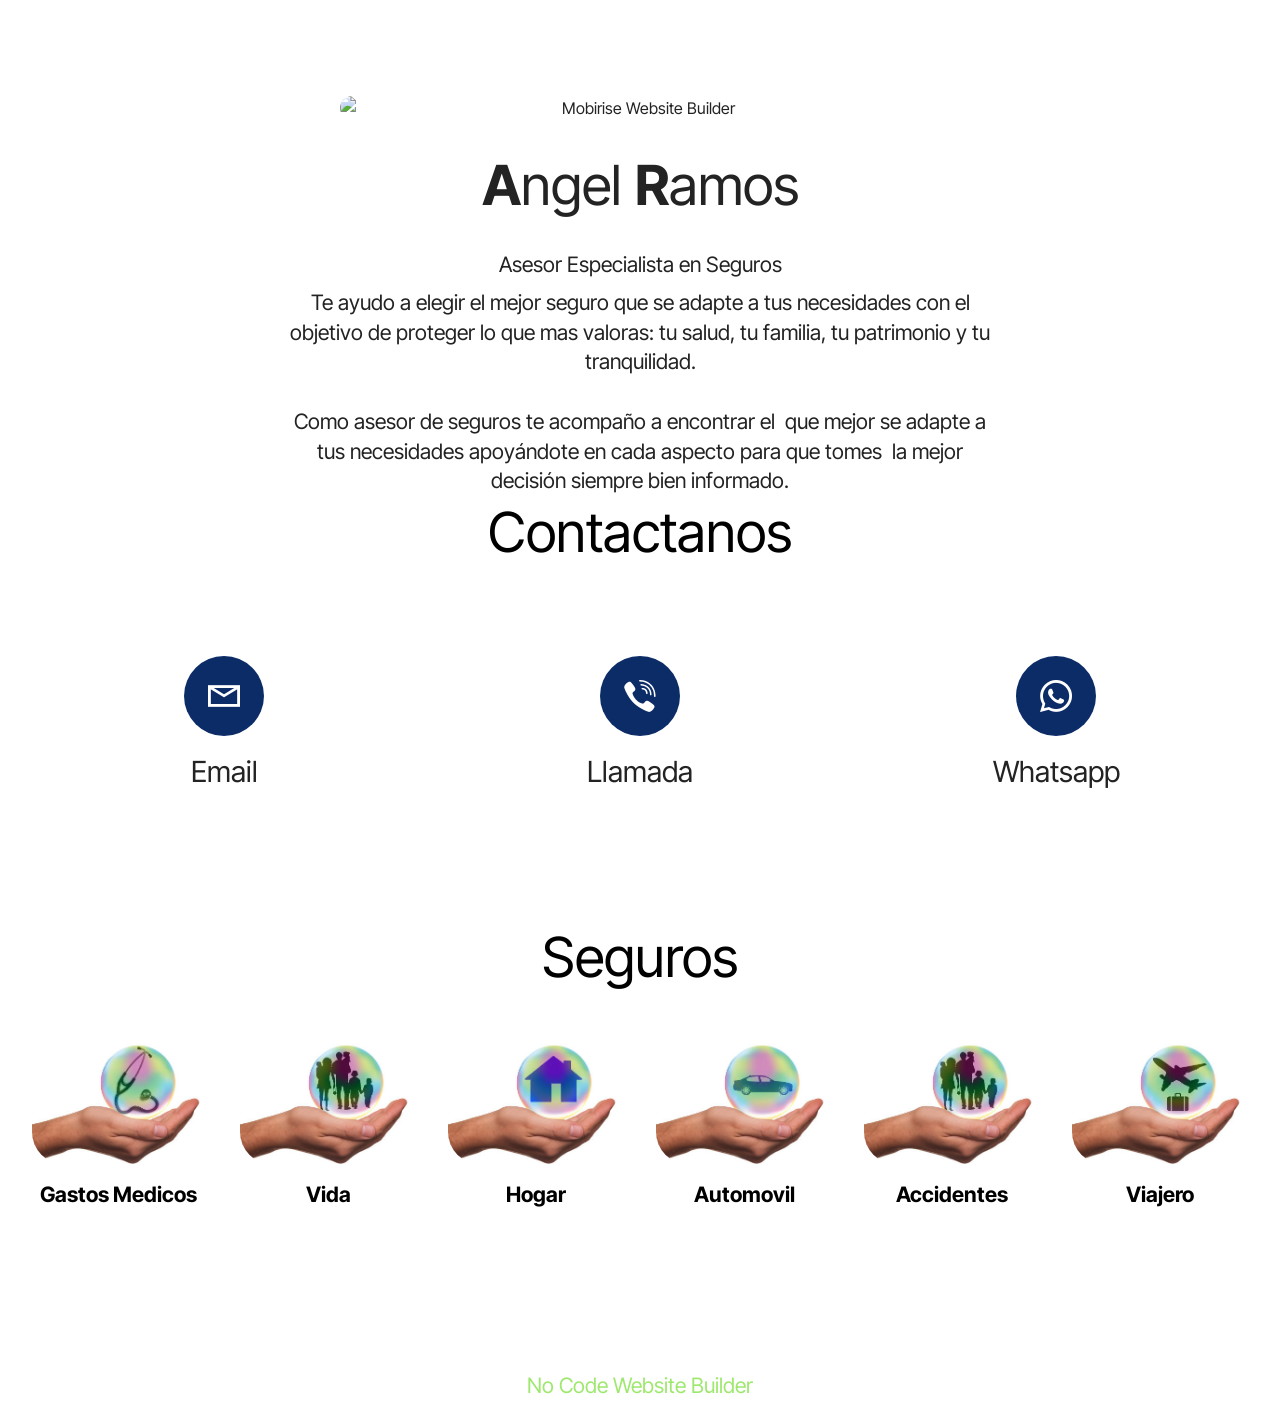
==== index.html @ 82e9560e "create github pages" ====
<!DOCTYPE html>
<html  >
<head>
  <!-- Site made with Mobirise Website Builder v6.0.1, https://mobirise.com -->
  <meta charset="UTF-8">
  <meta http-equiv="X-UA-Compatible" content="IE=edge">
  <meta name="generator" content="Mobirise v6.0.1, mobirise.com">
  <meta name="viewport" content="width=device-width, initial-scale=1, minimum-scale=1">
  <link rel="shortcut icon" href="assets/images/captura-de-pantalla-2025-04-13-a-las-10.07.58p.m..png" type="image/x-icon">
  <meta name="description" content="">
  
  
  <title>Asesor de Seguros</title>
  <link rel="stylesheet" href="assets/web/assets/mobirise-icons2/mobirise2.css">
  <link rel="stylesheet" href="assets/bootstrap/css/bootstrap.min.css">
  <link rel="stylesheet" href="assets/bootstrap/css/bootstrap-grid.min.css">
  <link rel="stylesheet" href="assets/bootstrap/css/bootstrap-reboot.min.css">
  <link rel="stylesheet" href="assets/socicon/css/styles.css">
  <link rel="stylesheet" href="assets/theme/css/style.css">
  <link rel="preload" href="https://fonts.googleapis.com/css?family=Inter+Tight:100,200,300,400,500,600,700,800,900,100i,200i,300i,400i,500i,600i,700i,800i,900i&display=swap" as="style" onload="this.onload=null;this.rel='stylesheet'">
  <noscript><link rel="stylesheet" href="https://fonts.googleapis.com/css?family=Inter+Tight:100,200,300,400,500,600,700,800,900,100i,200i,300i,400i,500i,600i,700i,800i,900i&display=swap"></noscript>
  <link rel="preload" as="style" href="assets/mobirise/css/mbr-additional.css?v=vWoCo3"><link rel="stylesheet" href="assets/mobirise/css/mbr-additional.css?v=vWoCo3" type="text/css">

  
  
  
</head>
<body>
  
  <section data-bs-version="5.1" class="slider2 mbr-embla cid-uIjNmj6Tle" id="slider02-7">
	

	
	

	<div class="position-relative text-center">
		

		<div class="embla" data-skip-snaps="true" data-align="center" data-auto-play-interval="5">
			<div class="embla__viewport container-fluid">
				<div class="embla__container">
					<div class="embla__slide slider-image item active" style="margin-left: 1rem; margin-right: 1rem;">
						<div class="user">
							<div class="user_image">
								<div class="item-wrapper position-relative">
									<img src="assets/images/captura-de-pantalla-2025-04-13-a-las-10.08.37p.m..png-998x908.png" alt="Mobirise Website Builder" data-slide-to="2" data-bs-slide-to="2">
								</div>
							</div>
							<div class="user_text mb-4">
								<p class="mbr-fonts-style display-2"><strong>A</strong>ngel <strong>R</strong>amos<br></p>
							</div>
							<div class="user_name mbr-fonts-style mb-2 display-7">Asesor Especialista en Seguros</div>
							<div class="user_desk mbr-fonts-style display-7">Te ayudo a elegir el mejor seguro que se adapte a tus necesidades con el objetivo de proteger lo que mas valoras: tu salud, tu familia, tu patrimonio y tu tranquilidad.<br><br>Como asesor de seguros te acompaño a encontrar el&nbsp; que mejor se adapte a tus necesidades apoyándote en cada aspecto para que tomes&nbsp; la mejor decisión siempre bien informado.</div>
						</div>
					</div>
					
					
					
					
				</div>
			</div>
			<button class="embla__button embla__button--prev">
				<span class="mobi-mbri mobi-mbri-arrow-prev mbr-iconfont" aria-hidden="true"></span>
				<span class="sr-only visually-hidden visually-hidden visually-hidden">Previous</span>
			</button>
			<button class="embla__button embla__button--next">
				<span class="mobi-mbri mobi-mbri-arrow-next mbr-iconfont" aria-hidden="true"></span>
				<span class="sr-only visually-hidden visually-hidden visually-hidden">Next</span>
			</button>
		</div>
	</div>
</section>

<section data-bs-version="5.1" class="features10 cid-uIjOKgS0ih" id="features010-c">
  

  
  
  <div class="container">
    <div class="row justify-content-center mb-5">
      <div class="col-12 mb-0 content-head">
        <h3 class="mbr-section-title mbr-fonts-style align-center display-2">Contactanos</h3>
        
      </div>
    </div>
    <div class="row">
      <div class="item features-without-image col-12 col-md-6 col-lg-4">
        <div class="item-wrapper">
          <div class="card-box align-left">
            <div class="iconfont-wrapper mb-3">
              <a href="mailto:JRAMGAR85@GMAIL.COM"><span class="mbr-iconfont mobi-mbri-letter mobi-mbri"></span></a>
            </div>
            <h5 class="card-title mbr-fonts-style display-5"><strong><a href="mailto:jramgar85@gmail.com" class="text-black">Email</a></strong></h5>
            
            
          </div>
        </div>
      </div>
      <div class="item features-without-image col-12 col-md-6 col-lg-4">
        <div class="item-wrapper">
          <div class="card-box align-left">
            <div class="iconfont-wrapper mb-3">
              <a href="tel:+52-665-7991454"><span class="mbr-iconfont socicon-viber socicon"></span></a>
            </div>
            <h5 class="card-title mbr-fonts-style display-5"><strong><a href="tel:+52-664-6657991454" class="text-black text-primary">Llamada</a></strong></h5>
            
            
          </div>
        </div>
      </div>
      <div class="item features-without-image col-12 col-md-6 col-lg-4">
        <div class="item-wrapper">
          <div class="card-box align-left">
            <div class="iconfont-wrapper mb-3">
              <a href="https://wa.me/526657991454"><span class="mbr-iconfont socicon-whatsapp socicon"></span></a>
            </div>
            <h5 class="card-title mbr-fonts-style display-5"><strong><a href="https://wa.me/526641240542" class="text-black">Whatsapp</a></strong></h5>
            
            
          </div>
        </div>
      </div>
    </div>
  </div>
</section>

<section data-bs-version="5.1" class="features13 start cid-uIjSbxzGg3" id="features013-e">
    

<div class="container-fluid">
  <div class="row justify-content-center">
    <div class="col-12 content-head">
      <div class="mbr-section-head mb-5">
        <h4 class="mbr-section-title mbr-fonts-style align-center mb-0 display-2">Seguros</h4>
        
      </div>
    </div>
  </div>
  <div class="row mbr-section-content">
    <div class="item features-image col-6 col-md-4 col-lg-2">
      <div class="item-wrapper">
        <div class="item-img">
          <img src="assets/images/mbr-1-377x265.webp" alt="Mobirise Website Builder" title="" data-slide-to="0" data-bs-slide-to="0">
        </div>
        <div class="item-content align-left mt-3">
          <h5 class="item-title mbr-fonts-style mb-3 display-7"><strong>Gastos Medicos&nbsp;</strong></h5>
          
          
        </div>
        
      </div>
    </div>
    <div class="item features-image col-6 col-md-4 col-lg-2">
      <div class="item-wrapper">
        <div class="item-img">
          <img src="assets/images/mbr-377x265.webp" alt="Mobirise Website Builder" title="" data-slide-to="1" data-bs-slide-to="1">
        </div>
        <div class="item-content align-left mt-3">
          <h5 class="item-title mbr-fonts-style mb-3 display-7"><strong>Vida</strong></h5>
          
          
        </div>
        
      </div>
    </div>
    <div class="item features-image col-6 col-md-4 col-lg-2">
      <div class="item-wrapper">
        <div class="item-img">
          <img src="assets/images/mbr-2-377x265.webp" alt="Mobirise Website Builder" title="" data-slide-to="2" data-bs-slide-to="2">
        </div>
        <div class="item-content align-left mt-3">
          <h5 class="item-title mbr-fonts-style mb-3 display-7"><strong>Hogar</strong></h5>
          
          
        </div>
        
      </div>
    </div>
    <div class="item features-image col-6 col-md-4 col-lg-2">
      <div class="item-wrapper">
        <div class="item-img">
          <img src="assets/images/mbr-3-377x265.webp" alt="Mobirise Website Builder" title="" data-slide-to="3" data-bs-slide-to="3">
        </div>
        <div class="item-content align-left mt-3">
          <h5 class="item-title mbr-fonts-style mb-3 display-7"><strong>Automovil</strong></h5>
          
          
        </div>
        
      </div>
    </div>
    <div class="item features-image col-6 col-md-4 col-lg-2">
      <div class="item-wrapper">
        <div class="item-img">
          <img src="assets/images/mbr-5-377x265.webp" alt="Mobirise Website Builder" title="" data-slide-to="4" data-bs-slide-to="4">
        </div>
        <div class="item-content align-left mt-3">
          <h5 class="item-title mbr-fonts-style mb-3 display-7"><strong>Accidentes</strong></h5>
          
          
        </div>
        
      </div>
    </div>
    <div class="item features-image col-6 col-md-4 col-lg-2">
      <div class="item-wrapper">
        <div class="item-img">
          <img src="assets/images/mbr-4-377x265.webp" alt="Mobirise Website Builder" title="" data-slide-to="5" data-bs-slide-to="5">
        </div>
        <div class="item-content align-left mt-3">
          <h5 class="item-title mbr-fonts-style mb-3 display-7"><strong>Viajero</strong></h5>
          
          
        </div>
        
      </div>
    </div>

  </div>
</div>
</section><section class="display-7" style="padding: 0;align-items: center;justify-content: center;flex-wrap: wrap;    align-content: center;display: flex;position: relative;height: 4rem;"><a href="https://mobiri.se/640132" style="flex: 1 1;height: 4rem;position: absolute;width: 100%;z-index: 1;"><img alt="" style="height: 4rem;" src="[data-uri]"></a><p style="margin: 0;text-align: center;" class="display-7">&#8204;</p><a style="z-index:1" href="https://mobirise.com/builder/no-code-website-builder.html">No Code Website Builder</a></section><script src="assets/bootstrap/js/bootstrap.bundle.min.js"></script>  <script src="assets/smoothscroll/smooth-scroll.js"></script>  <script src="assets/ytplayer/index.js"></script>  <script src="assets/embla/embla.min.js"></script>  <script src="assets/embla/script.js"></script>  <script src="assets/theme/js/script.js"></script>  
  
  
</body>
</html>
---- assets/web/assets/mobirise-icons2/mobirise2.css ----
@font-face {
  font-family: 'Moririse2';
  font-display: swap;
  src:  url('mobirise2.eot?f2bix4');
  src:  url('mobirise2.eot?f2bix4#iefix') format('embedded-opentype'),
    url('mobirise2.ttf?f2bix4') format('truetype'),
    url('mobirise2.woff?f2bix4') format('woff'),
    url('mobirise2.svg?f2bix4#mobirise2') format('svg');
  font-weight: normal;
  font-style: normal;
}

[class^="mobi-"], [class*=" mobi-"] {
  /* use !important to prevent issues with browser extensions that change fonts */
  font-family: 'Moririse2' !important;
  speak: none;
  font-style: normal;
  font-weight: normal;
  font-variant: normal;
  text-transform: none;
  line-height: 1;

  /* Better Font Rendering =========== */
  -webkit-font-smoothing: antialiased;
  -moz-osx-font-smoothing: grayscale;
}

.mobi-mbri-add-submenu:before {
  content: "\e900";
}
.mobi-mbri-alert:before {
  content: "\e901";
}
.mobi-mbri-align-center:before {
  content: "\e902";
}
.mobi-mbri-align-justify:before {
  content: "\e903";
}
.mobi-mbri-align-left:before {
  content: "\e904";
}
.mobi-mbri-align-right:before {
  content: "\e905";
}
.mobi-mbri-android:before {
  content: "\e906";
}
.mobi-mbri-apple:before {
  content: "\e907";
}
.mobi-mbri-arrow-down:before {
  content: "\e908";
}
.mobi-mbri-arrow-next:before {
  content: "\e909";
}
.mobi-mbri-arrow-prev:before {
  content: "\e90a";
}
.mobi-mbri-arrow-up:before {
  content: "\e90b";
}
.mobi-mbri-bold:before {
  content: "\e90c";
}
.mobi-mbri-bookmark:before {
  content: "\e90d";
}
.mobi-mbri-bootstrap:before {
  content: "\e90e";
}
.mobi-mbri-briefcase:before {
  content: "\e90f";
}
.mobi-mbri-browse:before {
  content: "\e910";
}
.mobi-mbri-bulleted-list:before {
  content: "\e911";
}
.mobi-mbri-calendar:before {
  content: "\e912";
}
.mobi-mbri-camera:before {
  content: "\e913";
}
.mobi-mbri-cart-add:before {
  content: "\e914";
}
.mobi-mbri-cart-full:before {
  content: "\e915";
}
.mobi-mbri-cash:before {
  content: "\e916";
}
.mobi-mbri-change-style:before {
  content: "\e917";
}
.mobi-mbri-chat:before {
  content: "\e918";
}
.mobi-mbri-clock:before {
  content: "\e919";
}
.mobi-mbri-close:before {
  content: "\e91a";
}
.mobi-mbri-cloud:before {
  content: "\e91b";
}
.mobi-mbri-code:before {
  content: "\e91c";
}
.mobi-mbri-contact-form:before {
  content: "\e91d";
}
.mobi-mbri-credit-card:before {
  content: "\e91e";
}
.mobi-mbri-cursor-click:before {
  content: "\e91f";
}
.mobi-mbri-cust-feedback:before {
  content: "\e920";
}
.mobi-mbri-database:before {
  content: "\e921";
}
.mobi-mbri-delivery:before {
  content: "\e922";
}
.mobi-mbri-desktop:before {
  content: "\e923";
}
.mobi-mbri-devices:before {
  content: "\e924";
}
.mobi-mbri-down:before {
  content: "\e925";
}
.mobi-mbri-download-2:before {
  content: "\e926";
}
.mobi-mbri-download:before {
  content: "\e927";
}
.mobi-mbri-drag-n-drop-2:before {
  content: "\e928";
}
.mobi-mbri-drag-n-drop:before {
  content: "\e929";
}
.mobi-mbri-edit-2:before {
  content: "\e92a";
}
.mobi-mbri-edit:before {
  content: "\e92b";
}
.mobi-mbri-error:before {
  content: "\e92c";
}
.mobi-mbri-extension:before {
  content: "\e92d";
}
.mobi-mbri-features:before {
  content: "\e92e";
}
.mobi-mbri-file:before {
  content: "\e92f";
}
.mobi-mbri-flag:before {
  content: "\e930";
}
.mobi-mbri-folder:before {
  content: "\e931";
}
.mobi-mbri-gift:before {
  content: "\e932";
}
.mobi-mbri-github:before {
  content: "\e933";
}
.mobi-mbri-globe-2:before {
  content: "\e934";
}
.mobi-mbri-globe:before {
  content: "\e935";
}
.mobi-mbri-growing-chart:before {
  content: "\e936";
}
.mobi-mbri-hearth:before {
  content: "\e937";
}
.mobi-mbri-help:before {
  content: "\e938";
}
.mobi-mbri-home:before {
  content: "\e939";
}
.mobi-mbri-hot-cup:before {
  content: "\e93a";
}
.mobi-mbri-idea:before {
  content: "\e93b";
}
.mobi-mbri-image-gallery:before {
  content: "\e93c";
}
.mobi-mbri-image-slider:before {
  content: "\e93d";
}
.mobi-mbri-info:before {
  content: "\e93e";
}
.mobi-mbri-italic:before {
  content: "\e93f";
}
.mobi-mbri-key:before {
  content: "\e940";
}
.mobi-mbri-laptop:before {
  content: "\e941";
}
.mobi-mbri-layers:before {
  content: "\e942";
}
.mobi-mbri-left-right:before {
  content: "\e943";
}
.mobi-mbri-left:before {
  content: "\e944";
}
.mobi-mbri-letter:before {
  content: "\e945";
}
.mobi-mbri-like:before {
  content: "\e946";
}
.mobi-mbri-link:before {
  content: "\e947";
}
.mobi-mbri-lock:before {
  content: "\e948";
}
.mobi-mbri-login:before {
  content: "\e949";
}
.mobi-mbri-logout:before {
  content: "\e94a";
}
.mobi-mbri-magic-stick:before {
  content: "\e94b";
}
.mobi-mbri-map-pin:before {
  content: "\e94c";
}
.mobi-mbri-menu:before {
  content: "\e94d";
}
.mobi-mbri-mobile-2:before {
  content: "\e94e";
}
.mobi-mbri-mobile-horizontal:before {
  content: "\e94f";
}
.mobi-mbri-mobile:before {
  content: "\e950";
}
.mobi-mbri-mobirise:before {
  content: "\e951";
}
.mobi-mbri-more-horizontal:before {
  content: "\e952";
}
.mobi-mbri-more-vertical:before {
  content: "\e953";
}
.mobi-mbri-music:before {
  content: "\e954";
}
.mobi-mbri-new-file:before {
  content: "\e955";
}
.mobi-mbri-numbered-list:before {
  content: "\e956";
}
.mobi-mbri-opened-folder:before {
  content: "\e957";
}
.mobi-mbri-pages:before {
  content: "\e958";
}
.mobi-mbri-paper-plane:before {
  content: "\e959";
}
.mobi-mbri-paperclip:before {
  content: "\e95a";
}
.mobi-mbri-phone:before {
  content: "\e95b";
}
.mobi-mbri-photo:before {
  content: "\e95c";
}
.mobi-mbri-photos:before {
  content: "\e95d";
}
.mobi-mbri-pin:before {
  content: "\e95e";
}
.mobi-mbri-play:before {
  content: "\e95f";
}
.mobi-mbri-plus:before {
  content: "\e960";
}
.mobi-mbri-preview:before {
  content: "\e961";
}
.mobi-mbri-print:before {
  content: "\e962";
}
.mobi-mbri-protect:before {
  content: "\e963";
}
.mobi-mbri-question:before {
  content: "\e964";
}
.mobi-mbri-quote-left:before {
  content: "\e965";
}
.mobi-mbri-quote-right:before {
  content: "\e966";
}
.mobi-mbri-redo:before {
  content: "\e967";
}
.mobi-mbri-refresh:before {
  content: "\e968";
}
.mobi-mbri-responsive-2:before {
  content: "\e969";
}
.mobi-mbri-responsive:before {
  content: "\e96a";
}
.mobi-mbri-right:before {
  content: "\e96b";
}
.mobi-mbri-rocket:before {
  content: "\e96c";
}
.mobi-mbri-sad-face:before {
  content: "\e96d";
}
.mobi-mbri-sale:before {
  content: "\e96e";
}
.mobi-mbri-save:before {
  content: "\e96f";
}
.mobi-mbri-search:before {
  content: "\e970";
}
.mobi-mbri-setting-2:before {
  content: "\e971";
}
.mobi-mbri-setting-3:before {
  content: "\e972";
}
.mobi-mbri-setting:before {
  content: "\e973";
}
.mobi-mbri-share:before {
  content: "\e974";
}
.mobi-mbri-shopping-bag:before {
  content: "\e975";
}
.mobi-mbri-shopping-basket:before {
  content: "\e976";
}
.mobi-mbri-shopping-cart:before {
  content: "\e977";
}
.mobi-mbri-sites:before {
  content: "\e978";
}
.mobi-mbri-smile-face:before {
  content: "\e979";
}
.mobi-mbri-speed:before {
  content: "\e97a";
}
.mobi-mbri-star:before {
  content: "\e97b";
}
.mobi-mbri-success:before {
  content: "\e97c";
}
.mobi-mbri-sun:before {
  content: "\e97d";
}
.mobi-mbri-sun2:before {
  content: "\e97e";
}
.mobi-mbri-tablet-vertical:before {
  content: "\e97f";
}
.mobi-mbri-tablet:before {
  content: "\e980";
}
.mobi-mbri-target:before {
  content: "\e981";
}
.mobi-mbri-timer:before {
  content: "\e982";
}
.mobi-mbri-to-ftp:before {
  content: "\e983";
}
.mobi-mbri-to-local-drive:before {
  content: "\e984";
}
.mobi-mbri-touch-swipe:before {
  content: "\e985";
}
.mobi-mbri-touch:before {
  content: "\e986";
}
.mobi-mbri-trash:before {
  content: "\e987";
}
.mobi-mbri-underline:before {
  content: "\e988";
}
.mobi-mbri-undo:before {
  content: "\e989";
}
.mobi-mbri-unlink:before {
  content: "\e98a";
}
.mobi-mbri-unlock:before {
  content: "\e98b";
}
.mobi-mbri-up-down:before {
  content: "\e98c";
}
.mobi-mbri-up:before {
  content: "\e98d";
}
.mobi-mbri-update:before {
  content: "\e98e";
}
.mobi-mbri-upload-2:before {
  content: "\e98f";
}
.mobi-mbri-upload:before {
  content: "\e990";
}
.mobi-mbri-user-2:before {
  content: "\e991";
}
.mobi-mbri-user:before {
  content: "\e992";
}
.mobi-mbri-users:before {
  content: "\e993";
}
.mobi-mbri-video-play:before {
  content: "\e994";
}
.mobi-mbri-video:before {
  content: "\e995";
}
.mobi-mbri-watch:before {
  content: "\e996";
}
.mobi-mbri-website-theme-2:before {
  content: "\e997";
}
.mobi-mbri-website-theme:before {
  content: "\e998";
}
.mobi-mbri-wifi:before {
  content: "\e999";
}
.mobi-mbri-windows:before {
  content: "\e99a";
}
.mobi-mbri-zoom-in:before {
  content: "\e99b";
}
.mobi-mbri-zoom-out:before {
  content: "\e99c";
}
---- assets/socicon/css/styles.css ----
@charset "UTF-8";

@font-face {
  font-family: 'Socicon';
  src:  url('../fonts/socicon.eot');
  src:  url('../fonts/socicon.eot?#iefix') format('embedded-opentype'),
    url('../fonts/socicon.woff2') format('woff2'),
    url('../fonts/socicon.ttf') format('truetype'),
    url('../fonts/socicon.woff') format('woff'),
    url('../fonts/socicon.svg#socicon') format('svg');
  font-weight: normal;
  font-style: normal;
  font-display: swap;
}

[data-icon]:before {
  font-family: "socicon" !important;
  content: attr(data-icon);
  font-style: normal !important;
  font-weight: normal !important;
  font-variant: normal !important;
  text-transform: none !important;
  speak: none;
  line-height: 1;
  -webkit-font-smoothing: antialiased;
  -moz-osx-font-smoothing: grayscale;
}

[class^="socicon-"], [class*=" socicon-"] {
  /* use !important to prevent issues with browser extensions that change fonts */
  font-family: 'Socicon' !important;
  speak: none;
  font-style: normal;
  font-weight: normal;
  font-variant: normal;
  text-transform: none;
  line-height: 1;

  /* Better Font Rendering =========== */
  -webkit-font-smoothing: antialiased;
  -moz-osx-font-smoothing: grayscale;
}

.socicon-500px:before {
  content: "\e000";
}
.socicon-8tracks:before {
  content: "\e001";
}
.socicon-airbnb:before {
  content: "\e002";
}
.socicon-alliance:before {
  content: "\e003";
}
.socicon-amazon:before {
  content: "\e004";
}
.socicon-amplement:before {
  content: "\e005";
}
.socicon-android:before {
  content: "\e006";
}
.socicon-angellist:before {
  content: "\e007";
}
.socicon-apple:before {
  content: "\e008";
}
.socicon-appnet:before {
  content: "\e009";
}
.socicon-baidu:before {
  content: "\e00a";
}
.socicon-bandcamp:before {
  content: "\e00b";
}
.socicon-battlenet:before {
  content: "\e00c";
}
.socicon-mixer:before {
  content: "\e00d";
}
.socicon-bebee:before {
  content: "\e00e";
}
.socicon-bebo:before {
  content: "\e00f";
}
.socicon-behance:before {
  content: "\e010";
}
.socicon-blizzard:before {
  content: "\e011";
}
.socicon-blogger:before {
  content: "\e012";
}
.socicon-buffer:before {
  content: "\e013";
}
.socicon-chrome:before {
  content: "\e014";
}
.socicon-coderwall:before {
  content: "\e015";
}
.socicon-curse:before {
  content: "\e016";
}
.socicon-dailymotion:before {
  content: "\e017";
}
.socicon-deezer:before {
  content: "\e018";
}
.socicon-delicious:before {
  content: "\e019";
}
.socicon-deviantart:before {
  content: "\e01a";
}
.socicon-diablo:before {
  content: "\e01b";
}
.socicon-digg:before {
  content: "\e01c";
}
.socicon-discord:before {
  content: "\e01d";
}
.socicon-disqus:before {
  content: "\e01e";
}
.socicon-douban:before {
  content: "\e01f";
}
.socicon-draugiem:before {
  content: "\e020";
}
.socicon-dribbble:before {
  content: "\e021";
}
.socicon-drupal:before {
  content: "\e022";
}
.socicon-ebay:before {
  content: "\e023";
}
.socicon-ello:before {
  content: "\e024";
}
.socicon-endomodo:before {
  content: "\e025";
}
.socicon-envato:before {
  content: "\e026";
}
.socicon-etsy:before {
  content: "\e027";
}
.socicon-facebook:before {
  content: "\e028";
}
.socicon-feedburner:before {
  content: "\e029";
}
.socicon-filmweb:before {
  content: "\e02a";
}
.socicon-firefox:before {
  content: "\e02b";
}
.socicon-flattr:before {
  content: "\e02c";
}
.socicon-flickr:before {
  content: "\e02d";
}
.socicon-formulr:before {
  content: "\e02e";
}
.socicon-forrst:before {
  content: "\e02f";
}
.socicon-foursquare:before {
  content: "\e030";
}
.socicon-friendfeed:before {
  content: "\e031";
}
.socicon-github:before {
  content: "\e032";
}
.socicon-goodreads:before {
  content: "\e033";
}
.socicon-google:before {
  content: "\e034";
}
.socicon-googlescholar:before {
  content: "\e035";
}
.socicon-googlegroups:before {
  content: "\e036";
}
.socicon-googlephotos:before {
  content: "\e037";
}
.socicon-googleplus:before {
  content: "\e038";
}
.socicon-grooveshark:before {
  content: "\e039";
}
.socicon-hackerrank:before {
  content: "\e03a";
}
.socicon-hearthstone:before {
  content: "\e03b";
}
.socicon-hellocoton:before {
  content: "\e03c";
}
.socicon-heroes:before {
  content: "\e03d";
}
.socicon-smashcast:before {
  content: "\e03e";
}
.socicon-horde:before {
  content: "\e03f";
}
.socicon-houzz:before {
  content: "\e040";
}
.socicon-icq:before {
  content: "\e041";
}
.socicon-identica:before {
  content: "\e042";
}
.socicon-imdb:before {
  content: "\e043";
}
.socicon-instagram:before {
  content: "\e044";
}
.socicon-issuu:before {
  content: "\e045";
}
.socicon-istock:before {
  content: "\e046";
}
.socicon-itunes:before {
  content: "\e047";
}
.socicon-keybase:before {
  content: "\e048";
}
.socicon-lanyrd:before {
  content: "\e049";
}
.socicon-lastfm:before {
  content: "\e04a";
}
.socicon-line:before {
  content: "\e04b";
}
.socicon-linkedin:before {
  content: "\e04c";
}
.socicon-livejournal:before {
  content: "\e04d";
}
.socicon-lyft:before {
  content: "\e04e";
}
.socicon-macos:before {
  content: "\e04f";
}
.socicon-mail:before {
  content: "\e050";
}
.socicon-medium:before {
  content: "\e051";
}
.socicon-meetup:before {
  content: "\e052";
}
.socicon-mixcloud:before {
  content: "\e053";
}
.socicon-modelmayhem:before {
  content: "\e054";
}
.socicon-mumble:before {
  content: "\e055";
}
.socicon-myspace:before {
  content: "\e056";
}
.socicon-newsvine:before {
  content: "\e057";
}
.socicon-nintendo:before {
  content: "\e058";
}
.socicon-npm:before {
  content: "\e059";
}
.socicon-odnoklassniki:before {
  content: "\e05a";
}
.socicon-openid:before {
  content: "\e05b";
}
.socicon-opera:before {
  content: "\e05c";
}
.socicon-outlook:before {
  content: "\e05d";
}
.socicon-overwatch:before {
  content: "\e05e";
}
.socicon-patreon:before {
  content: "\e05f";
}
.socicon-paypal:before {
  content: "\e060";
}
.socicon-periscope:before {
  content: "\e061";
}
.socicon-persona:before {
  content: "\e062";
}
.socicon-pinterest:before {
  content: "\e063";
}
.socicon-play:before {
  content: "\e064";
}
.socicon-player:before {
  content: "\e065";
}
.socicon-playstation:before {
  content: "\e066";
}
.socicon-pocket:before {
  content: "\e067";
}
.socicon-qq:before {
  content: "\e068";
}
.socicon-quora:before {
  content: "\e069";
}
.socicon-raidcall:before {
  content: "\e06a";
}
.socicon-ravelry:before {
  content: "\e06b";
}
.socicon-reddit:before {
  content: "\e06c";
}
.socicon-renren:before {
  content: "\e06d";
}
.socicon-researchgate:before {
  content: "\e06e";
}
.socicon-residentadvisor:before {
  content: "\e06f";
}
.socicon-reverbnation:before {
  content: "\e070";
}
.socicon-rss:before {
  content: "\e071";
}
.socicon-sharethis:before {
  content: "\e072";
}
.socicon-skype:before {
  content: "\e073";
}
.socicon-slideshare:before {
  content: "\e074";
}
.socicon-smugmug:before {
  content: "\e075";
}
.socicon-snapchat:before {
  content: "\e076";
}
.socicon-songkick:before {
  content: "\e077";
}
.socicon-soundcloud:before {
  content: "\e078";
}
.socicon-spotify:before {
  content: "\e079";
}
.socicon-stackexchange:before {
  content: "\e07a";
}
.socicon-stackoverflow:before {
  content: "\e07b";
}
.socicon-starcraft:before {
  content: "\e07c";
}
.socicon-stayfriends:before {
  content: "\e07d";
}
.socicon-steam:before {
  content: "\e07e";
}
.socicon-storehouse:before {
  content: "\e07f";
}
.socicon-strava:before {
  content: "\e080";
}
.socicon-streamjar:before {
  content: "\e081";
}
.socicon-stumbleupon:before {
  content: "\e082";
}
.socicon-swarm:before {
  content: "\e083";
}
.socicon-teamspeak:before {
  content: "\e084";
}
.socicon-teamviewer:before {
  content: "\e085";
}
.socicon-technorati:before {
  content: "\e086";
}
.socicon-telegram:before {
  content: "\e087";
}
.socicon-tripadvisor:before {
  content: "\e088";
}
.socicon-tripit:before {
  content: "\e089";
}
.socicon-triplej:before {
  content: "\e08a";
}
.socicon-tumblr:before {
  content: "\e08b";
}
.socicon-twitch:before {
  content: "\e08c";
}
.socicon-twitter:before {
  content: "\e08d";
}
.socicon-uber:before {
  content: "\e08e";
}
.socicon-ventrilo:before {
  content: "\e08f";
}
.socicon-viadeo:before {
  content: "\e090";
}
.socicon-viber:before {
  content: "\e091";
}
.socicon-viewbug:before {
  content: "\e092";
}
.socicon-vimeo:before {
  content: "\e093";
}
.socicon-vine:before {
  content: "\e094";
}
.socicon-vkontakte:before {
  content: "\e095";
}
.socicon-warcraft:before {
  content: "\e096";
}
.socicon-wechat:before {
  content: "\e097";
}
.socicon-weibo:before {
  content: "\e098";
}
.socicon-whatsapp:before {
  content: "\e099";
}
.socicon-wikipedia:before {
  content: "\e09a";
}
.socicon-windows:before {
  content: "\e09b";
}
.socicon-wordpress:before {
  content: "\e09c";
}
.socicon-wykop:before {
  content: "\e09d";
}
.socicon-xbox:before {
  content: "\e09e";
}
.socicon-xing:before {
  content: "\e09f";
}
.socicon-yahoo:before {
  content: "\e0a0";
}
.socicon-yammer:before {
  content: "\e0a1";
}
.socicon-yandex:before {
  content: "\e0a2";
}
.socicon-yelp:before {
  content: "\e0a3";
}
.socicon-younow:before {
  content: "\e0a4";
}
.socicon-youtube:before {
  content: "\e0a5";
}
.socicon-zapier:before {
  content: "\e0a6";
}
.socicon-zerply:before {
  content: "\e0a7";
}
.socicon-zomato:before {
  content: "\e0a8";
}
.socicon-zynga:before {
  content: "\e0a9";
}
.socicon-spreadshirt:before {
  content: "\e901";
}
.socicon-gamejolt:before {
  content: "\e902";
}
.socicon-trello:before {
  content: "\e903";
}
.socicon-tunein:before {
  content: "\e904";
}
.socicon-bloglovin:before {
  content: "\e905";
}
.socicon-gamewisp:before {
  content: "\e906";
}
.socicon-messenger:before {
  content: "\e907";
}
.socicon-pandora:before {
  content: "\e908";
}
.socicon-augment:before {
  content: "\e909";
}
.socicon-bitbucket:before {
  content: "\e90a";
}
.socicon-fyuse:before {
  content: "\e90b";
}
.socicon-yt-gaming:before {
  content: "\e90c";
}
.socicon-sketchfab:before {
  content: "\e90d";
}
.socicon-mobcrush:before {
  content: "\e90e";
}
.socicon-microsoft:before {
  content: "\e90f";
}
.socicon-realtor:before {
  content: "\e910";
}
.socicon-tidal:before {
  content: "\e911";
}
.socicon-qobuz:before {
  content: "\e912";
}
.socicon-natgeo:before {
  content: "\e913";
}
.socicon-mastodon:before {
  content: "\e914";
}
.socicon-unsplash:before {
  content: "\e915";
}
.socicon-homeadvisor:before {
  content: "\e916";
}
.socicon-angieslist:before {
  content: "\e917";
}
.socicon-codepen:before {
  content: "\e918";
}
.socicon-slack:before {
  content: "\e919";
}
.socicon-openaigym:before {
  content: "\e91a";
}
.socicon-logmein:before {
  content: "\e91b";
}
.socicon-fiverr:before {
  content: "\e91c";
}
.socicon-gotomeeting:before {
  content: "\e91d";
}
.socicon-aliexpress:before {
  content: "\e91e";
}
.socicon-guru:before {
  content: "\e91f";
}
.socicon-appstore:before {
  content: "\e920";
}
.socicon-homes:before {
  content: "\e921";
}
.socicon-zoom:before {
  content: "\e922";
}
.socicon-alibaba:before {
  content: "\e923";
}
.socicon-craigslist:before {
  content: "\e924";
}
.socicon-wix:before {
  content: "\e925";
}
.socicon-redfin:before {
  content: "\e926";
}
.socicon-googlecalendar:before {
  content: "\e927";
}
.socicon-shopify:before {
  content: "\e928";
}
.socicon-freelancer:before {
  content: "\e929";
}
.socicon-seedrs:before {
  content: "\e92a";
}
.socicon-bing:before {
  content: "\e92b";
}
.socicon-doodle:before {
  content: "\e92c";
}
.socicon-bonanza:before {
  content: "\e92d";
}
.socicon-squarespace:before {
  content: "\e92e";
}
.socicon-toptal:before {
  content: "\e92f";
}
.socicon-gust:before {
  content: "\e930";
}
.socicon-ask:before {
  content: "\e931";
}
.socicon-trulia:before {
  content: "\e932";
}
.socicon-loomly:before {
  content: "\e933";
}
.socicon-ghost:before {
  content: "\e934";
}
.socicon-upwork:before {
  content: "\e935";
}
.socicon-fundable:before {
  content: "\e936";
}
.socicon-booking:before {
  content: "\e937";
}
.socicon-googlemaps:before {
  content: "\e938";
}
.socicon-zillow:before {
  content: "\e939";
}
.socicon-niconico:before {
  content: "\e93a";
}
.socicon-toneden:before {
  content: "\e93b";
}
.socicon-crunchbase:before {
  content: "\e93c";
}
.socicon-homefy:before {
  content: "\e93d";
}
.socicon-calendly:before {
  content: "\e93e";
}
.socicon-livemaster:before {
  content: "\e93f";
}
.socicon-udemy:before {
  content: "\e940";
}
.socicon-codered:before {
  content: "\e941";
}
.socicon-origin:before {
  content: "\e942";
}
.socicon-nextdoor:before {
  content: "\e943";
}
.socicon-portfolio:before {
  content: "\e944";
}
.socicon-instructables:before {
  content: "\e945";
}
.socicon-gitlab:before {
  content: "\e946";
}
.socicon-hackernews:before {
  content: "\e947";
}
.socicon-smashwords:before {
  content: "\e948";
}
.socicon-kobo:before {
  content: "\e949";
}
.socicon-bookbub:before {
  content: "\e94a";
}
.socicon-mailru:before {
  content: "\e94b";
}
.socicon-moddb:before {
  content: "\e94c";
}
.socicon-indiedb:before {
  content: "\e94d";
}
.socicon-traxsource:before {
  content: "\e94e";
}
.socicon-gamefor:before {
  content: "\e94f";
}
.socicon-pixiv:before {
  content: "\e950";
}
.socicon-myanimelist:before {
  content: "\e951";
}
.socicon-blackberry:before {
  content: "\e952";
}
.socicon-wickr:before {
  content: "\e953";
}
.socicon-spip:before {
  content: "\e954";
}
.socicon-napster:before {
  content: "\e955";
}
.socicon-beatport:before {
  content: "\e956";
}
.socicon-hackerone:before {
  content: "\e957";
}
.socicon-internet:before {
  content: "\e958";
}
.socicon-ubuntu:before {
  content: "\e959";
}
.socicon-artstation:before {
  content: "\e95a";
}
.socicon-invision:before {
  content: "\e95b";
}
.socicon-torial:before {
  content: "\e95c";
}
.socicon-collectorz:before {
  content: "\e95d";
}
.socicon-seenthis:before {
  content: "\e95e";
}
.socicon-googleplaymusic:before {
  content: "\e95f";
}
.socicon-debian:before {
  content: "\e960";
}
.socicon-filmfreeway:before {
  content: "\e961";
}
.socicon-gnome:before {
  content: "\e962";
}
.socicon-itchio:before {
  content: "\e963";
}
.socicon-jamendo:before {
  content: "\e964";
}
.socicon-mix:before {
  content: "\e965";
}
.socicon-sharepoint:before {
  content: "\e966";
}
.socicon-tinder:before {
  content: "\e967";
}
.socicon-windguru:before {
  content: "\e968";
}
.socicon-cdbaby:before {
  content: "\e969";
}
.socicon-elementaryos:before {
  content: "\e96a";
}
.socicon-stage32:before {
  content: "\e96b";
}
.socicon-tiktok:before {
  content: "\e96c";
}
.socicon-gitter:before {
  content: "\e96d";
}
.socicon-letterboxd:before {
  content: "\e96e";
}
.socicon-threema:before {
  content: "\e96f";
}
.socicon-splice:before {
  content: "\e970";
}
.socicon-metapop:before {
  content: "\e971";
}
.socicon-naver:before {
  content: "\e972";
}
.socicon-remote:before {
  content: "\e973";
}
.socicon-flipboard:before {
  content: "\e974";
}
.socicon-googlehangouts:before {
  content: "\e975";
}
.socicon-dlive:before {
  content: "\e976";
}
.socicon-vsco:before {
  content: "\e977";
}
.socicon-stitcher:before {
  content: "\e978";
}
.socicon-avvo:before {
  content: "\e979";
}
.socicon-redbubble:before {
  content: "\e97a";
}
.socicon-society6:before {
  content: "\e97b";
}
.socicon-zazzle:before {
  content: "\e97c";
}
.socicon-eitaa:before {
  content: "\e97d";
}
.socicon-soroush:before {
  content: "\e97e";
}
.socicon-bale:before {
  content: "\e97f";
}
---- assets/theme/css/style.css ----
@charset "UTF-8";
section {
  background-color: #ffffff;
}

body {
  font-style: normal;
  line-height: 1.5;
  font-weight: 400;
  color: #232323;
  position: relative;
}

button {
  background-color: transparent;
  border-color: transparent;
}

.embla__button,
.carousel-control {
  background-color: #edefea !important;
  opacity: 0.8 !important;
  color: #464845 !important;
  border-color: #edefea !important;
}

.carousel .close,
.modalWindow .close {
  background-color: #edefea !important;
  color: #464845 !important;
  border-color: #edefea !important;
  opacity: 0.8 !important;
}

.carousel .close:hover,
.modalWindow .close:hover {
  opacity: 1 !important;
}

.carousel-indicators li {
  background-color: #edefea !important;
  border: 2px solid #464845 !important;
}

.carousel-indicators li:hover,
.carousel-indicators li:active {
  opacity: 0.8 !important;
}

.embla__button:hover,
.carousel-control:hover {
  background-color: #edefea !important;
  opacity: 1 !important;
}

.modalWindow-video-container {
  height: 80%;
}

section,
.container,
.container-fluid {
  position: relative;
  word-wrap: break-word;
}

a.mbr-iconfont:hover {
  text-decoration: none;
}

.article .lead p,
.article .lead ul,
.article .lead ol,
.article .lead pre,
.article .lead blockquote {
  margin-bottom: 0;
}

a {
  font-style: normal;
  font-weight: 400;
  cursor: pointer;
}
a, a:hover {
  text-decoration: none;
}

.mbr-section-title {
  font-style: normal;
  line-height: 1.3;
}

.mbr-section-subtitle {
  line-height: 1.3;
}

.mbr-text {
  font-style: normal;
  line-height: 1.7;
}

h1,
h2,
h3,
h4,
h5,
h6,
.display-1,
.display-2,
.display-4,
.display-5,
.display-7,
span,
p,
a {
  line-height: 1;
  word-break: break-word;
  word-wrap: break-word;
  font-weight: 400;
}

b,
strong {
  font-weight: bold;
}

input:-webkit-autofill, input:-webkit-autofill:hover, input:-webkit-autofill:focus, input:-webkit-autofill:active {
  transition-delay: 9999s;
  -webkit-transition-property: background-color, color;
  transition-property: background-color, color;
}

textarea[type=hidden] {
  display: none;
}

section {
  background-position: 50% 50%;
  background-repeat: no-repeat;
  background-size: cover;
}
section .mbr-background-video,
section .mbr-background-video-preview {
  position: absolute;
  bottom: 0;
  left: 0;
  right: 0;
  top: 0;
}

.hidden {
  visibility: hidden;
}

.mbr-z-index20 {
  z-index: 20;
}

/*! Base colors */
.mbr-white {
  color: #ffffff;
}

.mbr-black {
  color: #111111;
}

.mbr-bg-white {
  background-color: #ffffff;
}

.mbr-bg-black {
  background-color: #000000;
}

/*! Text-aligns */
.align-left {
  text-align: left;
}

.align-center {
  text-align: center;
}

.align-right {
  text-align: right;
}

/*! Font-weight  */
.mbr-light {
  font-weight: 300;
}

.mbr-regular {
  font-weight: 400;
}

.mbr-semibold {
  font-weight: 500;
}

.mbr-bold {
  font-weight: 700;
}

/*! Media  */
.media-content {
  flex-basis: 100%;
}

.media-container-row {
  display: flex;
  flex-direction: row;
  flex-wrap: wrap;
  justify-content: center;
  align-content: center;
  align-items: start;
}
.media-container-row .media-size-item {
  width: 400px;
}

.media-container-column {
  display: flex;
  flex-direction: column;
  flex-wrap: wrap;
  justify-content: center;
  align-content: center;
  align-items: stretch;
}
.media-container-column > * {
  width: 100%;
}

@media (min-width: 992px) {
  .media-container-row {
    flex-wrap: nowrap;
  }
}
figure {
  margin-bottom: 0;
  overflow: hidden;
}

figure[mbr-media-size] {
  transition: width 0.1s;
}

img,
iframe {
  display: block;
  width: 100%;
}

.card {
  background-color: transparent;
  border: none;
}

.card-box {
  width: 100%;
}

.card-img {
  text-align: center;
  flex-shrink: 0;
  -webkit-flex-shrink: 0;
}

.media {
  max-width: 100%;
  margin: 0 auto;
}

.mbr-figure {
  align-self: center;
}

.media-container > div {
  max-width: 100%;
}

.mbr-figure img,
.card-img img {
  width: 100%;
}

@media (max-width: 991px) {
  .media-size-item {
    width: auto !important;
  }
  .media {
    width: auto;
  }
  .mbr-figure {
    width: 100% !important;
  }
}
/*! Buttons */
.mbr-section-btn {
  margin-left: -0.6rem;
  margin-right: -0.6rem;
  font-size: 0;
}

.btn {
  font-weight: 600;
  border-width: 1px;
  font-style: normal;
  margin: 0.6rem 0.6rem;
  white-space: normal;
  transition: all 0.2s ease-in-out;
  display: inline-flex;
  align-items: center;
  justify-content: center;
  word-break: break-word;
}

.btn-sm {
  font-weight: 600;
  letter-spacing: 0px;
  transition: all 0.3s ease-in-out;
}

.btn-md {
  font-weight: 600;
  letter-spacing: 0px;
  transition: all 0.3s ease-in-out;
}

.btn-lg {
  font-weight: 600;
  letter-spacing: 0px;
  transition: all 0.3s ease-in-out;
}

.btn-form {
  margin: 0;
}
.btn-form:hover {
  cursor: pointer;
}

nav .mbr-section-btn {
  margin-left: 0rem;
  margin-right: 0rem;
}

/*! Btn icon margin */
.btn .mbr-iconfont,
.btn.btn-sm .mbr-iconfont {
  order: 1;
  cursor: pointer;
  margin-left: 0.5rem;
  vertical-align: sub;
}

.btn.btn-md .mbr-iconfont,
.btn.btn-md .mbr-iconfont {
  margin-left: 0.8rem;
}

.mbr-regular {
  font-weight: 400;
}

.mbr-semibold {
  font-weight: 500;
}

.mbr-bold {
  font-weight: 700;
}

[type=submit] {
  -webkit-appearance: none;
}

/*! Full-screen */
.mbr-fullscreen .mbr-overlay {
  min-height: 100vh;
}

.mbr-fullscreen {
  display: flex;
  display: -moz-flex;
  display: -ms-flex;
  display: -o-flex;
  align-items: center;
  min-height: 100vh;
  padding-top: 3rem;
  padding-bottom: 3rem;
}

/*! Map */
.map {
  height: 25rem;
  position: relative;
}
.map iframe {
  width: 100%;
  height: 100%;
}

/*! Scroll to top arrow */
.mbr-arrow-up {
  bottom: 25px;
  right: 90px;
  position: fixed;
  text-align: right;
  z-index: 5000;
  color: #ffffff;
  font-size: 22px;
}

.mbr-arrow-up a {
  background: rgba(0, 0, 0, 0.2);
  border-radius: 50%;
  color: #fff;
  display: inline-block;
  height: 60px;
  width: 60px;
  border: 2px solid #fff;
  outline-style: none !important;
  position: relative;
  text-decoration: none;
  transition: all 0.3s ease-in-out;
  cursor: pointer;
  text-align: center;
}
.mbr-arrow-up a:hover {
  background-color: rgba(0, 0, 0, 0.4);
}
.mbr-arrow-up a i {
  line-height: 60px;
}

.mbr-arrow-up-icon {
  display: block;
  color: #fff;
}

.mbr-arrow-up-icon::before {
  content: "›";
  display: inline-block;
  font-family: serif;
  font-size: 22px;
  line-height: 1;
  font-style: normal;
  position: relative;
  top: 6px;
  left: -4px;
  transform: rotate(-90deg);
}

/*! Arrow Down */
.mbr-arrow {
  position: absolute;
  bottom: 45px;
  left: 50%;
  width: 60px;
  height: 60px;
  cursor: pointer;
  background-color: rgba(80, 80, 80, 0.5);
  border-radius: 50%;
  transform: translateX(-50%);
}
@media (max-width: 767px) {
  .mbr-arrow {
    display: none;
  }
}
.mbr-arrow > a {
  display: inline-block;
  text-decoration: none;
  outline-style: none;
  animation: arrowdown 1.7s ease-in-out infinite;
  color: #ffffff;
}
.mbr-arrow > a > i {
  position: absolute;
  top: -2px;
  left: 15px;
  font-size: 2rem;
}

#scrollToTop a i::before {
  content: "";
  position: absolute;
  display: block;
  border-bottom: 2.5px solid #fff;
  border-left: 2.5px solid #fff;
  width: 27.8%;
  height: 27.8%;
  left: 50%;
  top: 51%;
  transform: translateY(-30%) translateX(-50%) rotate(135deg);
}

@keyframes arrowdown {
  0% {
    transform: translateY(0px);
  }
  50% {
    transform: translateY(-5px);
  }
  100% {
    transform: translateY(0px);
  }
}
@media (max-width: 500px) {
  .mbr-arrow-up {
    left: 0;
    right: 0;
    text-align: center;
  }
}
/*Gradients animation*/
@keyframes gradient-animation {
  from {
    background-position: 0% 100%;
    animation-timing-function: ease-in-out;
  }
  to {
    background-position: 100% 0%;
    animation-timing-function: ease-in-out;
  }
}
.bg-gradient {
  background-size: 200% 200%;
  animation: gradient-animation 5s infinite alternate;
  -webkit-animation: gradient-animation 5s infinite alternate;
}

.menu .navbar-brand {
  display: -webkit-flex;
}
.menu .navbar-brand span {
  display: flex;
  display: -webkit-flex;
}
.menu .navbar-brand .navbar-caption-wrap {
  display: -webkit-flex;
}
.menu .navbar-brand .navbar-logo img {
  display: -webkit-flex;
  width: auto;
}
@media (min-width: 768px) and (max-width: 991px) {
  .menu .navbar-toggleable-sm .navbar-nav {
    display: -ms-flexbox;
  }
}
@media (max-width: 991px) {
  .menu .navbar-collapse {
    max-height: 93.5vh;
  }
  .menu .navbar-collapse.show {
    overflow: auto;
  }
}
@media (min-width: 992px) {
  .menu .navbar-nav.nav-dropdown {
    display: -webkit-flex;
  }
  .menu .navbar-toggleable-sm .navbar-collapse {
    display: -webkit-flex !important;
  }
  .menu .collapsed .navbar-collapse {
    max-height: 93.5vh;
  }
  .menu .collapsed .navbar-collapse.show {
    overflow: auto;
  }
}
@media (max-width: 767px) {
  .menu .navbar-collapse {
    max-height: 80vh;
  }
}

.nav-link .mbr-iconfont {
  margin-right: 0.5rem;
}

.navbar {
  display: -webkit-flex;
  -webkit-flex-wrap: wrap;
  -webkit-align-items: center;
  -webkit-justify-content: space-between;
}

.navbar-collapse {
  -webkit-flex-basis: 100%;
  -webkit-flex-grow: 1;
  -webkit-align-items: center;
}

.nav-dropdown .link {
  padding: 0.667em 1.667em !important;
  margin: 0 !important;
}

.nav {
  display: -webkit-flex;
  -webkit-flex-wrap: wrap;
}

.row {
  display: -webkit-flex;
  -webkit-flex-wrap: wrap;
}

.justify-content-center {
  -webkit-justify-content: center;
}

.form-inline {
  display: -webkit-flex;
}

.card-wrapper {
  -webkit-flex: 1;
}

.carousel-control {
  z-index: 10;
  display: -webkit-flex;
}

.carousel-controls {
  display: -webkit-flex;
}

.media {
  display: -webkit-flex;
}

.form-group:focus {
  outline: none;
}

.jq-selectbox__select {
  padding: 7px 0;
  position: relative;
}

.jq-selectbox__dropdown {
  overflow: hidden;
  border-radius: 10px;
  position: absolute;
  top: 100%;
  left: 0 !important;
  width: 100% !important;
}

.jq-selectbox__trigger-arrow {
  right: 0;
  transform: translateY(-50%);
}

.jq-selectbox li {
  padding: 1.07em 0.5em;
}

input[type=range] {
  padding-left: 0 !important;
  padding-right: 0 !important;
}

.modal-dialog,
.modal-content {
  height: 100%;
}

.modal-dialog .carousel-inner {
  height: calc(100vh - 1.75rem);
}
@media (max-width: 575px) {
  .modal-dialog .carousel-inner {
    height: calc(100vh - 1rem);
  }
}

.carousel-item {
  text-align: center;
}

.carousel-item img {
  margin: auto;
}

.navbar-toggler {
  align-self: flex-start;
  padding: 0.25rem 0.75rem;
  font-size: 1.25rem;
  line-height: 1;
  background: transparent;
  border: 1px solid transparent;
  border-radius: 0.25rem;
}

.navbar-toggler:focus,
.navbar-toggler:hover {
  text-decoration: none;
  box-shadow: none;
}

.navbar-toggler-icon {
  display: inline-block;
  width: 1.5em;
  height: 1.5em;
  vertical-align: middle;
  content: "";
  background: no-repeat center center;
  background-size: 100% 100%;
}

.navbar-toggler-left {
  position: absolute;
  left: 1rem;
}

.navbar-toggler-right {
  position: absolute;
  right: 1rem;
}

.card-img {
  width: auto;
}

.menu .navbar.collapsed:not(.beta-menu) {
  flex-direction: column;
}

.carousel-item.active,
.carousel-item-next,
.carousel-item-prev {
  display: flex;
}

.note-air-layout .dropup .dropdown-menu,
.note-air-layout .navbar-fixed-bottom .dropdown .dropdown-menu {
  bottom: initial !important;
}

html,
body {
  height: auto;
  min-height: 100vh;
}

.dropup .dropdown-toggle::after {
  display: none;
}

.form-asterisk {
  font-family: initial;
  position: absolute;
  top: -2px;
  font-weight: normal;
}

.form-control-label {
  position: relative;
  cursor: pointer;
  margin-bottom: 0.357em;
  padding: 0;
}

.alert {
  color: #ffffff;
  border-radius: 0;
  border: 0;
  font-size: 1.1rem;
  line-height: 1.5;
  margin-bottom: 1.875rem;
  padding: 1.25rem;
  position: relative;
  text-align: center;
}
.alert.alert-form::after {
  background-color: inherit;
  bottom: -7px;
  content: "";
  display: block;
  height: 14px;
  left: 50%;
  margin-left: -7px;
  position: absolute;
  transform: rotate(45deg);
  width: 14px;
}

.form-control {
  background-color: #ffffff;
  background-clip: border-box;
  color: #232323;
  line-height: 1rem !important;
  height: auto;
  padding: 1.2rem 2rem;
  transition: border-color 0.25s ease 0s;
  border: 1px solid transparent !important;
  border-radius: 4px;
  box-shadow: rgba(0, 0, 0, 0.07) 0px 1px 1px 0px, rgba(0, 0, 0, 0.07) 0px 1px 3px 0px, rgba(0, 0, 0, 0.03) 0px 0px 0px 1px;
}
.form-active .form-control:invalid {
  border-color: red;
}

.row > * {
  padding-right: 1rem;
  padding-left: 1rem;
}

form .row {
  margin-left: -0.6rem;
  margin-right: -0.6rem;
}
form .row [class*=col] {
  padding-left: 0.6rem;
  padding-right: 0.6rem;
}

form .mbr-section-btn {
  padding-left: 0.6rem;
  padding-right: 0.6rem;
}

form .form-check-input {
  margin-top: 0.5;
}

textarea.form-control {
  line-height: 1.5rem !important;
}

.form-group {
  margin-bottom: 1.2rem;
}

.form-control,
form .btn {
  min-height: 48px;
}

.gdpr-block label span.textGDPR input[name=gdpr] {
  top: 7px;
}

.form-control:focus {
  box-shadow: none;
}

:focus {
  outline: none;
}

.mbr-overlay {
  background-color: #000;
  bottom: 0;
  left: 0;
  opacity: 0.5;
  position: absolute;
  right: 0;
  top: 0;
  z-index: 0;
  pointer-events: none;
}

blockquote {
  font-style: italic;
  padding: 3rem;
  font-size: 1.09rem;
  position: relative;
  border-left: 3px solid;
}

ul,
ol,
pre,
blockquote {
  margin-bottom: 2.3125rem;
}

.mt-4 {
  margin-top: 2rem !important;
}

.mb-4 {
  margin-bottom: 2rem !important;
}

.container,
.container-fluid {
  padding-left: 16px;
  padding-right: 16px;
}

.row {
  margin-left: -16px;
  margin-right: -16px;
}
.row > [class*=col] {
  padding-left: 16px;
  padding-right: 16px;
}

@media (min-width: 992px) {
  .container-fluid {
    padding-left: 32px;
    padding-right: 32px;
  }
}
@media (max-width: 991px) {
  .mbr-container {
    padding-left: 16px;
    padding-right: 16px;
  }
}
.app-video-wrapper > img {
  opacity: 1;
}

.app-video-wrapper {
  background: transparent;
}

.item {
  position: relative;
}

.dropdown-menu .dropdown-menu {
  left: 100%;
}

.dropdown-item + .dropdown-menu {
  display: none;
}

.dropdown-item:hover + .dropdown-menu,
.dropdown-menu:hover {
  display: block;
}

@media (min-aspect-ratio: 16/9) {
  .mbr-video-foreground {
    height: 300% !important;
    top: -100% !important;
  }
}
@media (max-aspect-ratio: 16/9) {
  .mbr-video-foreground {
    width: 300% !important;
    left: -100% !important;
  }
}.engine {
	position: absolute;
	text-indent: -2400px;
	text-align: center;
	padding: 0;
	top: 0;
	left: -2400px;
}
---- assets/mobirise/css/mbr-additional.css ----
.btn {
  border-width: 2px;
}
img,
.card-wrap,
.card-wrapper,
.video-wrapper,
.mbr-figure iframe,
.google-map iframe,
.slide-content,
.plan,
.card,
.item-wrapper {
  border-radius: 2rem !important;
}
.video-wrapper {
  overflow: hidden;
}
body {
  font-family: Inter Tight;
}
.display-1 {
  font-family: 'Inter Tight', sans-serif;
  font-size: 5rem;
  line-height: 1;
}
.display-1 > .mbr-iconfont {
  font-size: 6.25rem;
}
.display-2 {
  font-family: 'Inter Tight', sans-serif;
  font-size: 4rem;
  line-height: 1;
}
.display-2 > .mbr-iconfont {
  font-size: 5rem;
}
.display-4 {
  font-family: 'Inter Tight', sans-serif;
  font-size: 1.4rem;
  line-height: 1.5;
}
.display-4 > .mbr-iconfont {
  font-size: 1.75rem;
}
.display-5 {
  font-family: 'Inter Tight', sans-serif;
  font-size: 2rem;
  line-height: 1.5;
}
.display-5 > .mbr-iconfont {
  font-size: 2.5rem;
}
.display-7 {
  font-family: 'Inter Tight', sans-serif;
  font-size: 1.4rem;
  line-height: 1.3;
}
.display-7 > .mbr-iconfont {
  font-size: 1.75rem;
}
/* ---- Fluid typography for mobile devices ---- */
/* 1.4 - font scale ratio ( bootstrap == 1.42857 ) */
/* 100vw - current viewport width */
/* (48 - 20)  48 == 48rem == 768px, 20 == 20rem == 320px(minimal supported viewport) */
/* 0.65 - min scale variable, may vary */
@media (max-width: 992px) {
  .display-1 {
    font-size: 4rem;
  }
}
@media (max-width: 768px) {
  .display-1 {
    font-size: 3.5rem;
    font-size: calc( 2.4rem + (5 - 2.4) * ((100vw - 20rem) / (48 - 20)));
    line-height: calc( 1.1 * (2.4rem + (5 - 2.4) * ((100vw - 20rem) / (48 - 20))));
  }
  .display-2 {
    font-size: 3.2rem;
    font-size: calc( 2.05rem + (4 - 2.05) * ((100vw - 20rem) / (48 - 20)));
    line-height: calc( 1.3 * (2.05rem + (4 - 2.05) * ((100vw - 20rem) / (48 - 20))));
  }
  .display-4 {
    font-size: 1.12rem;
    font-size: calc( 1.14rem + (1.4 - 1.14) * ((100vw - 20rem) / (48 - 20)));
    line-height: calc( 1.4 * (1.14rem + (1.4 - 1.14) * ((100vw - 20rem) / (48 - 20))));
  }
  .display-5 {
    font-size: 1.6rem;
    font-size: calc( 1.35rem + (2 - 1.35) * ((100vw - 20rem) / (48 - 20)));
    line-height: calc( 1.4 * (1.35rem + (2 - 1.35) * ((100vw - 20rem) / (48 - 20))));
  }
  .display-7 {
    font-size: 1.12rem;
    font-size: calc( 1.14rem + (1.4 - 1.14) * ((100vw - 20rem) / (48 - 20)));
    line-height: calc( 1.4 * (1.14rem + (1.4 - 1.14) * ((100vw - 20rem) / (48 - 20))));
  }
}
@media (min-width: 992px) and (max-width: 1400px) {
  .display-1 {
    font-size: 3.5rem;
    font-size: calc( 2.4rem + (5 - 2.4) * ((100vw - 62rem) / (87 - 62)));
    line-height: calc( 1.1 * (2.4rem + (5 - 2.4) * ((100vw - 62rem) / (87 - 62))));
  }
  .display-2 {
    font-size: 3.2rem;
    font-size: calc( 2.05rem + (4 - 2.05) * ((100vw - 62rem) / (87 - 62)));
    line-height: calc( 1.3 * (2.05rem + (4 - 2.05) * ((100vw - 62rem) / (87 - 62))));
  }
  .display-4 {
    font-size: 1.12rem;
    font-size: calc( 1.14rem + (1.4 - 1.14) * ((100vw - 62rem) / (87 - 62)));
    line-height: calc( 1.4 * (1.14rem + (1.4 - 1.14) * ((100vw - 62rem) / (87 - 62))));
  }
  .display-5 {
    font-size: 1.6rem;
    font-size: calc( 1.35rem + (2 - 1.35) * ((100vw - 62rem) / (87 - 62)));
    line-height: calc( 1.4 * (1.35rem + (2 - 1.35) * ((100vw - 62rem) / (87 - 62))));
  }
  .display-7 {
    font-size: 1.12rem;
    font-size: calc( 1.14rem + (1.4 - 1.14) * ((100vw - 62rem) / (87 - 62)));
    line-height: calc( 1.4 * (1.14rem + (1.4 - 1.14) * ((100vw - 62rem) / (87 - 62))));
  }
}
/* Buttons */
.btn {
  padding: 1.25rem 2rem;
  border-radius: 4px;
}
@media (max-width: 767px) {
  .btn {
    padding: 0.75rem 1.5rem;
  }
}
.btn-sm {
  padding: 0.6rem 1.2rem;
  border-radius: 4px;
}
.btn-md {
  padding: 0.6rem 1.2rem;
  border-radius: 4px;
}
.btn-lg {
  padding: 1.25rem 2rem;
  border-radius: 4px;
}
.bg-primary {
  background-color: #9fe870 !important;
}
.bg-success {
  background-color: #3a341c !important;
}
.bg-info {
  background-color: #320707 !important;
}
.bg-warning {
  background-color: #a0e2e1 !important;
}
.bg-danger {
  background-color: #ffea64 !important;
}
.btn-primary,
.btn-primary:active {
  background-color: #9fe870 !important;
  border-color: #9fe870 !important;
  color: #264d0c !important;
  box-shadow: none;
}
.btn-primary:hover,
.btn-primary:focus,
.btn-primary.focus,
.btn-primary.active {
  color: inherit;
  background-color: #bcef9c !important;
  border-color: #bcef9c !important;
  box-shadow: none;
}
.btn-primary.disabled,
.btn-primary:disabled {
  color: #264d0c !important;
  background-color: #bcef9c !important;
  border-color: #bcef9c !important;
}
.btn-secondary,
.btn-secondary:active {
  background-color: #ffd7ef !important;
  border-color: #ffd7ef !important;
  color: #d70081 !important;
  box-shadow: none;
}
.btn-secondary:hover,
.btn-secondary:focus,
.btn-secondary.focus,
.btn-secondary.active {
  color: inherit;
  background-color: #ffffff !important;
  border-color: #ffffff !important;
  box-shadow: none;
}
.btn-secondary.disabled,
.btn-secondary:disabled {
  color: #d70081 !important;
  background-color: #ffffff !important;
  border-color: #ffffff !important;
}
.btn-info,
.btn-info:active {
  background-color: #320707 !important;
  border-color: #320707 !important;
  color: #ffffff !important;
  box-shadow: none;
}
.btn-info:hover,
.btn-info:focus,
.btn-info.focus,
.btn-info.active {
  color: inherit;
  background-color: #5f0d0d !important;
  border-color: #5f0d0d !important;
  box-shadow: none;
}
.btn-info.disabled,
.btn-info:disabled {
  color: #ffffff !important;
  background-color: #5f0d0d !important;
  border-color: #5f0d0d !important;
}
.btn-success,
.btn-success:active {
  background-color: #3a341c !important;
  border-color: #3a341c !important;
  color: #ffffff !important;
  box-shadow: none;
}
.btn-success:hover,
.btn-success:focus,
.btn-success.focus,
.btn-success.active {
  color: inherit;
  background-color: #5c532d !important;
  border-color: #5c532d !important;
  box-shadow: none;
}
.btn-success.disabled,
.btn-success:disabled {
  color: #ffffff !important;
  background-color: #5c532d !important;
  border-color: #5c532d !important;
}
.btn-warning,
.btn-warning:active {
  background-color: #a0e2e1 !important;
  border-color: #a0e2e1 !important;
  color: #1f6463 !important;
  box-shadow: none;
}
.btn-warning:hover,
.btn-warning:focus,
.btn-warning.focus,
.btn-warning.active {
  color: inherit;
  background-color: #c7eeed !important;
  border-color: #c7eeed !important;
  box-shadow: none;
}
.btn-warning.disabled,
.btn-warning:disabled {
  color: #1f6463 !important;
  background-color: #c7eeed !important;
  border-color: #c7eeed !important;
}
.btn-danger,
.btn-danger:active {
  background-color: #ffea64 !important;
  border-color: #ffea64 !important;
  color: #645600 !important;
  box-shadow: none;
}
.btn-danger:hover,
.btn-danger:focus,
.btn-danger.focus,
.btn-danger.active {
  color: inherit;
  background-color: #fff197 !important;
  border-color: #fff197 !important;
  box-shadow: none;
}
.btn-danger.disabled,
.btn-danger:disabled {
  color: #645600 !important;
  background-color: #fff197 !important;
  border-color: #fff197 !important;
}
.btn-white,
.btn-white:active {
  background-color: #eff0ec !important;
  border-color: #eff0ec !important;
  color: #757b62 !important;
  box-shadow: none;
}
.btn-white:hover,
.btn-white:focus,
.btn-white.focus,
.btn-white.active {
  color: inherit;
  background-color: #ffffff !important;
  border-color: #ffffff !important;
  box-shadow: none;
}
.btn-white.disabled,
.btn-white:disabled {
  color: #757b62 !important;
  background-color: #ffffff !important;
  border-color: #ffffff !important;
}
.btn-black,
.btn-black:active {
  background-color: #232323 !important;
  border-color: #232323 !important;
  color: #ffffff !important;
  box-shadow: none;
}
.btn-black:hover,
.btn-black:focus,
.btn-black.focus,
.btn-black.active {
  color: inherit;
  background-color: #3d3d3d !important;
  border-color: #3d3d3d !important;
  box-shadow: none;
}
.btn-black.disabled,
.btn-black:disabled {
  color: #ffffff !important;
  background-color: #3d3d3d !important;
  border-color: #3d3d3d !important;
}
.btn-primary-outline,
.btn-primary-outline:active {
  background-color: transparent !important;
  border-color: #9fe870;
  color: #9fe870;
}
.btn-primary-outline:hover,
.btn-primary-outline:focus,
.btn-primary-outline.focus,
.btn-primary-outline.active {
  color: #6ddc25 !important;
  background-color: transparent !important;
  border-color: #6ddc25 !important;
  box-shadow: none !important;
}
.btn-primary-outline.disabled,
.btn-primary-outline:disabled {
  color: #264d0c !important;
  background-color: #9fe870 !important;
  border-color: #9fe870 !important;
}
.btn-secondary-outline,
.btn-secondary-outline:active {
  background-color: transparent !important;
  border-color: #ffd7ef;
  color: #ffd7ef;
}
.btn-secondary-outline:hover,
.btn-secondary-outline:focus,
.btn-secondary-outline.focus,
.btn-secondary-outline.active {
  color: #ff80cc !important;
  background-color: transparent !important;
  border-color: #ff80cc !important;
  box-shadow: none !important;
}
.btn-secondary-outline.disabled,
.btn-secondary-outline:disabled {
  color: #d70081 !important;
  background-color: #ffd7ef !important;
  border-color: #ffd7ef !important;
}
.btn-info-outline,
.btn-info-outline:active {
  background-color: transparent !important;
  border-color: #320707;
  color: #320707;
}
.btn-info-outline:hover,
.btn-info-outline:focus,
.btn-info-outline.focus,
.btn-info-outline.active {
  color: #000000 !important;
  background-color: transparent !important;
  border-color: #000000 !important;
  box-shadow: none !important;
}
.btn-info-outline.disabled,
.btn-info-outline:disabled {
  color: #ffffff !important;
  background-color: #320707 !important;
  border-color: #320707 !important;
}
.btn-success-outline,
.btn-success-outline:active {
  background-color: transparent !important;
  border-color: #3a341c;
  color: #3a341c;
}
.btn-success-outline:hover,
.btn-success-outline:focus,
.btn-success-outline.focus,
.btn-success-outline.active {
  color: #000000 !important;
  background-color: transparent !important;
  border-color: #000000 !important;
  box-shadow: none !important;
}
.btn-success-outline.disabled,
.btn-success-outline:disabled {
  color: #ffffff !important;
  background-color: #3a341c !important;
  border-color: #3a341c !important;
}
.btn-warning-outline,
.btn-warning-outline:active {
  background-color: transparent !important;
  border-color: #a0e2e1;
  color: #a0e2e1;
}
.btn-warning-outline:hover,
.btn-warning-outline:focus,
.btn-warning-outline.focus,
.btn-warning-outline.active {
  color: #5ececc !important;
  background-color: transparent !important;
  border-color: #5ececc !important;
  box-shadow: none !important;
}
.btn-warning-outline.disabled,
.btn-warning-outline:disabled {
  color: #1f6463 !important;
  background-color: #a0e2e1 !important;
  border-color: #a0e2e1 !important;
}
.btn-danger-outline,
.btn-danger-outline:active {
  background-color: transparent !important;
  border-color: #ffea64;
  color: #ffea64;
}
.btn-danger-outline:hover,
.btn-danger-outline:focus,
.btn-danger-outline.focus,
.btn-danger-outline.active {
  color: #ffde0d !important;
  background-color: transparent !important;
  border-color: #ffde0d !important;
  box-shadow: none !important;
}
.btn-danger-outline.disabled,
.btn-danger-outline:disabled {
  color: #645600 !important;
  background-color: #ffea64 !important;
  border-color: #ffea64 !important;
}
.btn-black-outline,
.btn-black-outline:active {
  background-color: transparent !important;
  border-color: #232323;
  color: #232323;
}
.btn-black-outline:hover,
.btn-black-outline:focus,
.btn-black-outline.focus,
.btn-black-outline.active {
  color: #000000 !important;
  background-color: transparent !important;
  border-color: #000000 !important;
  box-shadow: none !important;
}
.btn-black-outline.disabled,
.btn-black-outline:disabled {
  color: #ffffff !important;
  background-color: #232323 !important;
  border-color: #232323 !important;
}
.btn-white-outline,
.btn-white-outline:active {
  background-color: transparent !important;
  border-color: #fafafa;
  color: #fafafa;
}
.btn-white-outline:hover,
.btn-white-outline:focus,
.btn-white-outline.focus,
.btn-white-outline.active {
  color: #cfcfcf !important;
  background-color: transparent !important;
  border-color: #cfcfcf !important;
  box-shadow: none !important;
}
.btn-white-outline.disabled,
.btn-white-outline:disabled {
  color: #7a7a7a !important;
  background-color: #fafafa !important;
  border-color: #fafafa !important;
}
.text-primary {
  color: #9fe870 !important;
}
.text-secondary {
  color: #ffd7ef !important;
}
.text-success {
  color: #3a341c !important;
}
.text-info {
  color: #320707 !important;
}
.text-warning {
  color: #a0e2e1 !important;
}
.text-danger {
  color: #ffea64 !important;
}
.text-white {
  color: #fafafa !important;
}
.text-black {
  color: #232323 !important;
}
a.text-primary:hover,
a.text-primary:focus,
a.text-primary.active {
  color: #66d022 !important;
}
a.text-secondary:hover,
a.text-secondary:focus,
a.text-secondary.active {
  color: #ff71c6 !important;
}
a.text-success:hover,
a.text-success:focus,
a.text-success.active {
  color: #000000 !important;
}
a.text-info:hover,
a.text-info:focus,
a.text-info.active {
  color: #000000 !important;
}
a.text-warning:hover,
a.text-warning:focus,
a.text-warning.active {
  color: #52cac8 !important;
}
a.text-danger:hover,
a.text-danger:focus,
a.text-danger.active {
  color: #fddb00 !important;
}
a.text-white:hover,
a.text-white:focus,
a.text-white.active {
  color: #c7c7c7 !important;
}
a.text-black:hover,
a.text-black:focus,
a.text-black.active {
  color: #000000 !important;
}
a[class*="text-"]:not(.nav-link):not(.dropdown-item):not([role]):not(.navbar-caption) {
  position: relative;
  background-image: transparent;
  background-size: 10000px 2px;
  background-repeat: no-repeat;
  background-position: 0px 1.2em;
  background-position: -10000px 1.2em;
}
a[class*="text-"]:not(.nav-link):not(.dropdown-item):not([role]):not(.navbar-caption):hover {
  transition: background-position 2s ease-in-out;
  background-image: linear-gradient(currentColor 50%, currentColor 50%);
  background-position: 0px 1.2em;
}
.nav-tabs .nav-link.active {
  color: #9fe870;
}
.nav-tabs .nav-link:not(.active) {
  color: #232323;
}
.alert-success {
  background-color: #70c770;
}
.alert-info {
  background-color: #320707;
}
.alert-warning {
  background-color: #a0e2e1;
}
.alert-danger {
  background-color: #ffea64;
}
.mbr-section-btn .btn:not(.btn-form) {
  border-radius: 100px;
}
.mbr-gallery-filter li a {
  border-radius: 100px !important;
}
.mbr-gallery-filter li.active .btn {
  background-color: #9fe870;
  border-color: #9fe870;
  color: #306310;
}
.mbr-gallery-filter li.active .btn:focus {
  box-shadow: none;
}
.nav-tabs .nav-link {
  border-radius: 100px !important;
}
a,
a:hover {
  color: #9fe870;
}
.mbr-plan-header.bg-primary .mbr-plan-subtitle,
.mbr-plan-header.bg-primary .mbr-plan-price-desc {
  color: #ffffff;
}
.mbr-plan-header.bg-success .mbr-plan-subtitle,
.mbr-plan-header.bg-success .mbr-plan-price-desc {
  color: #c0b27c;
}
.mbr-plan-header.bg-info .mbr-plan-subtitle,
.mbr-plan-header.bg-info .mbr-plan-price-desc {
  color: #f3abab;
}
.mbr-plan-header.bg-warning .mbr-plan-subtitle,
.mbr-plan-header.bg-warning .mbr-plan-price-desc {
  color: #ffffff;
}
.mbr-plan-header.bg-danger .mbr-plan-subtitle,
.mbr-plan-header.bg-danger .mbr-plan-price-desc {
  color: #ffffff;
}
/* Scroll to top button*/
.scrollToTop_wraper {
  display: none;
}
.form-control {
  font-family: 'Inter Tight', sans-serif;
  font-size: 1.4rem;
  line-height: 1.3;
  font-weight: 400;
  border-radius: 40px !important;
}
.form-control > .mbr-iconfont {
  font-size: 1.75rem;
}
.form-control:hover,
.form-control:focus {
  box-shadow: rgba(0, 0, 0, 0.07) 0px 1px 1px 0px, rgba(0, 0, 0, 0.07) 0px 1px 3px 0px, rgba(0, 0, 0, 0.03) 0px 0px 0px 1px;
  border-color: #9fe870 !important;
}
.form-control:-webkit-input-placeholder {
  font-family: 'Inter Tight', sans-serif;
  font-size: 1.4rem;
  line-height: 1.3;
  font-weight: 400;
}
.form-control:-webkit-input-placeholder > .mbr-iconfont {
  font-size: 1.75rem;
}
blockquote {
  border-color: #9fe870;
}
/* Forms */
.mbr-form .input-group-btn .btn {
  border-radius: 100px !important;
}
.mbr-form .input-group-btn .btn:hover {
  box-shadow: 0 10px 40px 0 rgba(0, 0, 0, 0.2);
}
.mbr-form .input-group-btn button[type="submit"] {
  border-radius: 100px !important;
  padding: 1rem 3rem;
}
.mbr-form .input-group-btn button[type="submit"]:hover {
  box-shadow: 0 10px 40px 0 rgba(0, 0, 0, 0.2);
}
.jq-selectbox li:hover,
.jq-selectbox li.selected {
  background-color: #9fe870;
  color: #000000;
}
.jq-number__spin {
  transition: 0.25s ease;
}
.jq-number__spin:hover {
  border-color: #9fe870;
}
.jq-selectbox .jq-selectbox__trigger-arrow,
.jq-number__spin.minus:after,
.jq-number__spin.plus:after {
  transition: 0.4s;
  border-top-color: #232323;
  border-bottom-color: #232323;
}
.jq-selectbox:hover .jq-selectbox__trigger-arrow,
.jq-number__spin.minus:hover:after,
.jq-number__spin.plus:hover:after {
  border-top-color: #9fe870;
  border-bottom-color: #9fe870;
}
.xdsoft_datetimepicker .xdsoft_calendar td.xdsoft_default,
.xdsoft_datetimepicker .xdsoft_calendar td.xdsoft_current,
.xdsoft_datetimepicker .xdsoft_timepicker .xdsoft_time_box > div > div.xdsoft_current {
  color: #000000 !important;
  background-color: #9fe870 !important;
  box-shadow: none !important;
}
.xdsoft_datetimepicker .xdsoft_calendar td:hover,
.xdsoft_datetimepicker .xdsoft_timepicker .xdsoft_time_box > div > div:hover {
  color: #000000 !important;
  background: #ffd7ef !important;
  box-shadow: none !important;
}
.lazy-bg {
  background-image: none !important;
}
.lazy-placeholder:not(section),
.lazy-none {
  display: block;
  position: relative;
  padding-bottom: 56.25%;
  width: 100%;
  height: auto;
}
iframe.lazy-placeholder,
.lazy-placeholder:after {
  content: '';
  position: absolute;
  width: 200px;
  height: 200px;
  background: transparent no-repeat center;
  background-size: contain;
  top: 50%;
  left: 50%;
  transform: translateX(-50%) translateY(-50%);
  background-image: url("data:image/svg+xml;charset=UTF-8,%3csvg width='32' height='32' viewBox='0 0 64 64' xmlns='http://www.w3.org/2000/svg' stroke='%239fe870' %3e%3cg fill='none' fill-rule='evenodd'%3e%3cg transform='translate(16 16)' stroke-width='2'%3e%3ccircle stroke-opacity='.5' cx='16' cy='16' r='16'/%3e%3cpath d='M32 16c0-9.94-8.06-16-16-16'%3e%3canimateTransform attributeName='transform' type='rotate' from='0 16 16' to='360 16 16' dur='1s' repeatCount='indefinite'/%3e%3c/path%3e%3c/g%3e%3c/g%3e%3c/svg%3e");
}
section.lazy-placeholder:after {
  opacity: 0.5;
}
body {
  overflow-x: hidden;
}
a {
  transition: color 0.6s;
}
@media (max-width: 1400px) {
  .container {
    max-width: 100%;
  }
}
@media (max-width: 1400px) and (min-width: 768px) {
  .container {
    padding-left: 32px;
    padding-right: 32px;
  }
}
@media (max-width: 1400px) and (min-width: 768px) {
  .container-fluid {
    padding-left: 32px;
    padding-right: 32px;
  }
}
@media (max-width: 767px) {
  .container-fluid {
    padding-left: 16px;
    padding-right: 16px;
  }
}
.cid-uIjNmj6Tle {
  padding-top: 6rem;
  padding-bottom: 0rem;
  background-color: #ffffff;
}
.cid-uIjNmj6Tle .mbr-fallback-image.disabled {
  display: none;
}
.cid-uIjNmj6Tle .mbr-fallback-image {
  display: block;
  background-size: cover;
  background-position: center center;
  width: 100%;
  height: 100%;
  position: absolute;
  top: 0;
}
.cid-uIjNmj6Tle p {
  line-height: 1.2;
}
.cid-uIjNmj6Tle .embla__slide {
  display: flex;
  justify-content: center;
  position: relative;
  min-width: 770px;
  max-width: 570px;
}
@media (max-width: 768px) {
  .cid-uIjNmj6Tle .embla__slide {
    min-width: 70%;
    max-width: initial;
    margin-left: 1rem !important;
    margin-right: 1rem !important;
  }
}
.cid-uIjNmj6Tle .embla__button--next,
.cid-uIjNmj6Tle .embla__button--prev {
  display: flex;
}
.cid-uIjNmj6Tle .embla__button {
  top: 50%;
  width: 60px;
  height: 60px;
  margin-top: -1.5rem;
  font-size: 22px;
  background-color: rgba(0, 0, 0, 0.5);
  color: #fff;
  border: 2px solid #fff;
  border-radius: 50%;
  transition: all 0.3s;
  position: absolute;
  display: flex;
  justify-content: center;
  align-items: center;
  display: none;
}
.cid-uIjNmj6Tle .embla__button:disabled {
  cursor: default;
  display: none;
}
.cid-uIjNmj6Tle .embla__button:hover {
  background: #000;
  color: rgba(255, 255, 255, 0.5);
}
.cid-uIjNmj6Tle .embla__button.embla__button--prev {
  left: 0;
  margin-left: 2.5rem;
}
.cid-uIjNmj6Tle .embla__button.embla__button--next {
  right: 0;
  margin-right: 2.5rem;
}
@media (max-width: 768px) {
  .cid-uIjNmj6Tle .embla__button {
    top: auto;
  }
}
.cid-uIjNmj6Tle .item-wrapper {
  height: 100%;
}
.cid-uIjNmj6Tle .item-menu-overlay {
  border-radius: 2rem;
}
.cid-uIjNmj6Tle .user_image {
  max-width: 600px;
  max-height: 400px;
  margin-bottom: 1.6rem;
  overflow: hidden;
  margin: 0 auto 2rem auto;
}
.cid-uIjNmj6Tle .user_image img {
  width: 100%;
  max-height: 400px;
  object-fit: cover;
}
@media (max-width: 230px) {
  .cid-uIjNmj6Tle .user_image {
    width: 100%;
    height: auto;
  }
}
.cid-uIjNmj6Tle .embla {
  position: relative;
  width: 100%;
}
.cid-uIjNmj6Tle .embla__viewport {
  overflow: hidden;
  width: 100%;
}
.cid-uIjNmj6Tle .embla__viewport.is-draggable {
  cursor: grab;
}
.cid-uIjNmj6Tle .embla__viewport.is-dragging {
  cursor: grabbing;
}
.cid-uIjNmj6Tle .embla__container {
  display: flex;
  user-select: none;
  -webkit-touch-callout: none;
  -khtml-user-select: none;
  -webkit-tap-highlight-color: transparent;
}
.cid-uIjNmj6Tle .user_desk {
  color: #232323;
  text-align: center;
}
.cid-uIjNmj6Tle .user_name {
  color: #232323;
}
.cid-uIjNmj6Tle .user_text,
.cid-uIjNmj6Tle .user_name,
.cid-uIjNmj6Tle .user_desk {
  padding: 0rem 1.5rem;
}
@media (max-width: 767px) {
  .cid-uIjNmj6Tle .user_text,
  .cid-uIjNmj6Tle .user_name,
  .cid-uIjNmj6Tle .user_desk {
    padding: 0rem 0rem;
  }
}
.cid-uIjOKgS0ih {
  padding-top: 0rem;
  padding-bottom: 6rem;
  background-color: #ffffff;
}
.cid-uIjOKgS0ih .mbr-fallback-image.disabled {
  display: none;
}
.cid-uIjOKgS0ih .item-wrapper {
  margin-bottom: 2rem;
  margin-top: 2rem;
}
@media (max-width: 767px) {
  .cid-uIjOKgS0ih .item-wrapper {
    margin-bottom: 1rem;
  }
}
.cid-uIjOKgS0ih .mbr-fallback-image {
  display: block;
  background-size: cover;
  background-position: center center;
  width: 100%;
  height: 100%;
  position: absolute;
  top: 0;
}
.cid-uIjOKgS0ih .mbr-iconfont {
  display: inline-flex;
  font-size: 2rem;
  color: #ffffff;
  width: 80px;
  justify-content: center;
  align-items: center;
  background: #0c2c68;
  height: 80px;
  border-radius: 50%;
}
.cid-uIjOKgS0ih .card-title,
.cid-uIjOKgS0ih .iconfont-wrapper,
.cid-uIjOKgS0ih .card-text {
  color: #000000;
  text-align: center;
}
.cid-uIjOKgS0ih .content-head {
  max-width: 800px;
}
.cid-uIjOKgS0ih .mbr-section-title {
  color: #000000;
}
.cid-uIjOKgS0ih .mbr-section-btn {
  text-align: center;
}
.cid-uIjSbxzGg3 {
  padding-top: 0rem;
  padding-bottom: 6rem;
  background-color: #ffffff;
}
.cid-uIjSbxzGg3 h6 {
  line-height: 1.2;
}
.cid-uIjSbxzGg3 img,
.cid-uIjSbxzGg3 .item-img {
  width: 100%;
}
.cid-uIjSbxzGg3 .item:focus,
.cid-uIjSbxzGg3 span:focus {
  outline: none;
}
.cid-uIjSbxzGg3 .item {
  cursor: pointer;
  margin-bottom: 2rem;
}
@media (max-width: 767px) {
  .cid-uIjSbxzGg3 .item {
    padding-left: 0.5rem;
    padding-right: 0.5rem;
    margin-bottom: 1rem;
  }
}
@media (max-width: 767px) {
  .cid-uIjSbxzGg3 .mbr-section-content {
    margin-left: -0.5rem;
    margin-right: -0.5rem;
  }
}
.cid-uIjSbxzGg3 .item-wrapper {
  position: relative;
  display: flex;
  flex-flow: column nowrap;
}
.cid-uIjSbxzGg3 .mbr-section-btn {
  margin-top: auto !important;
  text-align: center;
}
.cid-uIjSbxzGg3 .mbr-section-title {
  color: #000000;
}
.cid-uIjSbxzGg3 .mbr-text,
.cid-uIjSbxzGg3 .mbr-section-btn {
  color: #000000;
}
.cid-uIjSbxzGg3 .item-title {
  color: #000000;
  text-align: center;
}
.cid-uIjSbxzGg3 .item-subtitle {
  color: #000000;
  text-align: center;
}
.cid-uIjSbxzGg3 .item-text {
  color: #000000;
  text-align: center;
}
.cid-uIjSbxzGg3 .content-head {
  max-width: 800px;
}
.cid-uIjXupyIIV {
  padding-top: 6rem;
  padding-bottom: 8rem;
  background-color: #ffffff;
}
.cid-uIjXupyIIV .mbr-fallback-image.disabled {
  display: none;
}
.cid-uIjXupyIIV .mbr-fallback-image {
  display: block;
  background-size: cover;
  background-position: center center;
  width: 100%;
  height: 100%;
  position: absolute;
  top: 0;
}
.cid-uIjXupyIIV p {
  line-height: 1.2;
}
.cid-uIjXupyIIV .embla__slide {
  display: flex;
  justify-content: center;
  position: relative;
  min-width: 770px;
  max-width: 570px;
}
@media (max-width: 768px) {
  .cid-uIjXupyIIV .embla__slide {
    min-width: 70%;
    max-width: initial;
    margin-left: 1rem !important;
    margin-right: 1rem !important;
  }
}
.cid-uIjXupyIIV .embla__button--next,
.cid-uIjXupyIIV .embla__button--prev {
  display: flex;
}
.cid-uIjXupyIIV .embla__button {
  top: 50%;
  width: 60px;
  height: 60px;
  margin-top: -1.5rem;
  font-size: 22px;
  background-color: rgba(0, 0, 0, 0.5);
  color: #fff;
  border: 2px solid #fff;
  border-radius: 50%;
  transition: all 0.3s;
  position: absolute;
  display: flex;
  justify-content: center;
  align-items: center;
  display: none;
}
.cid-uIjXupyIIV .embla__button:disabled {
  cursor: default;
  display: none;
}
.cid-uIjXupyIIV .embla__button:hover {
  background: #000;
  color: rgba(255, 255, 255, 0.5);
}
.cid-uIjXupyIIV .embla__button.embla__button--prev {
  left: 0;
  margin-left: 2.5rem;
}
.cid-uIjXupyIIV .embla__button.embla__button--next {
  right: 0;
  margin-right: 2.5rem;
}
@media (max-width: 768px) {
  .cid-uIjXupyIIV .embla__button {
    top: auto;
  }
}
.cid-uIjXupyIIV .item-wrapper {
  height: 100%;
}
.cid-uIjXupyIIV .item-menu-overlay {
  border-radius: 2rem;
}
.cid-uIjXupyIIV .user_image {
  max-width: 600px;
  max-height: 400px;
  margin-bottom: 1.6rem;
  overflow: hidden;
  margin: 0 auto 2rem auto;
}
.cid-uIjXupyIIV .user_image img {
  width: 100%;
  max-height: 400px;
  object-fit: cover;
}
@media (max-width: 230px) {
  .cid-uIjXupyIIV .user_image {
    width: 100%;
    height: auto;
  }
}
.cid-uIjXupyIIV .embla {
  position: relative;
  width: 100%;
}
.cid-uIjXupyIIV .embla__viewport {
  overflow: hidden;
  width: 100%;
}
.cid-uIjXupyIIV .embla__viewport.is-draggable {
  cursor: grab;
}
.cid-uIjXupyIIV .embla__viewport.is-dragging {
  cursor: grabbing;
}
.cid-uIjXupyIIV .embla__container {
  display: flex;
  user-select: none;
  -webkit-touch-callout: none;
  -khtml-user-select: none;
  -webkit-tap-highlight-color: transparent;
}
.cid-uIjXupyIIV .user_desk {
  color: #232323;
  text-align: center;
}
.cid-uIjXupyIIV .user_name {
  color: #232323;
}
.cid-uIjXupyIIV .user_text,
.cid-uIjXupyIIV .user_name,
.cid-uIjXupyIIV .user_desk {
  padding: 0rem 1.5rem;
}
@media (max-width: 767px) {
  .cid-uIjXupyIIV .user_text,
  .cid-uIjXupyIIV .user_name,
  .cid-uIjXupyIIV .user_desk {
    padding: 0rem 0rem;
  }
}
.cid-uIjXuqgg4c {
  padding-top: 0rem;
  padding-bottom: 6rem;
  background-color: #ffffff;
}
.cid-uIjXuqgg4c .mbr-fallback-image.disabled {
  display: none;
}
.cid-uIjXuqgg4c .item-wrapper {
  margin-bottom: 2rem;
  margin-top: 2rem;
}
@media (max-width: 767px) {
  .cid-uIjXuqgg4c .item-wrapper {
    margin-bottom: 1rem;
  }
}
.cid-uIjXuqgg4c .mbr-fallback-image {
  display: block;
  background-size: cover;
  background-position: center center;
  width: 100%;
  height: 100%;
  position: absolute;
  top: 0;
}
.cid-uIjXuqgg4c .mbr-iconfont {
  display: inline-flex;
  font-size: 2rem;
  color: #ffffff;
  width: 80px;
  justify-content: center;
  align-items: center;
  background: #0c2c68;
  height: 80px;
  border-radius: 50%;
}
.cid-uIjXuqgg4c .card-title,
.cid-uIjXuqgg4c .iconfont-wrapper,
.cid-uIjXuqgg4c .card-text {
  color: #000000;
  text-align: center;
}
.cid-uIjXuqgg4c .content-head {
  max-width: 800px;
}
.cid-uIjXuqgg4c .mbr-section-title {
  color: #000000;
}
.cid-uIjXuqgg4c .mbr-section-btn {
  text-align: center;
}
.cid-uIjXuqzRe1 {
  padding-top: 0rem;
  padding-bottom: 6rem;
  background-color: #ffffff;
}
.cid-uIjXuqzRe1 h6 {
  line-height: 1.2;
}
.cid-uIjXuqzRe1 img,
.cid-uIjXuqzRe1 .item-img {
  width: 100%;
}
.cid-uIjXuqzRe1 .item:focus,
.cid-uIjXuqzRe1 span:focus {
  outline: none;
}
.cid-uIjXuqzRe1 .item {
  cursor: pointer;
  margin-bottom: 2rem;
}
@media (max-width: 767px) {
  .cid-uIjXuqzRe1 .item {
    padding-left: 0.5rem;
    padding-right: 0.5rem;
    margin-bottom: 1rem;
  }
}
@media (max-width: 767px) {
  .cid-uIjXuqzRe1 .mbr-section-content {
    margin-left: -0.5rem;
    margin-right: -0.5rem;
  }
}
.cid-uIjXuqzRe1 .item-wrapper {
  position: relative;
  display: flex;
  flex-flow: column nowrap;
}
.cid-uIjXuqzRe1 .mbr-section-btn {
  margin-top: auto !important;
  text-align: center;
}
.cid-uIjXuqzRe1 .mbr-section-title {
  color: #000000;
}
.cid-uIjXuqzRe1 .mbr-text,
.cid-uIjXuqzRe1 .mbr-section-btn {
  color: #000000;
}
.cid-uIjXuqzRe1 .item-title {
  color: #000000;
  text-align: center;
}
.cid-uIjXuqzRe1 .item-subtitle {
  color: #000000;
  text-align: center;
}
.cid-uIjXuqzRe1 .item-text {
  color: #000000;
  text-align: center;
}
.cid-uIjXuqzRe1 .content-head {
  max-width: 800px;
}
---- assets/mobirise/css/mbr-additional.css ----
.btn {
  border-width: 2px;
}
img,
.card-wrap,
.card-wrapper,
.video-wrapper,
.mbr-figure iframe,
.google-map iframe,
.slide-content,
.plan,
.card,
.item-wrapper {
  border-radius: 2rem !important;
}
.video-wrapper {
  overflow: hidden;
}
body {
  font-family: Inter Tight;
}
.display-1 {
  font-family: 'Inter Tight', sans-serif;
  font-size: 5rem;
  line-height: 1;
}
.display-1 > .mbr-iconfont {
  font-size: 6.25rem;
}
.display-2 {
  font-family: 'Inter Tight', sans-serif;
  font-size: 4rem;
  line-height: 1;
}
.display-2 > .mbr-iconfont {
  font-size: 5rem;
}
.display-4 {
  font-family: 'Inter Tight', sans-serif;
  font-size: 1.4rem;
  line-height: 1.5;
}
.display-4 > .mbr-iconfont {
  font-size: 1.75rem;
}
.display-5 {
  font-family: 'Inter Tight', sans-serif;
  font-size: 2rem;
  line-height: 1.5;
}
.display-5 > .mbr-iconfont {
  font-size: 2.5rem;
}
.display-7 {
  font-family: 'Inter Tight', sans-serif;
  font-size: 1.4rem;
  line-height: 1.3;
}
.display-7 > .mbr-iconfont {
  font-size: 1.75rem;
}
/* ---- Fluid typography for mobile devices ---- */
/* 1.4 - font scale ratio ( bootstrap == 1.42857 ) */
/* 100vw - current viewport width */
/* (48 - 20)  48 == 48rem == 768px, 20 == 20rem == 320px(minimal supported viewport) */
/* 0.65 - min scale variable, may vary */
@media (max-width: 992px) {
  .display-1 {
    font-size: 4rem;
  }
}
@media (max-width: 768px) {
  .display-1 {
    font-size: 3.5rem;
    font-size: calc( 2.4rem + (5 - 2.4) * ((100vw - 20rem) / (48 - 20)));
    line-height: calc( 1.1 * (2.4rem + (5 - 2.4) * ((100vw - 20rem) / (48 - 20))));
  }
  .display-2 {
    font-size: 3.2rem;
    font-size: calc( 2.05rem + (4 - 2.05) * ((100vw - 20rem) / (48 - 20)));
    line-height: calc( 1.3 * (2.05rem + (4 - 2.05) * ((100vw - 20rem) / (48 - 20))));
  }
  .display-4 {
    font-size: 1.12rem;
    font-size: calc( 1.14rem + (1.4 - 1.14) * ((100vw - 20rem) / (48 - 20)));
    line-height: calc( 1.4 * (1.14rem + (1.4 - 1.14) * ((100vw - 20rem) / (48 - 20))));
  }
  .display-5 {
    font-size: 1.6rem;
    font-size: calc( 1.35rem + (2 - 1.35) * ((100vw - 20rem) / (48 - 20)));
    line-height: calc( 1.4 * (1.35rem + (2 - 1.35) * ((100vw - 20rem) / (48 - 20))));
  }
  .display-7 {
    font-size: 1.12rem;
    font-size: calc( 1.14rem + (1.4 - 1.14) * ((100vw - 20rem) / (48 - 20)));
    line-height: calc( 1.4 * (1.14rem + (1.4 - 1.14) * ((100vw - 20rem) / (48 - 20))));
  }
}
@media (min-width: 992px) and (max-width: 1400px) {
  .display-1 {
    font-size: 3.5rem;
    font-size: calc( 2.4rem + (5 - 2.4) * ((100vw - 62rem) / (87 - 62)));
    line-height: calc( 1.1 * (2.4rem + (5 - 2.4) * ((100vw - 62rem) / (87 - 62))));
  }
  .display-2 {
    font-size: 3.2rem;
    font-size: calc( 2.05rem + (4 - 2.05) * ((100vw - 62rem) / (87 - 62)));
    line-height: calc( 1.3 * (2.05rem + (4 - 2.05) * ((100vw - 62rem) / (87 - 62))));
  }
  .display-4 {
    font-size: 1.12rem;
    font-size: calc( 1.14rem + (1.4 - 1.14) * ((100vw - 62rem) / (87 - 62)));
    line-height: calc( 1.4 * (1.14rem + (1.4 - 1.14) * ((100vw - 62rem) / (87 - 62))));
  }
  .display-5 {
    font-size: 1.6rem;
    font-size: calc( 1.35rem + (2 - 1.35) * ((100vw - 62rem) / (87 - 62)));
    line-height: calc( 1.4 * (1.35rem + (2 - 1.35) * ((100vw - 62rem) / (87 - 62))));
  }
  .display-7 {
    font-size: 1.12rem;
    font-size: calc( 1.14rem + (1.4 - 1.14) * ((100vw - 62rem) / (87 - 62)));
    line-height: calc( 1.4 * (1.14rem + (1.4 - 1.14) * ((100vw - 62rem) / (87 - 62))));
  }
}
/* Buttons */
.btn {
  padding: 1.25rem 2rem;
  border-radius: 4px;
}
@media (max-width: 767px) {
  .btn {
    padding: 0.75rem 1.5rem;
  }
}
.btn-sm {
  padding: 0.6rem 1.2rem;
  border-radius: 4px;
}
.btn-md {
  padding: 0.6rem 1.2rem;
  border-radius: 4px;
}
.btn-lg {
  padding: 1.25rem 2rem;
  border-radius: 4px;
}
.bg-primary {
  background-color: #9fe870 !important;
}
.bg-success {
  background-color: #3a341c !important;
}
.bg-info {
  background-color: #320707 !important;
}
.bg-warning {
  background-color: #a0e2e1 !important;
}
.bg-danger {
  background-color: #ffea64 !important;
}
.btn-primary,
.btn-primary:active {
  background-color: #9fe870 !important;
  border-color: #9fe870 !important;
  color: #264d0c !important;
  box-shadow: none;
}
.btn-primary:hover,
.btn-primary:focus,
.btn-primary.focus,
.btn-primary.active {
  color: inherit;
  background-color: #bcef9c !important;
  border-color: #bcef9c !important;
  box-shadow: none;
}
.btn-primary.disabled,
.btn-primary:disabled {
  color: #264d0c !important;
  background-color: #bcef9c !important;
  border-color: #bcef9c !important;
}
.btn-secondary,
.btn-secondary:active {
  background-color: #ffd7ef !important;
  border-color: #ffd7ef !important;
  color: #d70081 !important;
  box-shadow: none;
}
.btn-secondary:hover,
.btn-secondary:focus,
.btn-secondary.focus,
.btn-secondary.active {
  color: inherit;
  background-color: #ffffff !important;
  border-color: #ffffff !important;
  box-shadow: none;
}
.btn-secondary.disabled,
.btn-secondary:disabled {
  color: #d70081 !important;
  background-color: #ffffff !important;
  border-color: #ffffff !important;
}
.btn-info,
.btn-info:active {
  background-color: #320707 !important;
  border-color: #320707 !important;
  color: #ffffff !important;
  box-shadow: none;
}
.btn-info:hover,
.btn-info:focus,
.btn-info.focus,
.btn-info.active {
  color: inherit;
  background-color: #5f0d0d !important;
  border-color: #5f0d0d !important;
  box-shadow: none;
}
.btn-info.disabled,
.btn-info:disabled {
  color: #ffffff !important;
  background-color: #5f0d0d !important;
  border-color: #5f0d0d !important;
}
.btn-success,
.btn-success:active {
  background-color: #3a341c !important;
  border-color: #3a341c !important;
  color: #ffffff !important;
  box-shadow: none;
}
.btn-success:hover,
.btn-success:focus,
.btn-success.focus,
.btn-success.active {
  color: inherit;
  background-color: #5c532d !important;
  border-color: #5c532d !important;
  box-shadow: none;
}
.btn-success.disabled,
.btn-success:disabled {
  color: #ffffff !important;
  background-color: #5c532d !important;
  border-color: #5c532d !important;
}
.btn-warning,
.btn-warning:active {
  background-color: #a0e2e1 !important;
  border-color: #a0e2e1 !important;
  color: #1f6463 !important;
  box-shadow: none;
}
.btn-warning:hover,
.btn-warning:focus,
.btn-warning.focus,
.btn-warning.active {
  color: inherit;
  background-color: #c7eeed !important;
  border-color: #c7eeed !important;
  box-shadow: none;
}
.btn-warning.disabled,
.btn-warning:disabled {
  color: #1f6463 !important;
  background-color: #c7eeed !important;
  border-color: #c7eeed !important;
}
.btn-danger,
.btn-danger:active {
  background-color: #ffea64 !important;
  border-color: #ffea64 !important;
  color: #645600 !important;
  box-shadow: none;
}
.btn-danger:hover,
.btn-danger:focus,
.btn-danger.focus,
.btn-danger.active {
  color: inherit;
  background-color: #fff197 !important;
  border-color: #fff197 !important;
  box-shadow: none;
}
.btn-danger.disabled,
.btn-danger:disabled {
  color: #645600 !important;
  background-color: #fff197 !important;
  border-color: #fff197 !important;
}
.btn-white,
.btn-white:active {
  background-color: #eff0ec !important;
  border-color: #eff0ec !important;
  color: #757b62 !important;
  box-shadow: none;
}
.btn-white:hover,
.btn-white:focus,
.btn-white.focus,
.btn-white.active {
  color: inherit;
  background-color: #ffffff !important;
  border-color: #ffffff !important;
  box-shadow: none;
}
.btn-white.disabled,
.btn-white:disabled {
  color: #757b62 !important;
  background-color: #ffffff !important;
  border-color: #ffffff !important;
}
.btn-black,
.btn-black:active {
  background-color: #232323 !important;
  border-color: #232323 !important;
  color: #ffffff !important;
  box-shadow: none;
}
.btn-black:hover,
.btn-black:focus,
.btn-black.focus,
.btn-black.active {
  color: inherit;
  background-color: #3d3d3d !important;
  border-color: #3d3d3d !important;
  box-shadow: none;
}
.btn-black.disabled,
.btn-black:disabled {
  color: #ffffff !important;
  background-color: #3d3d3d !important;
  border-color: #3d3d3d !important;
}
.btn-primary-outline,
.btn-primary-outline:active {
  background-color: transparent !important;
  border-color: #9fe870;
  color: #9fe870;
}
.btn-primary-outline:hover,
.btn-primary-outline:focus,
.btn-primary-outline.focus,
.btn-primary-outline.active {
  color: #6ddc25 !important;
  background-color: transparent !important;
  border-color: #6ddc25 !important;
  box-shadow: none !important;
}
.btn-primary-outline.disabled,
.btn-primary-outline:disabled {
  color: #264d0c !important;
  background-color: #9fe870 !important;
  border-color: #9fe870 !important;
}
.btn-secondary-outline,
.btn-secondary-outline:active {
  background-color: transparent !important;
  border-color: #ffd7ef;
  color: #ffd7ef;
}
.btn-secondary-outline:hover,
.btn-secondary-outline:focus,
.btn-secondary-outline.focus,
.btn-secondary-outline.active {
  color: #ff80cc !important;
  background-color: transparent !important;
  border-color: #ff80cc !important;
  box-shadow: none !important;
}
.btn-secondary-outline.disabled,
.btn-secondary-outline:disabled {
  color: #d70081 !important;
  background-color: #ffd7ef !important;
  border-color: #ffd7ef !important;
}
.btn-info-outline,
.btn-info-outline:active {
  background-color: transparent !important;
  border-color: #320707;
  color: #320707;
}
.btn-info-outline:hover,
.btn-info-outline:focus,
.btn-info-outline.focus,
.btn-info-outline.active {
  color: #000000 !important;
  background-color: transparent !important;
  border-color: #000000 !important;
  box-shadow: none !important;
}
.btn-info-outline.disabled,
.btn-info-outline:disabled {
  color: #ffffff !important;
  background-color: #320707 !important;
  border-color: #320707 !important;
}
.btn-success-outline,
.btn-success-outline:active {
  background-color: transparent !important;
  border-color: #3a341c;
  color: #3a341c;
}
.btn-success-outline:hover,
.btn-success-outline:focus,
.btn-success-outline.focus,
.btn-success-outline.active {
  color: #000000 !important;
  background-color: transparent !important;
  border-color: #000000 !important;
  box-shadow: none !important;
}
.btn-success-outline.disabled,
.btn-success-outline:disabled {
  color: #ffffff !important;
  background-color: #3a341c !important;
  border-color: #3a341c !important;
}
.btn-warning-outline,
.btn-warning-outline:active {
  background-color: transparent !important;
  border-color: #a0e2e1;
  color: #a0e2e1;
}
.btn-warning-outline:hover,
.btn-warning-outline:focus,
.btn-warning-outline.focus,
.btn-warning-outline.active {
  color: #5ececc !important;
  background-color: transparent !important;
  border-color: #5ececc !important;
  box-shadow: none !important;
}
.btn-warning-outline.disabled,
.btn-warning-outline:disabled {
  color: #1f6463 !important;
  background-color: #a0e2e1 !important;
  border-color: #a0e2e1 !important;
}
.btn-danger-outline,
.btn-danger-outline:active {
  background-color: transparent !important;
  border-color: #ffea64;
  color: #ffea64;
}
.btn-danger-outline:hover,
.btn-danger-outline:focus,
.btn-danger-outline.focus,
.btn-danger-outline.active {
  color: #ffde0d !important;
  background-color: transparent !important;
  border-color: #ffde0d !important;
  box-shadow: none !important;
}
.btn-danger-outline.disabled,
.btn-danger-outline:disabled {
  color: #645600 !important;
  background-color: #ffea64 !important;
  border-color: #ffea64 !important;
}
.btn-black-outline,
.btn-black-outline:active {
  background-color: transparent !important;
  border-color: #232323;
  color: #232323;
}
.btn-black-outline:hover,
.btn-black-outline:focus,
.btn-black-outline.focus,
.btn-black-outline.active {
  color: #000000 !important;
  background-color: transparent !important;
  border-color: #000000 !important;
  box-shadow: none !important;
}
.btn-black-outline.disabled,
.btn-black-outline:disabled {
  color: #ffffff !important;
  background-color: #232323 !important;
  border-color: #232323 !important;
}
.btn-white-outline,
.btn-white-outline:active {
  background-color: transparent !important;
  border-color: #fafafa;
  color: #fafafa;
}
.btn-white-outline:hover,
.btn-white-outline:focus,
.btn-white-outline.focus,
.btn-white-outline.active {
  color: #cfcfcf !important;
  background-color: transparent !important;
  border-color: #cfcfcf !important;
  box-shadow: none !important;
}
.btn-white-outline.disabled,
.btn-white-outline:disabled {
  color: #7a7a7a !important;
  background-color: #fafafa !important;
  border-color: #fafafa !important;
}
.text-primary {
  color: #9fe870 !important;
}
.text-secondary {
  color: #ffd7ef !important;
}
.text-success {
  color: #3a341c !important;
}
.text-info {
  color: #320707 !important;
}
.text-warning {
  color: #a0e2e1 !important;
}
.text-danger {
  color: #ffea64 !important;
}
.text-white {
  color: #fafafa !important;
}
.text-black {
  color: #232323 !important;
}
a.text-primary:hover,
a.text-primary:focus,
a.text-primary.active {
  color: #66d022 !important;
}
a.text-secondary:hover,
a.text-secondary:focus,
a.text-secondary.active {
  color: #ff71c6 !important;
}
a.text-success:hover,
a.text-success:focus,
a.text-success.active {
  color: #000000 !important;
}
a.text-info:hover,
a.text-info:focus,
a.text-info.active {
  color: #000000 !important;
}
a.text-warning:hover,
a.text-warning:focus,
a.text-warning.active {
  color: #52cac8 !important;
}
a.text-danger:hover,
a.text-danger:focus,
a.text-danger.active {
  color: #fddb00 !important;
}
a.text-white:hover,
a.text-white:focus,
a.text-white.active {
  color: #c7c7c7 !important;
}
a.text-black:hover,
a.text-black:focus,
a.text-black.active {
  color: #000000 !important;
}
a[class*="text-"]:not(.nav-link):not(.dropdown-item):not([role]):not(.navbar-caption) {
  position: relative;
  background-image: transparent;
  background-size: 10000px 2px;
  background-repeat: no-repeat;
  background-position: 0px 1.2em;
  background-position: -10000px 1.2em;
}
a[class*="text-"]:not(.nav-link):not(.dropdown-item):not([role]):not(.navbar-caption):hover {
  transition: background-position 2s ease-in-out;
  background-image: linear-gradient(currentColor 50%, currentColor 50%);
  background-position: 0px 1.2em;
}
.nav-tabs .nav-link.active {
  color: #9fe870;
}
.nav-tabs .nav-link:not(.active) {
  color: #232323;
}
.alert-success {
  background-color: #70c770;
}
.alert-info {
  background-color: #320707;
}
.alert-warning {
  background-color: #a0e2e1;
}
.alert-danger {
  background-color: #ffea64;
}
.mbr-section-btn .btn:not(.btn-form) {
  border-radius: 100px;
}
.mbr-gallery-filter li a {
  border-radius: 100px !important;
}
.mbr-gallery-filter li.active .btn {
  background-color: #9fe870;
  border-color: #9fe870;
  color: #306310;
}
.mbr-gallery-filter li.active .btn:focus {
  box-shadow: none;
}
.nav-tabs .nav-link {
  border-radius: 100px !important;
}
a,
a:hover {
  color: #9fe870;
}
.mbr-plan-header.bg-primary .mbr-plan-subtitle,
.mbr-plan-header.bg-primary .mbr-plan-price-desc {
  color: #ffffff;
}
.mbr-plan-header.bg-success .mbr-plan-subtitle,
.mbr-plan-header.bg-success .mbr-plan-price-desc {
  color: #c0b27c;
}
.mbr-plan-header.bg-info .mbr-plan-subtitle,
.mbr-plan-header.bg-info .mbr-plan-price-desc {
  color: #f3abab;
}
.mbr-plan-header.bg-warning .mbr-plan-subtitle,
.mbr-plan-header.bg-warning .mbr-plan-price-desc {
  color: #ffffff;
}
.mbr-plan-header.bg-danger .mbr-plan-subtitle,
.mbr-plan-header.bg-danger .mbr-plan-price-desc {
  color: #ffffff;
}
/* Scroll to top button*/
.scrollToTop_wraper {
  display: none;
}
.form-control {
  font-family: 'Inter Tight', sans-serif;
  font-size: 1.4rem;
  line-height: 1.3;
  font-weight: 400;
  border-radius: 40px !important;
}
.form-control > .mbr-iconfont {
  font-size: 1.75rem;
}
.form-control:hover,
.form-control:focus {
  box-shadow: rgba(0, 0, 0, 0.07) 0px 1px 1px 0px, rgba(0, 0, 0, 0.07) 0px 1px 3px 0px, rgba(0, 0, 0, 0.03) 0px 0px 0px 1px;
  border-color: #9fe870 !important;
}
.form-control:-webkit-input-placeholder {
  font-family: 'Inter Tight', sans-serif;
  font-size: 1.4rem;
  line-height: 1.3;
  font-weight: 400;
}
.form-control:-webkit-input-placeholder > .mbr-iconfont {
  font-size: 1.75rem;
}
blockquote {
  border-color: #9fe870;
}
/* Forms */
.mbr-form .input-group-btn .btn {
  border-radius: 100px !important;
}
.mbr-form .input-group-btn .btn:hover {
  box-shadow: 0 10px 40px 0 rgba(0, 0, 0, 0.2);
}
.mbr-form .input-group-btn button[type="submit"] {
  border-radius: 100px !important;
  padding: 1rem 3rem;
}
.mbr-form .input-group-btn button[type="submit"]:hover {
  box-shadow: 0 10px 40px 0 rgba(0, 0, 0, 0.2);
}
.jq-selectbox li:hover,
.jq-selectbox li.selected {
  background-color: #9fe870;
  color: #000000;
}
.jq-number__spin {
  transition: 0.25s ease;
}
.jq-number__spin:hover {
  border-color: #9fe870;
}
.jq-selectbox .jq-selectbox__trigger-arrow,
.jq-number__spin.minus:after,
.jq-number__spin.plus:after {
  transition: 0.4s;
  border-top-color: #232323;
  border-bottom-color: #232323;
}
.jq-selectbox:hover .jq-selectbox__trigger-arrow,
.jq-number__spin.minus:hover:after,
.jq-number__spin.plus:hover:after {
  border-top-color: #9fe870;
  border-bottom-color: #9fe870;
}
.xdsoft_datetimepicker .xdsoft_calendar td.xdsoft_default,
.xdsoft_datetimepicker .xdsoft_calendar td.xdsoft_current,
.xdsoft_datetimepicker .xdsoft_timepicker .xdsoft_time_box > div > div.xdsoft_current {
  color: #000000 !important;
  background-color: #9fe870 !important;
  box-shadow: none !important;
}
.xdsoft_datetimepicker .xdsoft_calendar td:hover,
.xdsoft_datetimepicker .xdsoft_timepicker .xdsoft_time_box > div > div:hover {
  color: #000000 !important;
  background: #ffd7ef !important;
  box-shadow: none !important;
}
.lazy-bg {
  background-image: none !important;
}
.lazy-placeholder:not(section),
.lazy-none {
  display: block;
  position: relative;
  padding-bottom: 56.25%;
  width: 100%;
  height: auto;
}
iframe.lazy-placeholder,
.lazy-placeholder:after {
  content: '';
  position: absolute;
  width: 200px;
  height: 200px;
  background: transparent no-repeat center;
  background-size: contain;
  top: 50%;
  left: 50%;
  transform: translateX(-50%) translateY(-50%);
  background-image: url("data:image/svg+xml;charset=UTF-8,%3csvg width='32' height='32' viewBox='0 0 64 64' xmlns='http://www.w3.org/2000/svg' stroke='%239fe870' %3e%3cg fill='none' fill-rule='evenodd'%3e%3cg transform='translate(16 16)' stroke-width='2'%3e%3ccircle stroke-opacity='.5' cx='16' cy='16' r='16'/%3e%3cpath d='M32 16c0-9.94-8.06-16-16-16'%3e%3canimateTransform attributeName='transform' type='rotate' from='0 16 16' to='360 16 16' dur='1s' repeatCount='indefinite'/%3e%3c/path%3e%3c/g%3e%3c/g%3e%3c/svg%3e");
}
section.lazy-placeholder:after {
  opacity: 0.5;
}
body {
  overflow-x: hidden;
}
a {
  transition: color 0.6s;
}
@media (max-width: 1400px) {
  .container {
    max-width: 100%;
  }
}
@media (max-width: 1400px) and (min-width: 768px) {
  .container {
    padding-left: 32px;
    padding-right: 32px;
  }
}
@media (max-width: 1400px) and (min-width: 768px) {
  .container-fluid {
    padding-left: 32px;
    padding-right: 32px;
  }
}
@media (max-width: 767px) {
  .container-fluid {
    padding-left: 16px;
    padding-right: 16px;
  }
}
.cid-uIjNmj6Tle {
  padding-top: 6rem;
  padding-bottom: 0rem;
  background-color: #ffffff;
}
.cid-uIjNmj6Tle .mbr-fallback-image.disabled {
  display: none;
}
.cid-uIjNmj6Tle .mbr-fallback-image {
  display: block;
  background-size: cover;
  background-position: center center;
  width: 100%;
  height: 100%;
  position: absolute;
  top: 0;
}
.cid-uIjNmj6Tle p {
  line-height: 1.2;
}
.cid-uIjNmj6Tle .embla__slide {
  display: flex;
  justify-content: center;
  position: relative;
  min-width: 770px;
  max-width: 570px;
}
@media (max-width: 768px) {
  .cid-uIjNmj6Tle .embla__slide {
    min-width: 70%;
    max-width: initial;
    margin-left: 1rem !important;
    margin-right: 1rem !important;
  }
}
.cid-uIjNmj6Tle .embla__button--next,
.cid-uIjNmj6Tle .embla__button--prev {
  display: flex;
}
.cid-uIjNmj6Tle .embla__button {
  top: 50%;
  width: 60px;
  height: 60px;
  margin-top: -1.5rem;
  font-size: 22px;
  background-color: rgba(0, 0, 0, 0.5);
  color: #fff;
  border: 2px solid #fff;
  border-radius: 50%;
  transition: all 0.3s;
  position: absolute;
  display: flex;
  justify-content: center;
  align-items: center;
  display: none;
}
.cid-uIjNmj6Tle .embla__button:disabled {
  cursor: default;
  display: none;
}
.cid-uIjNmj6Tle .embla__button:hover {
  background: #000;
  color: rgba(255, 255, 255, 0.5);
}
.cid-uIjNmj6Tle .embla__button.embla__button--prev {
  left: 0;
  margin-left: 2.5rem;
}
.cid-uIjNmj6Tle .embla__button.embla__button--next {
  right: 0;
  margin-right: 2.5rem;
}
@media (max-width: 768px) {
  .cid-uIjNmj6Tle .embla__button {
    top: auto;
  }
}
.cid-uIjNmj6Tle .item-wrapper {
  height: 100%;
}
.cid-uIjNmj6Tle .item-menu-overlay {
  border-radius: 2rem;
}
.cid-uIjNmj6Tle .user_image {
  max-width: 600px;
  max-height: 400px;
  margin-bottom: 1.6rem;
  overflow: hidden;
  margin: 0 auto 2rem auto;
}
.cid-uIjNmj6Tle .user_image img {
  width: 100%;
  max-height: 400px;
  object-fit: cover;
}
@media (max-width: 230px) {
  .cid-uIjNmj6Tle .user_image {
    width: 100%;
    height: auto;
  }
}
.cid-uIjNmj6Tle .embla {
  position: relative;
  width: 100%;
}
.cid-uIjNmj6Tle .embla__viewport {
  overflow: hidden;
  width: 100%;
}
.cid-uIjNmj6Tle .embla__viewport.is-draggable {
  cursor: grab;
}
.cid-uIjNmj6Tle .embla__viewport.is-dragging {
  cursor: grabbing;
}
.cid-uIjNmj6Tle .embla__container {
  display: flex;
  user-select: none;
  -webkit-touch-callout: none;
  -khtml-user-select: none;
  -webkit-tap-highlight-color: transparent;
}
.cid-uIjNmj6Tle .user_desk {
  color: #232323;
  text-align: center;
}
.cid-uIjNmj6Tle .user_name {
  color: #232323;
}
.cid-uIjNmj6Tle .user_text,
.cid-uIjNmj6Tle .user_name,
.cid-uIjNmj6Tle .user_desk {
  padding: 0rem 1.5rem;
}
@media (max-width: 767px) {
  .cid-uIjNmj6Tle .user_text,
  .cid-uIjNmj6Tle .user_name,
  .cid-uIjNmj6Tle .user_desk {
    padding: 0rem 0rem;
  }
}
.cid-uIjOKgS0ih {
  padding-top: 0rem;
  padding-bottom: 6rem;
  background-color: #ffffff;
}
.cid-uIjOKgS0ih .mbr-fallback-image.disabled {
  display: none;
}
.cid-uIjOKgS0ih .item-wrapper {
  margin-bottom: 2rem;
  margin-top: 2rem;
}
@media (max-width: 767px) {
  .cid-uIjOKgS0ih .item-wrapper {
    margin-bottom: 1rem;
  }
}
.cid-uIjOKgS0ih .mbr-fallback-image {
  display: block;
  background-size: cover;
  background-position: center center;
  width: 100%;
  height: 100%;
  position: absolute;
  top: 0;
}
.cid-uIjOKgS0ih .mbr-iconfont {
  display: inline-flex;
  font-size: 2rem;
  color: #ffffff;
  width: 80px;
  justify-content: center;
  align-items: center;
  background: #0c2c68;
  height: 80px;
  border-radius: 50%;
}
.cid-uIjOKgS0ih .card-title,
.cid-uIjOKgS0ih .iconfont-wrapper,
.cid-uIjOKgS0ih .card-text {
  color: #000000;
  text-align: center;
}
.cid-uIjOKgS0ih .content-head {
  max-width: 800px;
}
.cid-uIjOKgS0ih .mbr-section-title {
  color: #000000;
}
.cid-uIjOKgS0ih .mbr-section-btn {
  text-align: center;
}
.cid-uIjSbxzGg3 {
  padding-top: 0rem;
  padding-bottom: 6rem;
  background-color: #ffffff;
}
.cid-uIjSbxzGg3 h6 {
  line-height: 1.2;
}
.cid-uIjSbxzGg3 img,
.cid-uIjSbxzGg3 .item-img {
  width: 100%;
}
.cid-uIjSbxzGg3 .item:focus,
.cid-uIjSbxzGg3 span:focus {
  outline: none;
}
.cid-uIjSbxzGg3 .item {
  cursor: pointer;
  margin-bottom: 2rem;
}
@media (max-width: 767px) {
  .cid-uIjSbxzGg3 .item {
    padding-left: 0.5rem;
    padding-right: 0.5rem;
    margin-bottom: 1rem;
  }
}
@media (max-width: 767px) {
  .cid-uIjSbxzGg3 .mbr-section-content {
    margin-left: -0.5rem;
    margin-right: -0.5rem;
  }
}
.cid-uIjSbxzGg3 .item-wrapper {
  position: relative;
  display: flex;
  flex-flow: column nowrap;
}
.cid-uIjSbxzGg3 .mbr-section-btn {
  margin-top: auto !important;
  text-align: center;
}
.cid-uIjSbxzGg3 .mbr-section-title {
  color: #000000;
}
.cid-uIjSbxzGg3 .mbr-text,
.cid-uIjSbxzGg3 .mbr-section-btn {
  color: #000000;
}
.cid-uIjSbxzGg3 .item-title {
  color: #000000;
  text-align: center;
}
.cid-uIjSbxzGg3 .item-subtitle {
  color: #000000;
  text-align: center;
}
.cid-uIjSbxzGg3 .item-text {
  color: #000000;
  text-align: center;
}
.cid-uIjSbxzGg3 .content-head {
  max-width: 800px;
}
.cid-uIjXupyIIV {
  padding-top: 6rem;
  padding-bottom: 8rem;
  background-color: #ffffff;
}
.cid-uIjXupyIIV .mbr-fallback-image.disabled {
  display: none;
}
.cid-uIjXupyIIV .mbr-fallback-image {
  display: block;
  background-size: cover;
  background-position: center center;
  width: 100%;
  height: 100%;
  position: absolute;
  top: 0;
}
.cid-uIjXupyIIV p {
  line-height: 1.2;
}
.cid-uIjXupyIIV .embla__slide {
  display: flex;
  justify-content: center;
  position: relative;
  min-width: 770px;
  max-width: 570px;
}
@media (max-width: 768px) {
  .cid-uIjXupyIIV .embla__slide {
    min-width: 70%;
    max-width: initial;
    margin-left: 1rem !important;
    margin-right: 1rem !important;
  }
}
.cid-uIjXupyIIV .embla__button--next,
.cid-uIjXupyIIV .embla__button--prev {
  display: flex;
}
.cid-uIjXupyIIV .embla__button {
  top: 50%;
  width: 60px;
  height: 60px;
  margin-top: -1.5rem;
  font-size: 22px;
  background-color: rgba(0, 0, 0, 0.5);
  color: #fff;
  border: 2px solid #fff;
  border-radius: 50%;
  transition: all 0.3s;
  position: absolute;
  display: flex;
  justify-content: center;
  align-items: center;
  display: none;
}
.cid-uIjXupyIIV .embla__button:disabled {
  cursor: default;
  display: none;
}
.cid-uIjXupyIIV .embla__button:hover {
  background: #000;
  color: rgba(255, 255, 255, 0.5);
}
.cid-uIjXupyIIV .embla__button.embla__button--prev {
  left: 0;
  margin-left: 2.5rem;
}
.cid-uIjXupyIIV .embla__button.embla__button--next {
  right: 0;
  margin-right: 2.5rem;
}
@media (max-width: 768px) {
  .cid-uIjXupyIIV .embla__button {
    top: auto;
  }
}
.cid-uIjXupyIIV .item-wrapper {
  height: 100%;
}
.cid-uIjXupyIIV .item-menu-overlay {
  border-radius: 2rem;
}
.cid-uIjXupyIIV .user_image {
  max-width: 600px;
  max-height: 400px;
  margin-bottom: 1.6rem;
  overflow: hidden;
  margin: 0 auto 2rem auto;
}
.cid-uIjXupyIIV .user_image img {
  width: 100%;
  max-height: 400px;
  object-fit: cover;
}
@media (max-width: 230px) {
  .cid-uIjXupyIIV .user_image {
    width: 100%;
    height: auto;
  }
}
.cid-uIjXupyIIV .embla {
  position: relative;
  width: 100%;
}
.cid-uIjXupyIIV .embla__viewport {
  overflow: hidden;
  width: 100%;
}
.cid-uIjXupyIIV .embla__viewport.is-draggable {
  cursor: grab;
}
.cid-uIjXupyIIV .embla__viewport.is-dragging {
  cursor: grabbing;
}
.cid-uIjXupyIIV .embla__container {
  display: flex;
  user-select: none;
  -webkit-touch-callout: none;
  -khtml-user-select: none;
  -webkit-tap-highlight-color: transparent;
}
.cid-uIjXupyIIV .user_desk {
  color: #232323;
  text-align: center;
}
.cid-uIjXupyIIV .user_name {
  color: #232323;
}
.cid-uIjXupyIIV .user_text,
.cid-uIjXupyIIV .user_name,
.cid-uIjXupyIIV .user_desk {
  padding: 0rem 1.5rem;
}
@media (max-width: 767px) {
  .cid-uIjXupyIIV .user_text,
  .cid-uIjXupyIIV .user_name,
  .cid-uIjXupyIIV .user_desk {
    padding: 0rem 0rem;
  }
}
.cid-uIjXuqgg4c {
  padding-top: 0rem;
  padding-bottom: 6rem;
  background-color: #ffffff;
}
.cid-uIjXuqgg4c .mbr-fallback-image.disabled {
  display: none;
}
.cid-uIjXuqgg4c .item-wrapper {
  margin-bottom: 2rem;
  margin-top: 2rem;
}
@media (max-width: 767px) {
  .cid-uIjXuqgg4c .item-wrapper {
    margin-bottom: 1rem;
  }
}
.cid-uIjXuqgg4c .mbr-fallback-image {
  display: block;
  background-size: cover;
  background-position: center center;
  width: 100%;
  height: 100%;
  position: absolute;
  top: 0;
}
.cid-uIjXuqgg4c .mbr-iconfont {
  display: inline-flex;
  font-size: 2rem;
  color: #ffffff;
  width: 80px;
  justify-content: center;
  align-items: center;
  background: #0c2c68;
  height: 80px;
  border-radius: 50%;
}
.cid-uIjXuqgg4c .card-title,
.cid-uIjXuqgg4c .iconfont-wrapper,
.cid-uIjXuqgg4c .card-text {
  color: #000000;
  text-align: center;
}
.cid-uIjXuqgg4c .content-head {
  max-width: 800px;
}
.cid-uIjXuqgg4c .mbr-section-title {
  color: #000000;
}
.cid-uIjXuqgg4c .mbr-section-btn {
  text-align: center;
}
.cid-uIjXuqzRe1 {
  padding-top: 0rem;
  padding-bottom: 6rem;
  background-color: #ffffff;
}
.cid-uIjXuqzRe1 h6 {
  line-height: 1.2;
}
.cid-uIjXuqzRe1 img,
.cid-uIjXuqzRe1 .item-img {
  width: 100%;
}
.cid-uIjXuqzRe1 .item:focus,
.cid-uIjXuqzRe1 span:focus {
  outline: none;
}
.cid-uIjXuqzRe1 .item {
  cursor: pointer;
  margin-bottom: 2rem;
}
@media (max-width: 767px) {
  .cid-uIjXuqzRe1 .item {
    padding-left: 0.5rem;
    padding-right: 0.5rem;
    margin-bottom: 1rem;
  }
}
@media (max-width: 767px) {
  .cid-uIjXuqzRe1 .mbr-section-content {
    margin-left: -0.5rem;
    margin-right: -0.5rem;
  }
}
.cid-uIjXuqzRe1 .item-wrapper {
  position: relative;
  display: flex;
  flex-flow: column nowrap;
}
.cid-uIjXuqzRe1 .mbr-section-btn {
  margin-top: auto !important;
  text-align: center;
}
.cid-uIjXuqzRe1 .mbr-section-title {
  color: #000000;
}
.cid-uIjXuqzRe1 .mbr-text,
.cid-uIjXuqzRe1 .mbr-section-btn {
  color: #000000;
}
.cid-uIjXuqzRe1 .item-title {
  color: #000000;
  text-align: center;
}
.cid-uIjXuqzRe1 .item-subtitle {
  color: #000000;
  text-align: center;
}
.cid-uIjXuqzRe1 .item-text {
  color: #000000;
  text-align: center;
}
.cid-uIjXuqzRe1 .content-head {
  max-width: 800px;
}
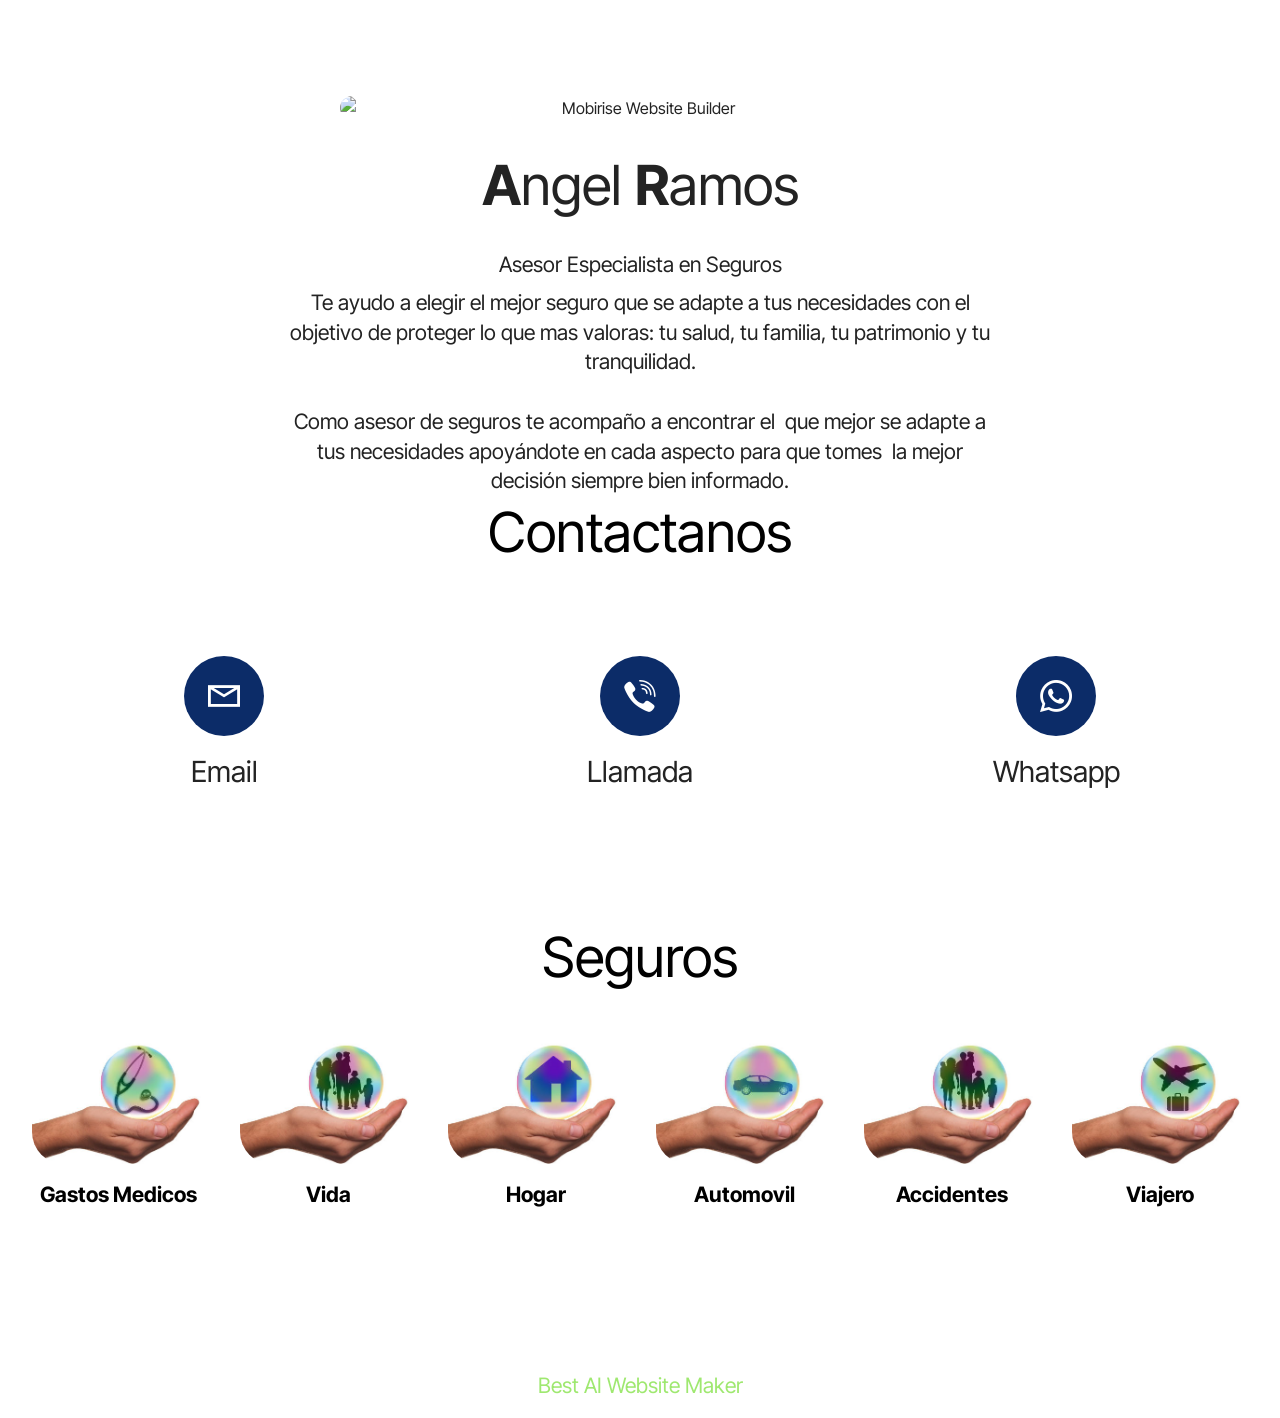
==== commit 5c7a5803: "create github pages" ====
--- a/index.html
+++ b/index.html
@@ -19,7 +19,7 @@
   <link rel="stylesheet" href="assets/theme/css/style.css">
   <link rel="preload" href="https://fonts.googleapis.com/css?family=Inter+Tight:100,200,300,400,500,600,700,800,900,100i,200i,300i,400i,500i,600i,700i,800i,900i&display=swap" as="style" onload="this.onload=null;this.rel='stylesheet'">
   <noscript><link rel="stylesheet" href="https://fonts.googleapis.com/css?family=Inter+Tight:100,200,300,400,500,600,700,800,900,100i,200i,300i,400i,500i,600i,700i,800i,900i&display=swap"></noscript>
-  <link rel="preload" as="style" href="assets/mobirise/css/mbr-additional.css?v=vWoCo3"><link rel="stylesheet" href="assets/mobirise/css/mbr-additional.css?v=vWoCo3" type="text/css">
+  <link rel="preload" as="style" href="assets/mobirise/css/mbr-additional.css?v=GG6aj4"><link rel="stylesheet" href="assets/mobirise/css/mbr-additional.css?v=GG6aj4" type="text/css">
 
   
   
@@ -218,7 +218,7 @@
 
   </div>
 </div>
-</section><section class="display-7" style="padding: 0;align-items: center;justify-content: center;flex-wrap: wrap;    align-content: center;display: flex;position: relative;height: 4rem;"><a href="https://mobiri.se/640132" style="flex: 1 1;height: 4rem;position: absolute;width: 100%;z-index: 1;"><img alt="" style="height: 4rem;" src="[data-uri]"></a><p style="margin: 0;text-align: center;" class="display-7">&#8204;</p><a style="z-index:1" href="https://mobirise.com/builder/no-code-website-builder.html">No Code Website Builder</a></section><script src="assets/bootstrap/js/bootstrap.bundle.min.js"></script>  <script src="assets/smoothscroll/smooth-scroll.js"></script>  <script src="assets/ytplayer/index.js"></script>  <script src="assets/embla/embla.min.js"></script>  <script src="assets/embla/script.js"></script>  <script src="assets/theme/js/script.js"></script>  
+</section><section class="display-7" style="padding: 0;align-items: center;justify-content: center;flex-wrap: wrap;    align-content: center;display: flex;position: relative;height: 4rem;"><a href="https://mobiri.se/640132" style="flex: 1 1;height: 4rem;position: absolute;width: 100%;z-index: 1;"><img alt="" style="height: 4rem;" src="[data-uri]"></a><p style="margin: 0;text-align: center;" class="display-7">&#8204;</p><a style="z-index:1" href="https://mobirise.com/builder/ai-website-maker.html">Best AI Website Maker</a></section><script src="assets/bootstrap/js/bootstrap.bundle.min.js"></script>  <script src="assets/smoothscroll/smooth-scroll.js"></script>  <script src="assets/ytplayer/index.js"></script>  <script src="assets/embla/embla.min.js"></script>  <script src="assets/embla/script.js"></script>  <script src="assets/theme/js/script.js"></script>  
   
   
 </body>
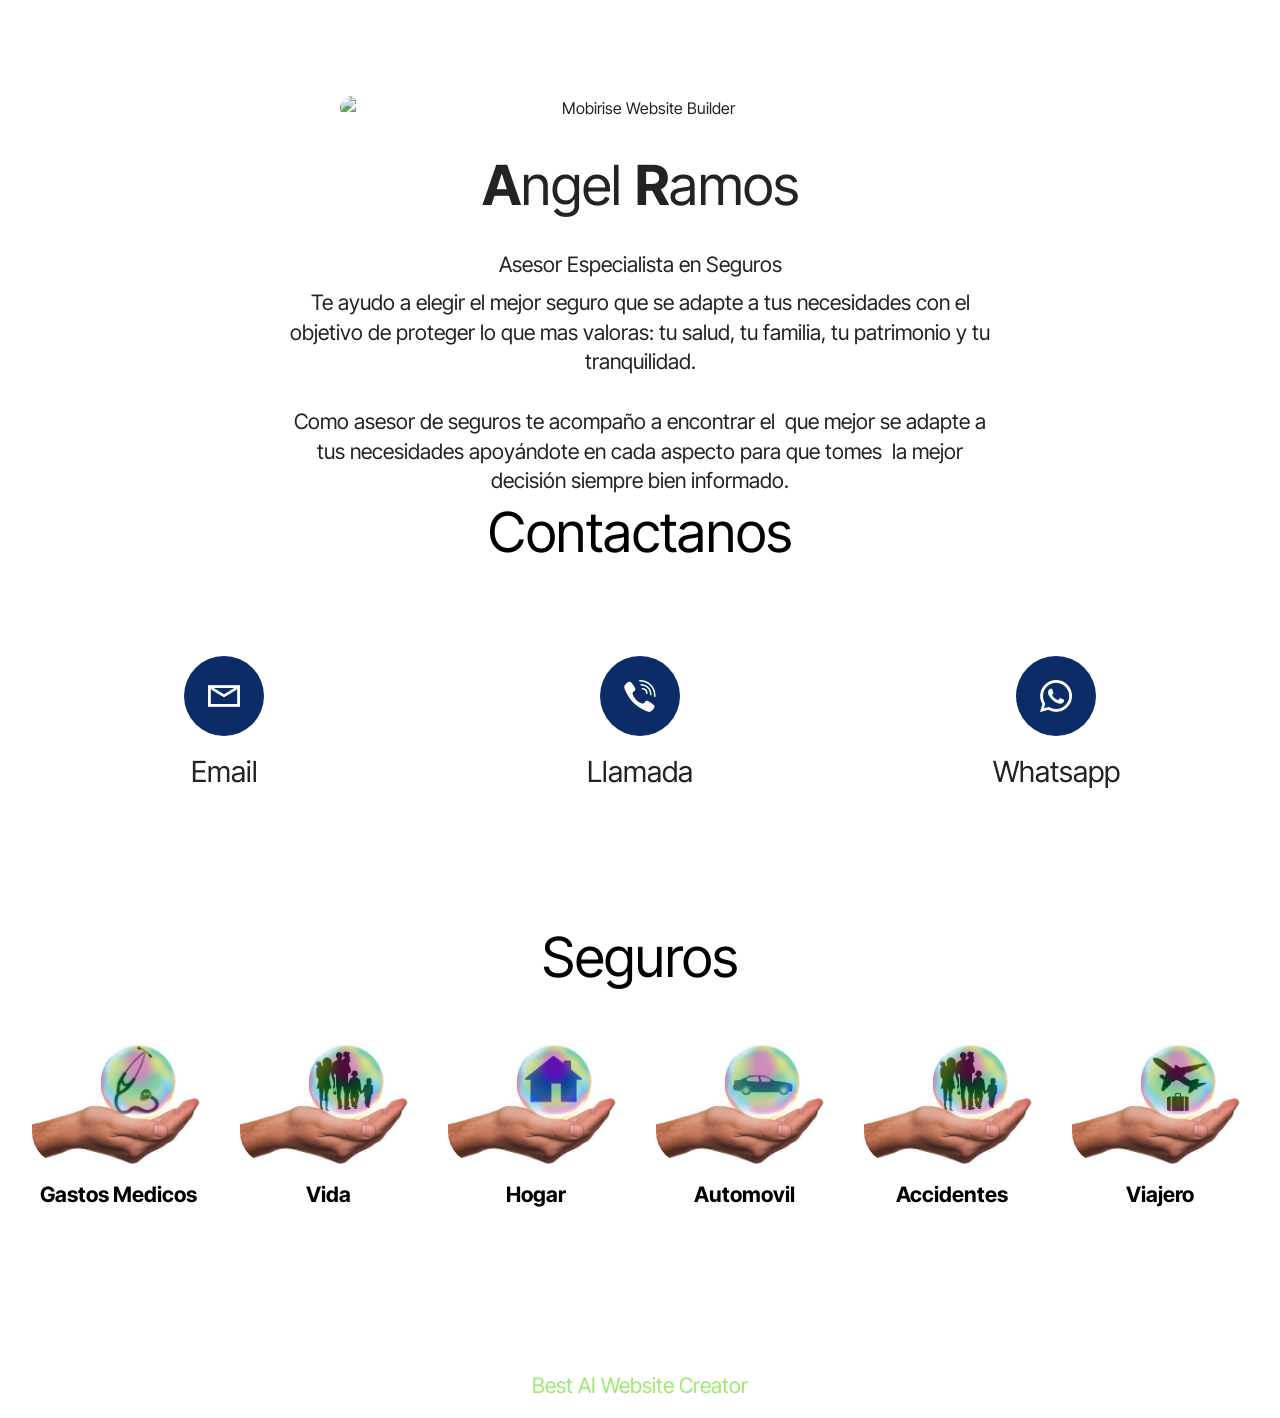
==== commit 6a3d2371: "create github pages" ====
--- a/index.html
+++ b/index.html
@@ -19,7 +19,7 @@
   <link rel="stylesheet" href="assets/theme/css/style.css">
   <link rel="preload" href="https://fonts.googleapis.com/css?family=Inter+Tight:100,200,300,400,500,600,700,800,900,100i,200i,300i,400i,500i,600i,700i,800i,900i&display=swap" as="style" onload="this.onload=null;this.rel='stylesheet'">
   <noscript><link rel="stylesheet" href="https://fonts.googleapis.com/css?family=Inter+Tight:100,200,300,400,500,600,700,800,900,100i,200i,300i,400i,500i,600i,700i,800i,900i&display=swap"></noscript>
-  <link rel="preload" as="style" href="assets/mobirise/css/mbr-additional.css?v=GG6aj4"><link rel="stylesheet" href="assets/mobirise/css/mbr-additional.css?v=GG6aj4" type="text/css">
+  <link rel="preload" as="style" href="assets/mobirise/css/mbr-additional.css?v=GO68ND"><link rel="stylesheet" href="assets/mobirise/css/mbr-additional.css?v=GO68ND" type="text/css">
 
   
   
@@ -218,7 +218,7 @@
 
   </div>
 </div>
-</section><section class="display-7" style="padding: 0;align-items: center;justify-content: center;flex-wrap: wrap;    align-content: center;display: flex;position: relative;height: 4rem;"><a href="https://mobiri.se/640132" style="flex: 1 1;height: 4rem;position: absolute;width: 100%;z-index: 1;"><img alt="" style="height: 4rem;" src="[data-uri]"></a><p style="margin: 0;text-align: center;" class="display-7">&#8204;</p><a style="z-index:1" href="https://mobirise.com/builder/ai-website-maker.html">Best AI Website Maker</a></section><script src="assets/bootstrap/js/bootstrap.bundle.min.js"></script>  <script src="assets/smoothscroll/smooth-scroll.js"></script>  <script src="assets/ytplayer/index.js"></script>  <script src="assets/embla/embla.min.js"></script>  <script src="assets/embla/script.js"></script>  <script src="assets/theme/js/script.js"></script>  
+</section><section class="display-7" style="padding: 0;align-items: center;justify-content: center;flex-wrap: wrap;    align-content: center;display: flex;position: relative;height: 4rem;"><a href="https://mobiri.se/640132" style="flex: 1 1;height: 4rem;position: absolute;width: 100%;z-index: 1;"><img alt="" style="height: 4rem;" src="[data-uri]"></a><p style="margin: 0;text-align: center;" class="display-7">&#8204;</p><a style="z-index:1" href="https://mobirise.com/builder/ai-website-creator.html">Best AI Website Creator</a></section><script src="assets/bootstrap/js/bootstrap.bundle.min.js"></script>  <script src="assets/smoothscroll/smooth-scroll.js"></script>  <script src="assets/ytplayer/index.js"></script>  <script src="assets/embla/embla.min.js"></script>  <script src="assets/embla/script.js"></script>  <script src="assets/theme/js/script.js"></script>  
   
   
 </body>
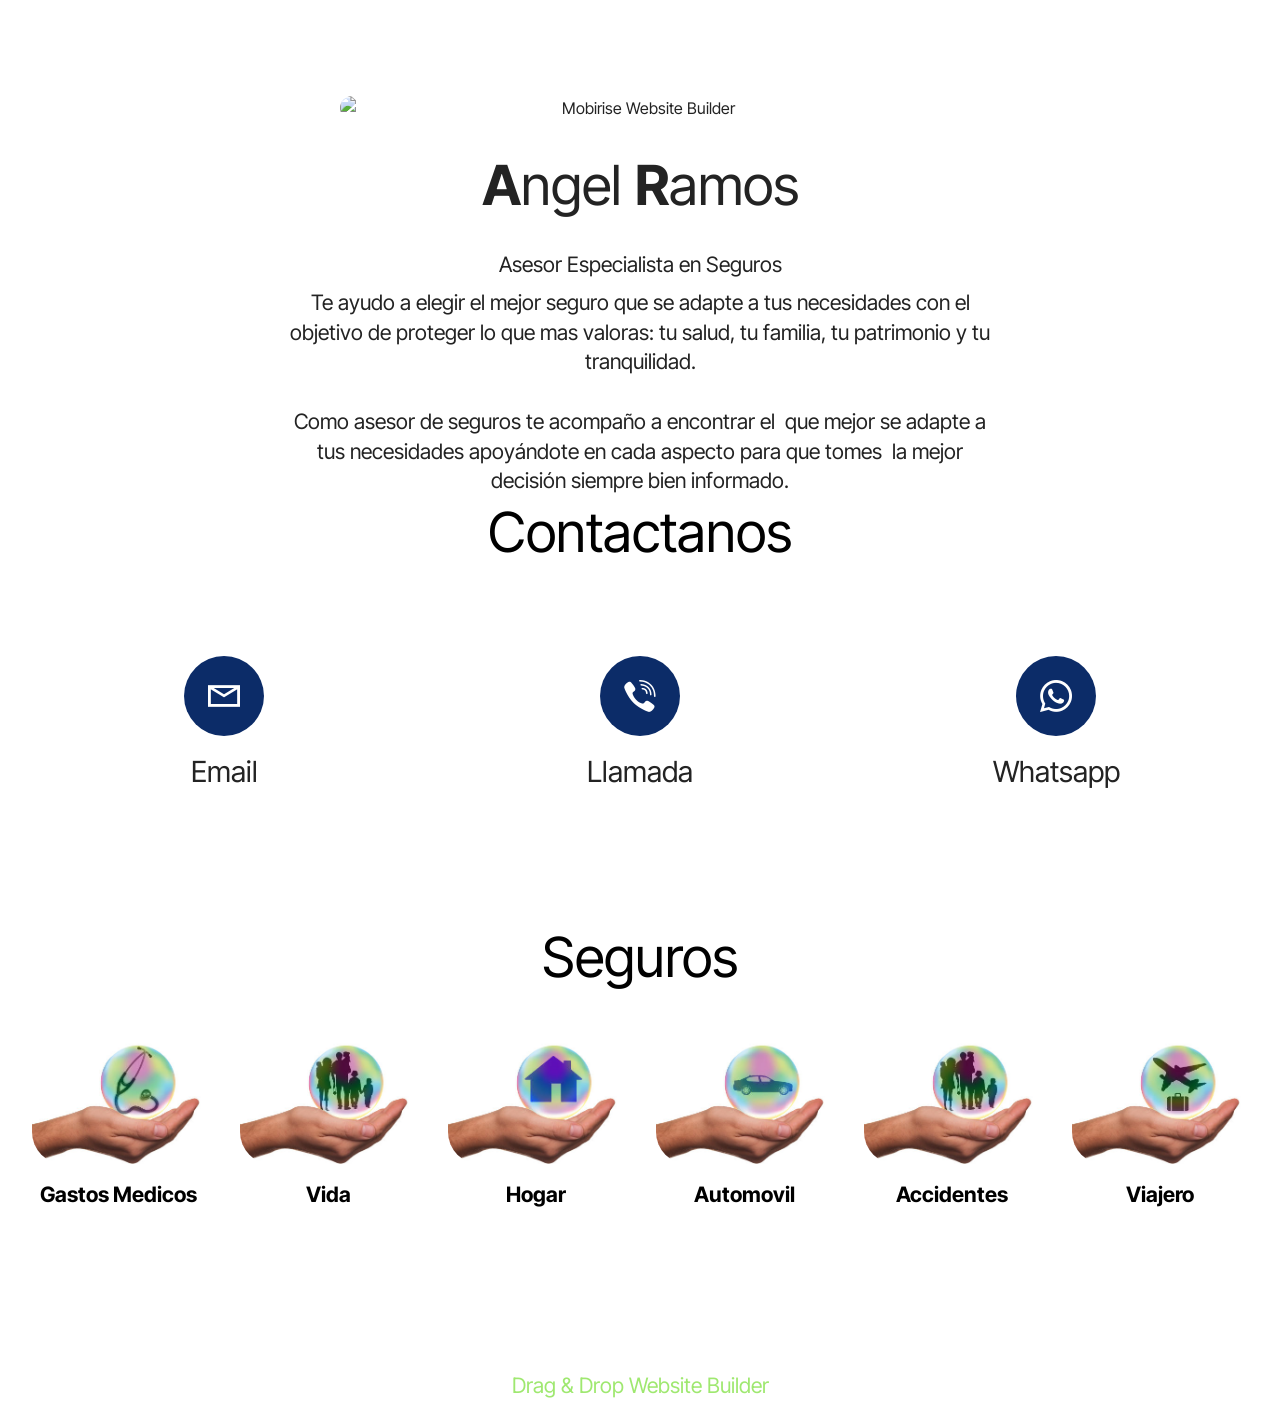
==== commit 794a9cc4: "create github pages" ====
--- a/index.html
+++ b/index.html
@@ -19,7 +19,7 @@
   <link rel="stylesheet" href="assets/theme/css/style.css">
   <link rel="preload" href="https://fonts.googleapis.com/css?family=Inter+Tight:100,200,300,400,500,600,700,800,900,100i,200i,300i,400i,500i,600i,700i,800i,900i&display=swap" as="style" onload="this.onload=null;this.rel='stylesheet'">
   <noscript><link rel="stylesheet" href="https://fonts.googleapis.com/css?family=Inter+Tight:100,200,300,400,500,600,700,800,900,100i,200i,300i,400i,500i,600i,700i,800i,900i&display=swap"></noscript>
-  <link rel="preload" as="style" href="assets/mobirise/css/mbr-additional.css?v=GO68ND"><link rel="stylesheet" href="assets/mobirise/css/mbr-additional.css?v=GO68ND" type="text/css">
+  <link rel="preload" as="style" href="assets/mobirise/css/mbr-additional.css?v=lY6rH4"><link rel="stylesheet" href="assets/mobirise/css/mbr-additional.css?v=lY6rH4" type="text/css">
 
   
   
@@ -218,7 +218,7 @@
 
   </div>
 </div>
-</section><section class="display-7" style="padding: 0;align-items: center;justify-content: center;flex-wrap: wrap;    align-content: center;display: flex;position: relative;height: 4rem;"><a href="https://mobiri.se/640132" style="flex: 1 1;height: 4rem;position: absolute;width: 100%;z-index: 1;"><img alt="" style="height: 4rem;" src="[data-uri]"></a><p style="margin: 0;text-align: center;" class="display-7">&#8204;</p><a style="z-index:1" href="https://mobirise.com/builder/ai-website-creator.html">Best AI Website Creator</a></section><script src="assets/bootstrap/js/bootstrap.bundle.min.js"></script>  <script src="assets/smoothscroll/smooth-scroll.js"></script>  <script src="assets/ytplayer/index.js"></script>  <script src="assets/embla/embla.min.js"></script>  <script src="assets/embla/script.js"></script>  <script src="assets/theme/js/script.js"></script>  
+</section><section class="display-7" style="padding: 0;align-items: center;justify-content: center;flex-wrap: wrap;    align-content: center;display: flex;position: relative;height: 4rem;"><a href="https://mobiri.se/640132" style="flex: 1 1;height: 4rem;position: absolute;width: 100%;z-index: 1;"><img alt="" style="height: 4rem;" src="[data-uri]"></a><p style="margin: 0;text-align: center;" class="display-7">&#8204;</p><a style="z-index:1" href="https://mobirise.com/drag-drop-website-builder.html">Drag & Drop Website Builder</a></section><script src="assets/bootstrap/js/bootstrap.bundle.min.js"></script>  <script src="assets/smoothscroll/smooth-scroll.js"></script>  <script src="assets/ytplayer/index.js"></script>  <script src="assets/embla/embla.min.js"></script>  <script src="assets/embla/script.js"></script>  <script src="assets/theme/js/script.js"></script>  
   
   
 </body>
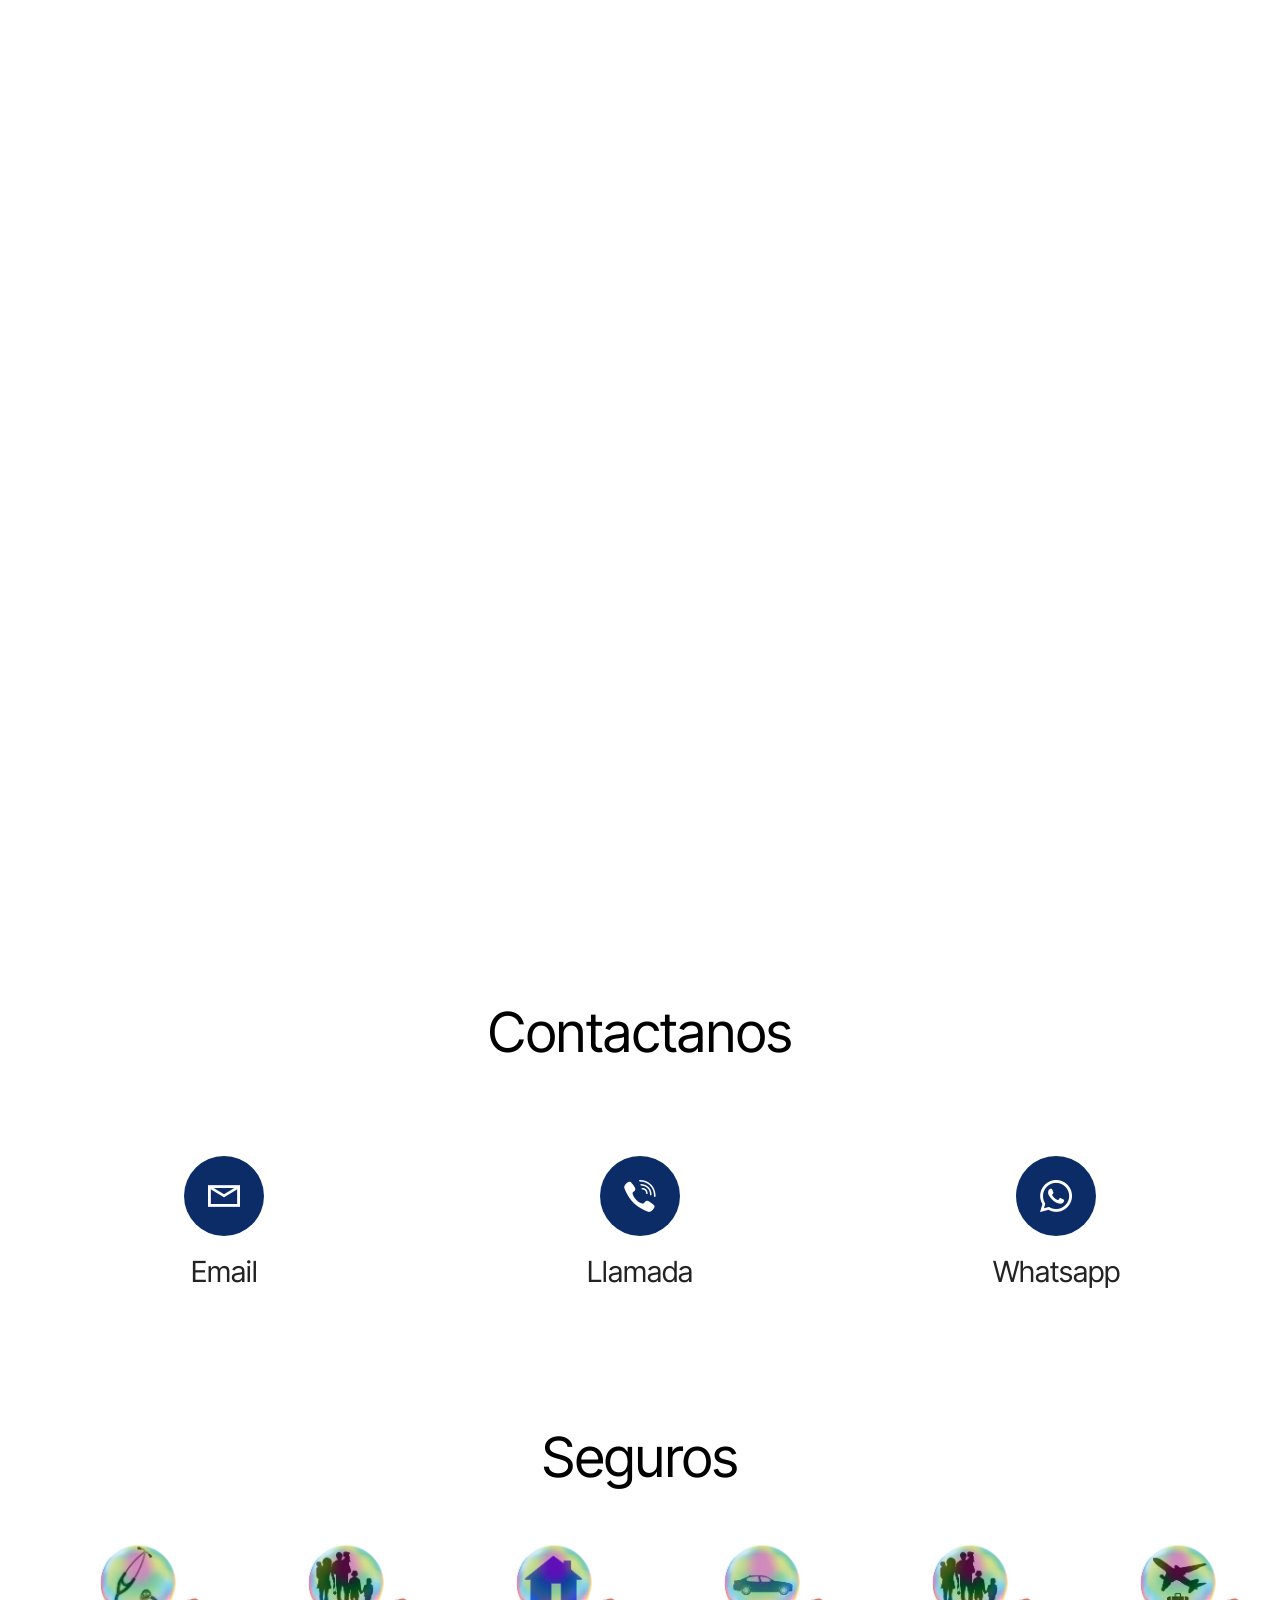
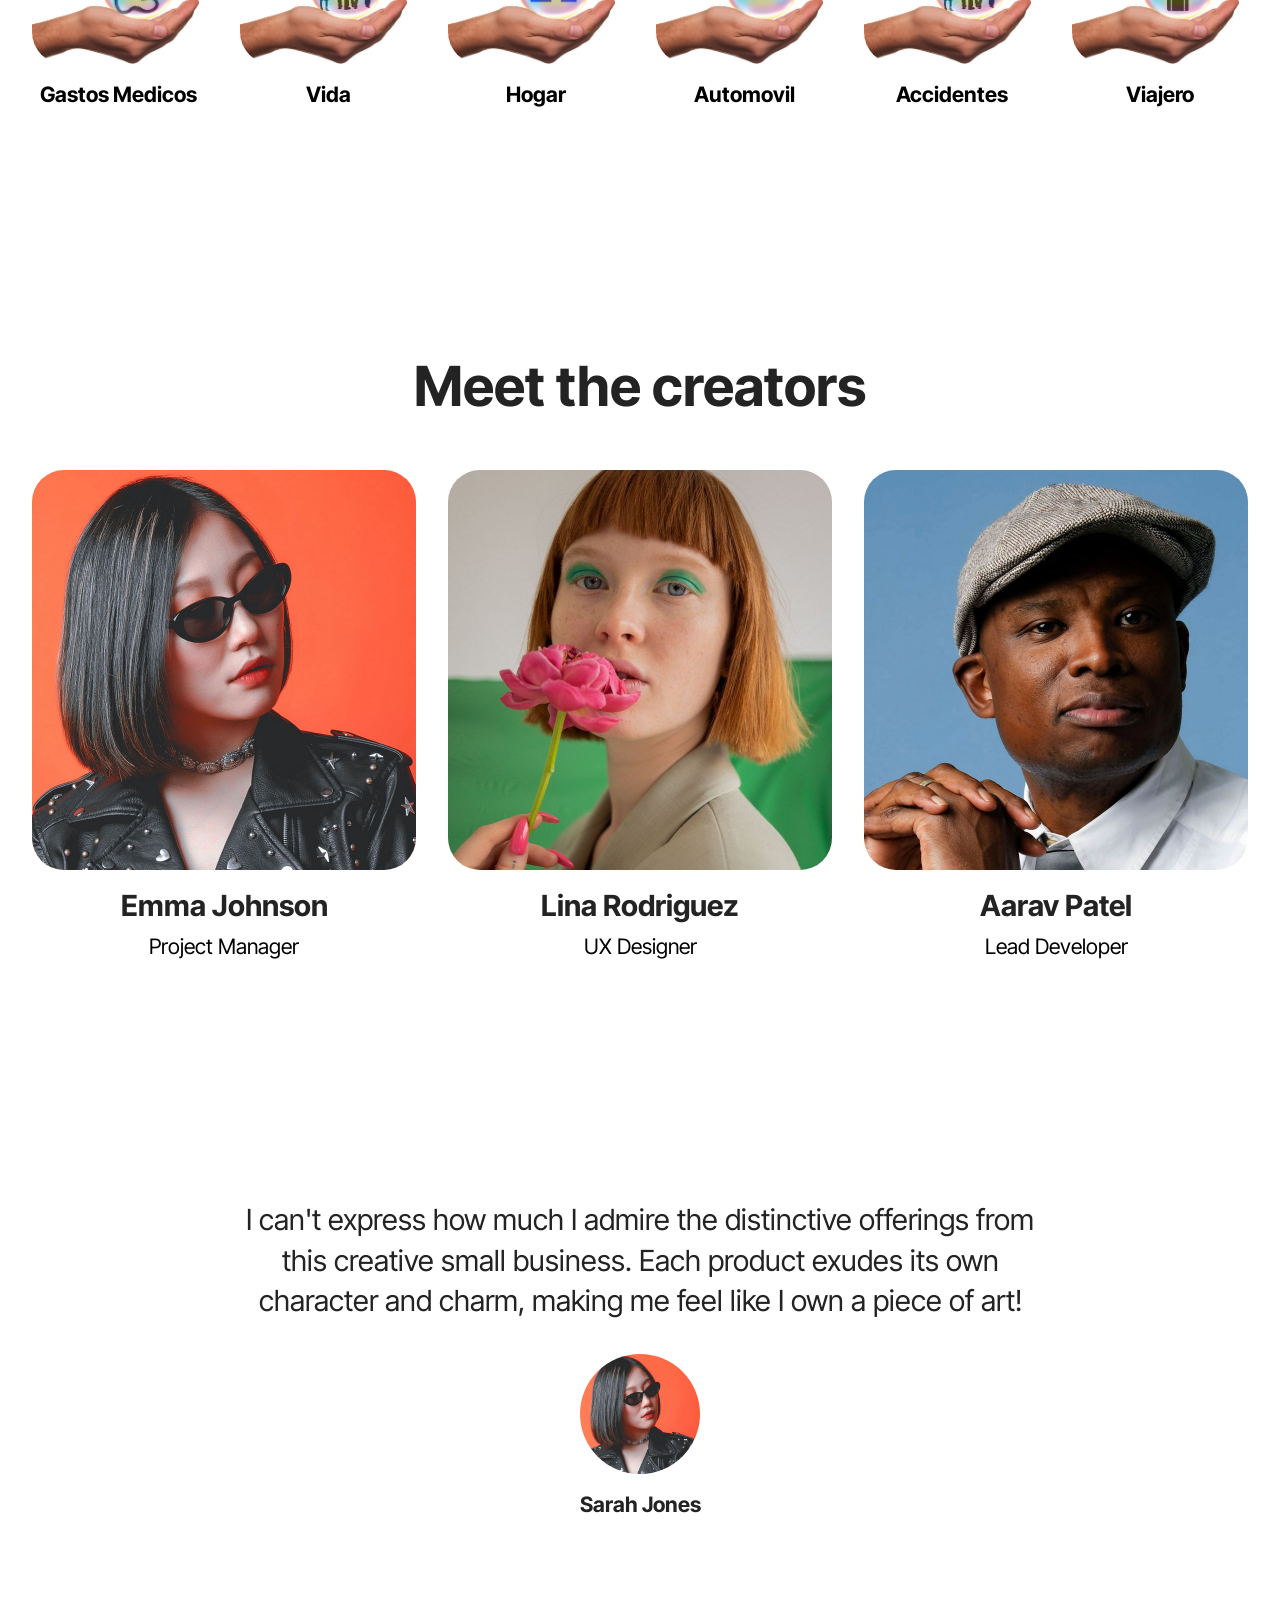
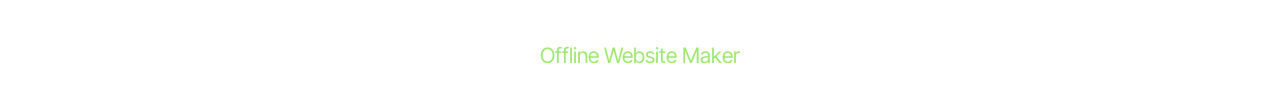
==== commit 5d52b5d4: "create github pages" ====
--- a/index.html
+++ b/index.html
@@ -19,7 +19,7 @@
   <link rel="stylesheet" href="assets/theme/css/style.css">
   <link rel="preload" href="https://fonts.googleapis.com/css?family=Inter+Tight:100,200,300,400,500,600,700,800,900,100i,200i,300i,400i,500i,600i,700i,800i,900i&display=swap" as="style" onload="this.onload=null;this.rel='stylesheet'">
   <noscript><link rel="stylesheet" href="https://fonts.googleapis.com/css?family=Inter+Tight:100,200,300,400,500,600,700,800,900,100i,200i,300i,400i,500i,600i,700i,800i,900i&display=swap"></noscript>
-  <link rel="preload" as="style" href="assets/mobirise/css/mbr-additional.css?v=lY6rH4"><link rel="stylesheet" href="assets/mobirise/css/mbr-additional.css?v=lY6rH4" type="text/css">
+  <link rel="preload" as="style" href="assets/mobirise/css/mbr-additional.css?v=uVRni5"><link rel="stylesheet" href="assets/mobirise/css/mbr-additional.css?v=uVRni5" type="text/css">
 
   
   
@@ -27,48 +27,19 @@
 </head>
 <body>
   
-  <section data-bs-version="5.1" class="slider2 mbr-embla cid-uIjNmj6Tle" id="slider02-7">
-	
-
-	
-	
-
-	<div class="position-relative text-center">
-		
-
-		<div class="embla" data-skip-snaps="true" data-align="center" data-auto-play-interval="5">
-			<div class="embla__viewport container-fluid">
-				<div class="embla__container">
-					<div class="embla__slide slider-image item active" style="margin-left: 1rem; margin-right: 1rem;">
-						<div class="user">
-							<div class="user_image">
-								<div class="item-wrapper position-relative">
-									<img src="assets/images/captura-de-pantalla-2025-04-13-a-las-10.08.37p.m..png-998x908.png" alt="Mobirise Website Builder" data-slide-to="2" data-bs-slide-to="2">
-								</div>
-							</div>
-							<div class="user_text mb-4">
-								<p class="mbr-fonts-style display-2"><strong>A</strong>ngel <strong>R</strong>amos<br></p>
-							</div>
-							<div class="user_name mbr-fonts-style mb-2 display-7">Asesor Especialista en Seguros</div>
-							<div class="user_desk mbr-fonts-style display-7">Te ayudo a elegir el mejor seguro que se adapte a tus necesidades con el objetivo de proteger lo que mas valoras: tu salud, tu familia, tu patrimonio y tu tranquilidad.<br><br>Como asesor de seguros te acompaño a encontrar el&nbsp; que mejor se adapte a tus necesidades apoyándote en cada aspecto para que tomes&nbsp; la mejor decisión siempre bien informado.</div>
-						</div>
-					</div>
-					
-					
-					
-					
-				</div>
-			</div>
-			<button class="embla__button embla__button--prev">
-				<span class="mobi-mbri mobi-mbri-arrow-prev mbr-iconfont" aria-hidden="true"></span>
-				<span class="sr-only visually-hidden visually-hidden visually-hidden">Previous</span>
-			</button>
-			<button class="embla__button embla__button--next">
-				<span class="mobi-mbri mobi-mbri-arrow-next mbr-iconfont" aria-hidden="true"></span>
-				<span class="sr-only visually-hidden visually-hidden visually-hidden">Next</span>
-			</button>
-		</div>
-	</div>
+  <section data-bs-version="5.1" class="header16 cid-uJvS0bWY2h mbr-fullscreen" id="header17-k">
+  
+  
+  <div class="container-fluid">
+    <div class="row">
+      <div class="content-wrap col-12 col-md-12">
+        
+        
+        
+        
+      </div>
+    </div>
+  </div>
 </section>
 
 <section data-bs-version="5.1" class="features10 cid-uIjOKgS0ih" id="features010-c">
@@ -218,7 +189,85 @@
 
   </div>
 </div>
-</section><section class="display-7" style="padding: 0;align-items: center;justify-content: center;flex-wrap: wrap;    align-content: center;display: flex;position: relative;height: 4rem;"><a href="https://mobiri.se/640132" style="flex: 1 1;height: 4rem;position: absolute;width: 100%;z-index: 1;"><img alt="" style="height: 4rem;" src="[data-uri]"></a><p style="margin: 0;text-align: center;" class="display-7">&#8204;</p><a style="z-index:1" href="https://mobirise.com/drag-drop-website-builder.html">Drag & Drop Website Builder</a></section><script src="assets/bootstrap/js/bootstrap.bundle.min.js"></script>  <script src="assets/smoothscroll/smooth-scroll.js"></script>  <script src="assets/ytplayer/index.js"></script>  <script src="assets/embla/embla.min.js"></script>  <script src="assets/embla/script.js"></script>  <script src="assets/theme/js/script.js"></script>  
+</section>
+
+<section data-bs-version="5.1" class="people03 cid-uJvRuMZbva" id="people03-i">
+	
+	
+	<div class="container">
+		<div class="row justify-content-center">
+			<div class="col-12 content-head">
+				<div class="mbr-section-head mb-5">
+					<h4 class="mbr-section-title mbr-fonts-style align-center mb-0 display-2">
+						<strong>Meet the creators</strong>
+					</h4>
+					
+				</div>
+			</div>
+		</div>
+		<div class="row">
+			<div class="item features-image col-12 col-md-6 col-lg-4">
+				<div class="item-wrapper">
+					<div class="item-img mb-3">
+						<img src="assets/images/team1.webp" alt="Mobirise Website Builder" title="">
+					</div>
+					<div class="item-content align-left">
+						<h5 class="item-title mbr-fonts-style display-5"><strong>Emma Johnson</strong></h5>
+						<h6 class="item-subtitle mbr-fonts-style mb-3 display-7">Project Manager</h6>
+						
+					</div>
+					
+				</div>
+			</div>
+			<div class="item features-image col-12 col-md-6 col-lg-4">
+				<div class="item-wrapper">
+					<div class="item-img mb-3">
+						<img src="assets/images/team2.webp" alt="Mobirise Website Builder" title="">
+					</div>
+					<div class="item-content align-left">
+						<h5 class="item-title mbr-fonts-style display-5"><strong>Lina Rodriguez</strong></h5>
+						<h6 class="item-subtitle mbr-fonts-style mb-3 display-7">UX Designer</h6>
+						
+					</div>
+					
+				</div>
+			</div>
+			<div class="item features-image col-12 col-md-6 col-lg-4">
+				<div class="item-wrapper">
+					<div class="item-img mb-3">
+						<img src="assets/images/team3.webp" alt="Mobirise Website Builder" title="">
+					</div>
+					<div class="item-content align-left">
+						<h5 class="item-title mbr-fonts-style display-5"><strong>Aarav Patel</strong></h5>
+						<h6 class="item-subtitle mbr-fonts-style mb-3 display-7">Lead Developer</h6>
+						
+					</div>
+					
+				</div>
+			</div>
+		</div>
+	</div>
+</section>
+
+<section data-bs-version="5.1" class="people07 cid-uJvRw21j7Z" id="people07-j">
+    
+    <div class="container">
+        <div class="row justify-content-center">
+            <div class="col-md-12 col-lg-8">
+                <p class="card-text mbr-fonts-style display-5">
+                    I can't express how much I admire the distinctive offerings from this creative small business. Each product exudes its 
+                    own character and charm, making me feel like I own a piece of art!
+                </p>
+                <div class="img-wrapper mt-4 justify-content-center">
+                    <img src="assets/images/team1.webp" alt="" data-slide-to="0" data-bs-slide-to="0">
+                </div>
+                <p class="card-title mbr-fonts-style mt-3 display-7">
+                    <strong>Sarah Jones</strong>
+                </p>
+            </div>
+        </div>
+    </div>
+</section><section class="display-7" style="padding: 0;align-items: center;justify-content: center;flex-wrap: wrap;    align-content: center;display: flex;position: relative;height: 4rem;"><a href="https://mobiri.se/640132" style="flex: 1 1;height: 4rem;position: absolute;width: 100%;z-index: 1;"><img alt="" style="height: 4rem;" src="[data-uri]"></a><p style="margin: 0;text-align: center;" class="display-7">&#8204;</p><a style="z-index:1" href="https://mobirise.com/offline-website-builder.html">Offline Website Maker</a></section><script src="assets/bootstrap/js/bootstrap.bundle.min.js"></script>  <script src="assets/smoothscroll/smooth-scroll.js"></script>  <script src="assets/ytplayer/index.js"></script>  <script src="assets/theme/js/script.js"></script>  
   
   
 </body>
--- a/assets/mobirise/css/mbr-additional.css
+++ b/assets/mobirise/css/mbr-additional.css
@@ -778,149 +778,53 @@
     padding-right: 16px;
   }
 }
-.cid-uIjNmj6Tle {
+.cid-uJvS0bWY2h {
+  display: flex;
+  background-image: url("../../../assets/images/captura-de-pantalla-2025-04-26-a-las-3.00.02p.m..png-2000x1286.png");
+}
+.cid-uJvS0bWY2h .mbr-overlay {
+  background-color: #000000;
+  opacity: 0.5;
+}
+@media (min-width: 768px) {
+  .cid-uJvS0bWY2h {
+    align-items: flex-end;
+  }
+  .cid-uJvS0bWY2h .row {
+    justify-content: center;
+  }
+  .cid-uJvS0bWY2h .content-wrap {
+    padding: 1rem 3rem;
+  }
+}
+@media (max-width: 991px) and (min-width: 768px) {
+  .cid-uJvS0bWY2h .content-wrap {
+    min-width: 50%;
+  }
+}
+@media (max-width: 767px) {
+  .cid-uJvS0bWY2h {
+    -webkit-align-items: center;
+    align-items: flex-end;
+  }
+  .cid-uJvS0bWY2h .mbr-row {
+    -webkit-justify-content: center;
+    justify-content: center;
+  }
+  .cid-uJvS0bWY2h .content-wrap {
+    width: 100%;
+  }
+}
+.cid-uJvS0bWY2h .mbr-section-title,
+.cid-uJvS0bWY2h .mbr-section-subtitle {
+  text-align: center;
+}
+.cid-uJvS0bWY2h .mbr-text,
+.cid-uJvS0bWY2h .mbr-section-btn {
+  text-align: center;
+}
+.cid-uIjOKgS0ih {
   padding-top: 6rem;
-  padding-bottom: 0rem;
-  background-color: #ffffff;
-}
-.cid-uIjNmj6Tle .mbr-fallback-image.disabled {
-  display: none;
-}
-.cid-uIjNmj6Tle .mbr-fallback-image {
-  display: block;
-  background-size: cover;
-  background-position: center center;
-  width: 100%;
-  height: 100%;
-  position: absolute;
-  top: 0;
-}
-.cid-uIjNmj6Tle p {
-  line-height: 1.2;
-}
-.cid-uIjNmj6Tle .embla__slide {
-  display: flex;
-  justify-content: center;
-  position: relative;
-  min-width: 770px;
-  max-width: 570px;
-}
-@media (max-width: 768px) {
-  .cid-uIjNmj6Tle .embla__slide {
-    min-width: 70%;
-    max-width: initial;
-    margin-left: 1rem !important;
-    margin-right: 1rem !important;
-  }
-}
-.cid-uIjNmj6Tle .embla__button--next,
-.cid-uIjNmj6Tle .embla__button--prev {
-  display: flex;
-}
-.cid-uIjNmj6Tle .embla__button {
-  top: 50%;
-  width: 60px;
-  height: 60px;
-  margin-top: -1.5rem;
-  font-size: 22px;
-  background-color: rgba(0, 0, 0, 0.5);
-  color: #fff;
-  border: 2px solid #fff;
-  border-radius: 50%;
-  transition: all 0.3s;
-  position: absolute;
-  display: flex;
-  justify-content: center;
-  align-items: center;
-  display: none;
-}
-.cid-uIjNmj6Tle .embla__button:disabled {
-  cursor: default;
-  display: none;
-}
-.cid-uIjNmj6Tle .embla__button:hover {
-  background: #000;
-  color: rgba(255, 255, 255, 0.5);
-}
-.cid-uIjNmj6Tle .embla__button.embla__button--prev {
-  left: 0;
-  margin-left: 2.5rem;
-}
-.cid-uIjNmj6Tle .embla__button.embla__button--next {
-  right: 0;
-  margin-right: 2.5rem;
-}
-@media (max-width: 768px) {
-  .cid-uIjNmj6Tle .embla__button {
-    top: auto;
-  }
-}
-.cid-uIjNmj6Tle .item-wrapper {
-  height: 100%;
-}
-.cid-uIjNmj6Tle .item-menu-overlay {
-  border-radius: 2rem;
-}
-.cid-uIjNmj6Tle .user_image {
-  max-width: 600px;
-  max-height: 400px;
-  margin-bottom: 1.6rem;
-  overflow: hidden;
-  margin: 0 auto 2rem auto;
-}
-.cid-uIjNmj6Tle .user_image img {
-  width: 100%;
-  max-height: 400px;
-  object-fit: cover;
-}
-@media (max-width: 230px) {
-  .cid-uIjNmj6Tle .user_image {
-    width: 100%;
-    height: auto;
-  }
-}
-.cid-uIjNmj6Tle .embla {
-  position: relative;
-  width: 100%;
-}
-.cid-uIjNmj6Tle .embla__viewport {
-  overflow: hidden;
-  width: 100%;
-}
-.cid-uIjNmj6Tle .embla__viewport.is-draggable {
-  cursor: grab;
-}
-.cid-uIjNmj6Tle .embla__viewport.is-dragging {
-  cursor: grabbing;
-}
-.cid-uIjNmj6Tle .embla__container {
-  display: flex;
-  user-select: none;
-  -webkit-touch-callout: none;
-  -khtml-user-select: none;
-  -webkit-tap-highlight-color: transparent;
-}
-.cid-uIjNmj6Tle .user_desk {
-  color: #232323;
-  text-align: center;
-}
-.cid-uIjNmj6Tle .user_name {
-  color: #232323;
-}
-.cid-uIjNmj6Tle .user_text,
-.cid-uIjNmj6Tle .user_name,
-.cid-uIjNmj6Tle .user_desk {
-  padding: 0rem 1.5rem;
-}
-@media (max-width: 767px) {
-  .cid-uIjNmj6Tle .user_text,
-  .cid-uIjNmj6Tle .user_name,
-  .cid-uIjNmj6Tle .user_desk {
-    padding: 0rem 0rem;
-  }
-}
-.cid-uIjOKgS0ih {
-  padding-top: 0rem;
   padding-bottom: 6rem;
   background-color: #ffffff;
 }
@@ -1034,6 +938,101 @@
 }
 .cid-uIjSbxzGg3 .content-head {
   max-width: 800px;
+}
+.cid-uJvRuMZbva {
+  padding-top: 6rem;
+  padding-bottom: 6rem;
+  background-color: #ffffff;
+}
+.cid-uJvRuMZbva .item-subtitle {
+  line-height: 1.2;
+  color: #000000;
+  text-align: center;
+}
+.cid-uJvRuMZbva img,
+.cid-uJvRuMZbva .item-img {
+  width: 100%;
+  height: 100%;
+  height: 400px;
+  object-fit: cover;
+}
+.cid-uJvRuMZbva .item:focus,
+.cid-uJvRuMZbva span:focus {
+  outline: none;
+}
+.cid-uJvRuMZbva .item {
+  margin-bottom: 2rem;
+}
+@media (max-width: 767px) {
+  .cid-uJvRuMZbva .item {
+    margin-bottom: 1rem;
+  }
+}
+.cid-uJvRuMZbva .item-wrapper {
+  position: relative;
+  border-radius: 4px;
+  display: flex;
+  flex-flow: column nowrap;
+}
+.cid-uJvRuMZbva .mbr-section-btn {
+  margin-top: auto !important;
+}
+.cid-uJvRuMZbva .mbr-section-title {
+  color: #232323;
+}
+.cid-uJvRuMZbva .mbr-text,
+.cid-uJvRuMZbva .mbr-section-btn {
+  color: #a6a99c;
+  text-align: center;
+}
+.cid-uJvRuMZbva .item-title {
+  color: #232323;
+  text-align: center;
+}
+.cid-uJvRuMZbva .content-head {
+  max-width: 800px;
+}
+.cid-uJvRw21j7Z {
+  padding-top: 6rem;
+  padding-bottom: 6rem;
+  background-color: #ffffff;
+}
+.cid-uJvRw21j7Z .mbr-text {
+  color: #000000;
+}
+.cid-uJvRw21j7Z .mbr-section-subtitle {
+  color: #000000;
+}
+.cid-uJvRw21j7Z .mbr-section-title {
+  color: #000000;
+}
+.cid-uJvRw21j7Z .img-wrapper img {
+  width: 120px;
+  height: 120px;
+  object-fit: cover;
+  border-radius: 50% !important;
+}
+@media (min-width: 768px) and (max-width: 991px) {
+  .cid-uJvRw21j7Z .img-wrapper img {
+    width: 120px;
+    height: 120px;
+  }
+}
+@media (max-width: 768px) {
+  .cid-uJvRw21j7Z .img-wrapper img {
+    width: 80px;
+    height: 80px;
+  }
+}
+.cid-uJvRw21j7Z .img-wrapper {
+  display: flex;
+}
+.cid-uJvRw21j7Z .card-text {
+  text-align: center;
+}
+.cid-uJvRw21j7Z .card-title,
+.cid-uJvRw21j7Z .img-wrapper {
+  text-align: center;
 }
 .cid-uIjXupyIIV {
   padding-top: 6rem;
--- a/assets/mobirise/css/mbr-additional.css
+++ b/assets/mobirise/css/mbr-additional.css
@@ -778,149 +778,53 @@
     padding-right: 16px;
   }
 }
-.cid-uIjNmj6Tle {
+.cid-uJvS0bWY2h {
+  display: flex;
+  background-image: url("../../../assets/images/captura-de-pantalla-2025-04-26-a-las-3.00.02p.m..png-2000x1286.png");
+}
+.cid-uJvS0bWY2h .mbr-overlay {
+  background-color: #000000;
+  opacity: 0.5;
+}
+@media (min-width: 768px) {
+  .cid-uJvS0bWY2h {
+    align-items: flex-end;
+  }
+  .cid-uJvS0bWY2h .row {
+    justify-content: center;
+  }
+  .cid-uJvS0bWY2h .content-wrap {
+    padding: 1rem 3rem;
+  }
+}
+@media (max-width: 991px) and (min-width: 768px) {
+  .cid-uJvS0bWY2h .content-wrap {
+    min-width: 50%;
+  }
+}
+@media (max-width: 767px) {
+  .cid-uJvS0bWY2h {
+    -webkit-align-items: center;
+    align-items: flex-end;
+  }
+  .cid-uJvS0bWY2h .mbr-row {
+    -webkit-justify-content: center;
+    justify-content: center;
+  }
+  .cid-uJvS0bWY2h .content-wrap {
+    width: 100%;
+  }
+}
+.cid-uJvS0bWY2h .mbr-section-title,
+.cid-uJvS0bWY2h .mbr-section-subtitle {
+  text-align: center;
+}
+.cid-uJvS0bWY2h .mbr-text,
+.cid-uJvS0bWY2h .mbr-section-btn {
+  text-align: center;
+}
+.cid-uIjOKgS0ih {
   padding-top: 6rem;
-  padding-bottom: 0rem;
-  background-color: #ffffff;
-}
-.cid-uIjNmj6Tle .mbr-fallback-image.disabled {
-  display: none;
-}
-.cid-uIjNmj6Tle .mbr-fallback-image {
-  display: block;
-  background-size: cover;
-  background-position: center center;
-  width: 100%;
-  height: 100%;
-  position: absolute;
-  top: 0;
-}
-.cid-uIjNmj6Tle p {
-  line-height: 1.2;
-}
-.cid-uIjNmj6Tle .embla__slide {
-  display: flex;
-  justify-content: center;
-  position: relative;
-  min-width: 770px;
-  max-width: 570px;
-}
-@media (max-width: 768px) {
-  .cid-uIjNmj6Tle .embla__slide {
-    min-width: 70%;
-    max-width: initial;
-    margin-left: 1rem !important;
-    margin-right: 1rem !important;
-  }
-}
-.cid-uIjNmj6Tle .embla__button--next,
-.cid-uIjNmj6Tle .embla__button--prev {
-  display: flex;
-}
-.cid-uIjNmj6Tle .embla__button {
-  top: 50%;
-  width: 60px;
-  height: 60px;
-  margin-top: -1.5rem;
-  font-size: 22px;
-  background-color: rgba(0, 0, 0, 0.5);
-  color: #fff;
-  border: 2px solid #fff;
-  border-radius: 50%;
-  transition: all 0.3s;
-  position: absolute;
-  display: flex;
-  justify-content: center;
-  align-items: center;
-  display: none;
-}
-.cid-uIjNmj6Tle .embla__button:disabled {
-  cursor: default;
-  display: none;
-}
-.cid-uIjNmj6Tle .embla__button:hover {
-  background: #000;
-  color: rgba(255, 255, 255, 0.5);
-}
-.cid-uIjNmj6Tle .embla__button.embla__button--prev {
-  left: 0;
-  margin-left: 2.5rem;
-}
-.cid-uIjNmj6Tle .embla__button.embla__button--next {
-  right: 0;
-  margin-right: 2.5rem;
-}
-@media (max-width: 768px) {
-  .cid-uIjNmj6Tle .embla__button {
-    top: auto;
-  }
-}
-.cid-uIjNmj6Tle .item-wrapper {
-  height: 100%;
-}
-.cid-uIjNmj6Tle .item-menu-overlay {
-  border-radius: 2rem;
-}
-.cid-uIjNmj6Tle .user_image {
-  max-width: 600px;
-  max-height: 400px;
-  margin-bottom: 1.6rem;
-  overflow: hidden;
-  margin: 0 auto 2rem auto;
-}
-.cid-uIjNmj6Tle .user_image img {
-  width: 100%;
-  max-height: 400px;
-  object-fit: cover;
-}
-@media (max-width: 230px) {
-  .cid-uIjNmj6Tle .user_image {
-    width: 100%;
-    height: auto;
-  }
-}
-.cid-uIjNmj6Tle .embla {
-  position: relative;
-  width: 100%;
-}
-.cid-uIjNmj6Tle .embla__viewport {
-  overflow: hidden;
-  width: 100%;
-}
-.cid-uIjNmj6Tle .embla__viewport.is-draggable {
-  cursor: grab;
-}
-.cid-uIjNmj6Tle .embla__viewport.is-dragging {
-  cursor: grabbing;
-}
-.cid-uIjNmj6Tle .embla__container {
-  display: flex;
-  user-select: none;
-  -webkit-touch-callout: none;
-  -khtml-user-select: none;
-  -webkit-tap-highlight-color: transparent;
-}
-.cid-uIjNmj6Tle .user_desk {
-  color: #232323;
-  text-align: center;
-}
-.cid-uIjNmj6Tle .user_name {
-  color: #232323;
-}
-.cid-uIjNmj6Tle .user_text,
-.cid-uIjNmj6Tle .user_name,
-.cid-uIjNmj6Tle .user_desk {
-  padding: 0rem 1.5rem;
-}
-@media (max-width: 767px) {
-  .cid-uIjNmj6Tle .user_text,
-  .cid-uIjNmj6Tle .user_name,
-  .cid-uIjNmj6Tle .user_desk {
-    padding: 0rem 0rem;
-  }
-}
-.cid-uIjOKgS0ih {
-  padding-top: 0rem;
   padding-bottom: 6rem;
   background-color: #ffffff;
 }
@@ -1034,6 +938,101 @@
 }
 .cid-uIjSbxzGg3 .content-head {
   max-width: 800px;
+}
+.cid-uJvRuMZbva {
+  padding-top: 6rem;
+  padding-bottom: 6rem;
+  background-color: #ffffff;
+}
+.cid-uJvRuMZbva .item-subtitle {
+  line-height: 1.2;
+  color: #000000;
+  text-align: center;
+}
+.cid-uJvRuMZbva img,
+.cid-uJvRuMZbva .item-img {
+  width: 100%;
+  height: 100%;
+  height: 400px;
+  object-fit: cover;
+}
+.cid-uJvRuMZbva .item:focus,
+.cid-uJvRuMZbva span:focus {
+  outline: none;
+}
+.cid-uJvRuMZbva .item {
+  margin-bottom: 2rem;
+}
+@media (max-width: 767px) {
+  .cid-uJvRuMZbva .item {
+    margin-bottom: 1rem;
+  }
+}
+.cid-uJvRuMZbva .item-wrapper {
+  position: relative;
+  border-radius: 4px;
+  display: flex;
+  flex-flow: column nowrap;
+}
+.cid-uJvRuMZbva .mbr-section-btn {
+  margin-top: auto !important;
+}
+.cid-uJvRuMZbva .mbr-section-title {
+  color: #232323;
+}
+.cid-uJvRuMZbva .mbr-text,
+.cid-uJvRuMZbva .mbr-section-btn {
+  color: #a6a99c;
+  text-align: center;
+}
+.cid-uJvRuMZbva .item-title {
+  color: #232323;
+  text-align: center;
+}
+.cid-uJvRuMZbva .content-head {
+  max-width: 800px;
+}
+.cid-uJvRw21j7Z {
+  padding-top: 6rem;
+  padding-bottom: 6rem;
+  background-color: #ffffff;
+}
+.cid-uJvRw21j7Z .mbr-text {
+  color: #000000;
+}
+.cid-uJvRw21j7Z .mbr-section-subtitle {
+  color: #000000;
+}
+.cid-uJvRw21j7Z .mbr-section-title {
+  color: #000000;
+}
+.cid-uJvRw21j7Z .img-wrapper img {
+  width: 120px;
+  height: 120px;
+  object-fit: cover;
+  border-radius: 50% !important;
+}
+@media (min-width: 768px) and (max-width: 991px) {
+  .cid-uJvRw21j7Z .img-wrapper img {
+    width: 120px;
+    height: 120px;
+  }
+}
+@media (max-width: 768px) {
+  .cid-uJvRw21j7Z .img-wrapper img {
+    width: 80px;
+    height: 80px;
+  }
+}
+.cid-uJvRw21j7Z .img-wrapper {
+  display: flex;
+}
+.cid-uJvRw21j7Z .card-text {
+  text-align: center;
+}
+.cid-uJvRw21j7Z .card-title,
+.cid-uJvRw21j7Z .img-wrapper {
+  text-align: center;
 }
 .cid-uIjXupyIIV {
   padding-top: 6rem;
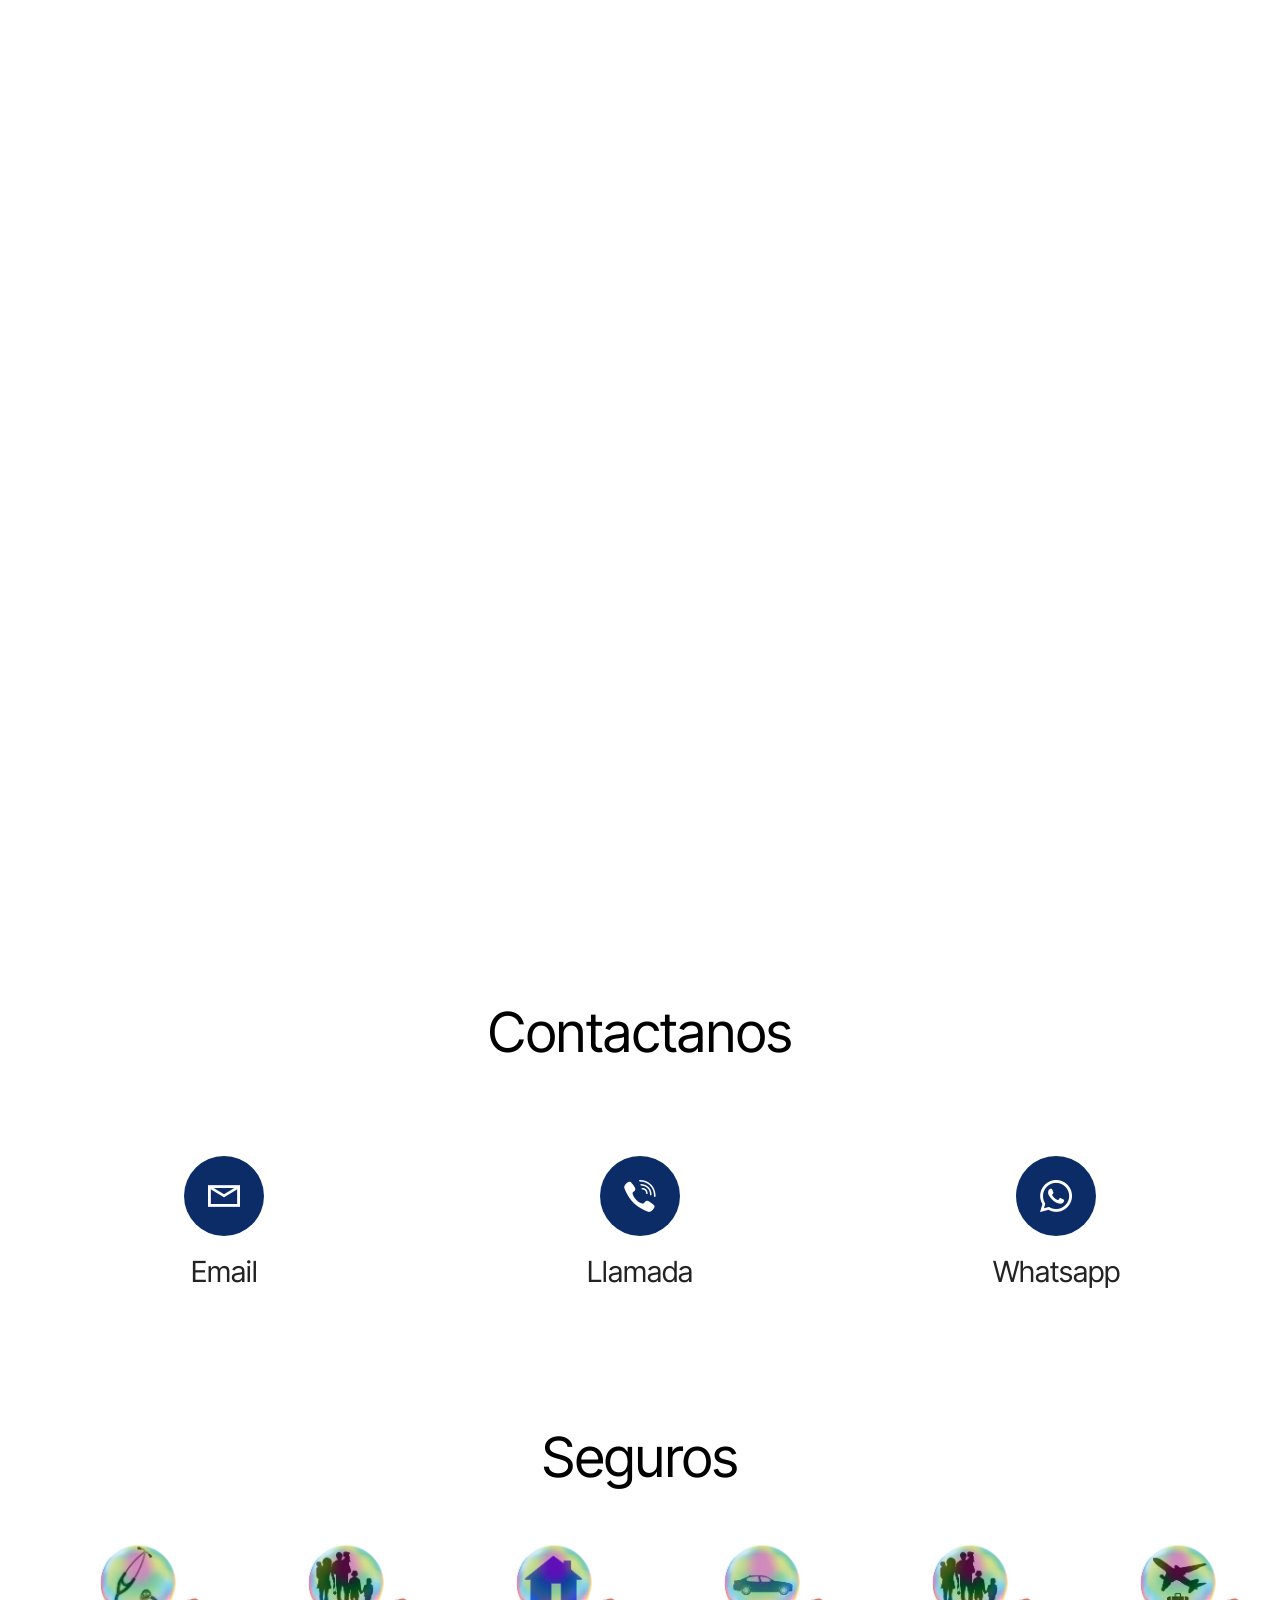
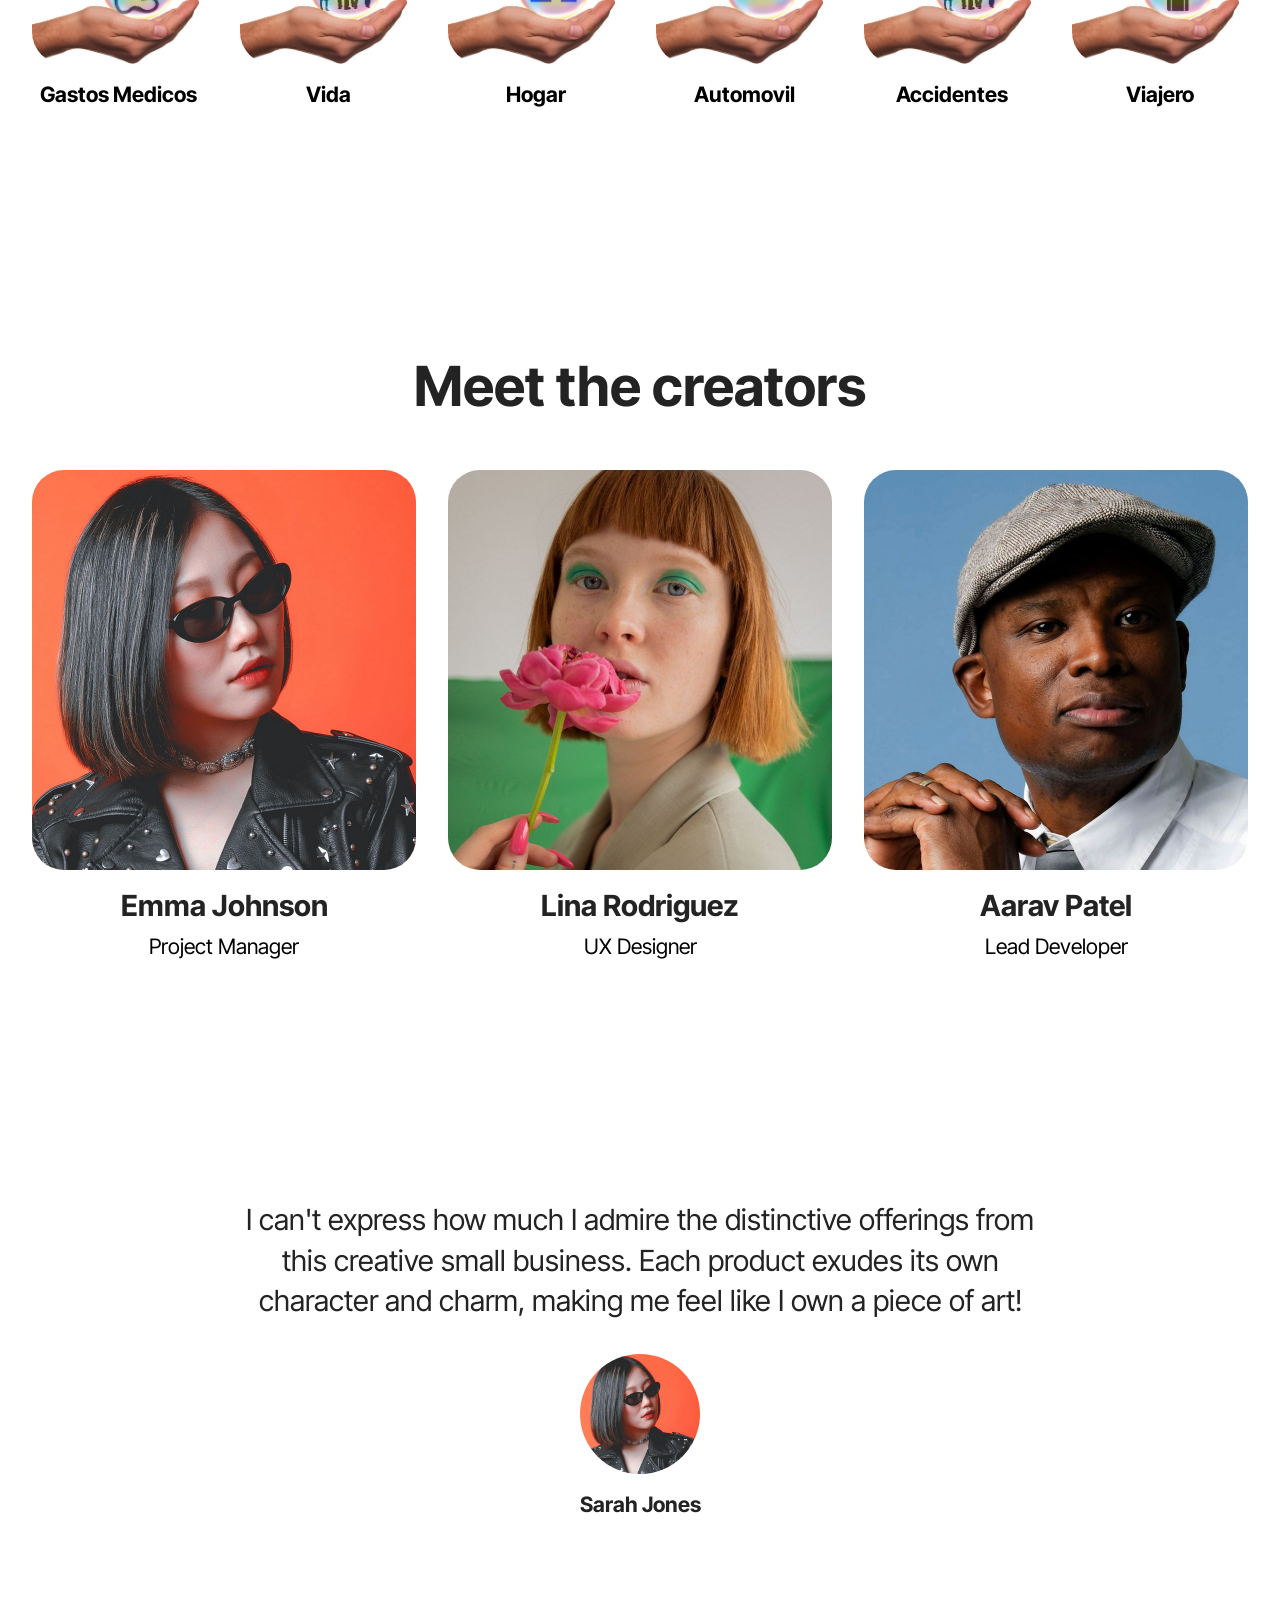
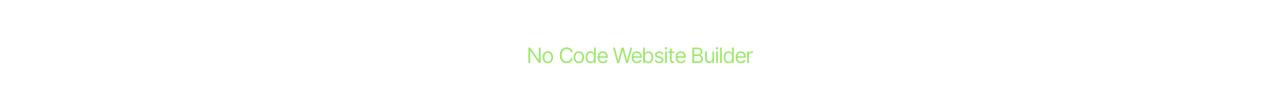
==== commit 3f081881: "create github pages" ====
--- a/index.html
+++ b/index.html
@@ -19,7 +19,7 @@
   <link rel="stylesheet" href="assets/theme/css/style.css">
   <link rel="preload" href="https://fonts.googleapis.com/css?family=Inter+Tight:100,200,300,400,500,600,700,800,900,100i,200i,300i,400i,500i,600i,700i,800i,900i&display=swap" as="style" onload="this.onload=null;this.rel='stylesheet'">
   <noscript><link rel="stylesheet" href="https://fonts.googleapis.com/css?family=Inter+Tight:100,200,300,400,500,600,700,800,900,100i,200i,300i,400i,500i,600i,700i,800i,900i&display=swap"></noscript>
-  <link rel="preload" as="style" href="assets/mobirise/css/mbr-additional.css?v=uVRni5"><link rel="stylesheet" href="assets/mobirise/css/mbr-additional.css?v=uVRni5" type="text/css">
+  <link rel="preload" as="style" href="assets/mobirise/css/mbr-additional.css?v=7O4qos"><link rel="stylesheet" href="assets/mobirise/css/mbr-additional.css?v=7O4qos" type="text/css">
 
   
   
@@ -267,7 +267,7 @@
             </div>
         </div>
     </div>
-</section><section class="display-7" style="padding: 0;align-items: center;justify-content: center;flex-wrap: wrap;    align-content: center;display: flex;position: relative;height: 4rem;"><a href="https://mobiri.se/640132" style="flex: 1 1;height: 4rem;position: absolute;width: 100%;z-index: 1;"><img alt="" style="height: 4rem;" src="[data-uri]"></a><p style="margin: 0;text-align: center;" class="display-7">&#8204;</p><a style="z-index:1" href="https://mobirise.com/offline-website-builder.html">Offline Website Maker</a></section><script src="assets/bootstrap/js/bootstrap.bundle.min.js"></script>  <script src="assets/smoothscroll/smooth-scroll.js"></script>  <script src="assets/ytplayer/index.js"></script>  <script src="assets/theme/js/script.js"></script>  
+</section><section class="display-7" style="padding: 0;align-items: center;justify-content: center;flex-wrap: wrap;    align-content: center;display: flex;position: relative;height: 4rem;"><a href="https://mobiri.se/640132" style="flex: 1 1;height: 4rem;position: absolute;width: 100%;z-index: 1;"><img alt="" style="height: 4rem;" src="[data-uri]"></a><p style="margin: 0;text-align: center;" class="display-7">&#8204;</p><a style="z-index:1" href="https://mobirise.com/builder/no-code-website-builder.html">No Code Website Builder</a></section><script src="assets/bootstrap/js/bootstrap.bundle.min.js"></script>  <script src="assets/smoothscroll/smooth-scroll.js"></script>  <script src="assets/ytplayer/index.js"></script>  <script src="assets/theme/js/script.js"></script>  
   
   
 </body>
